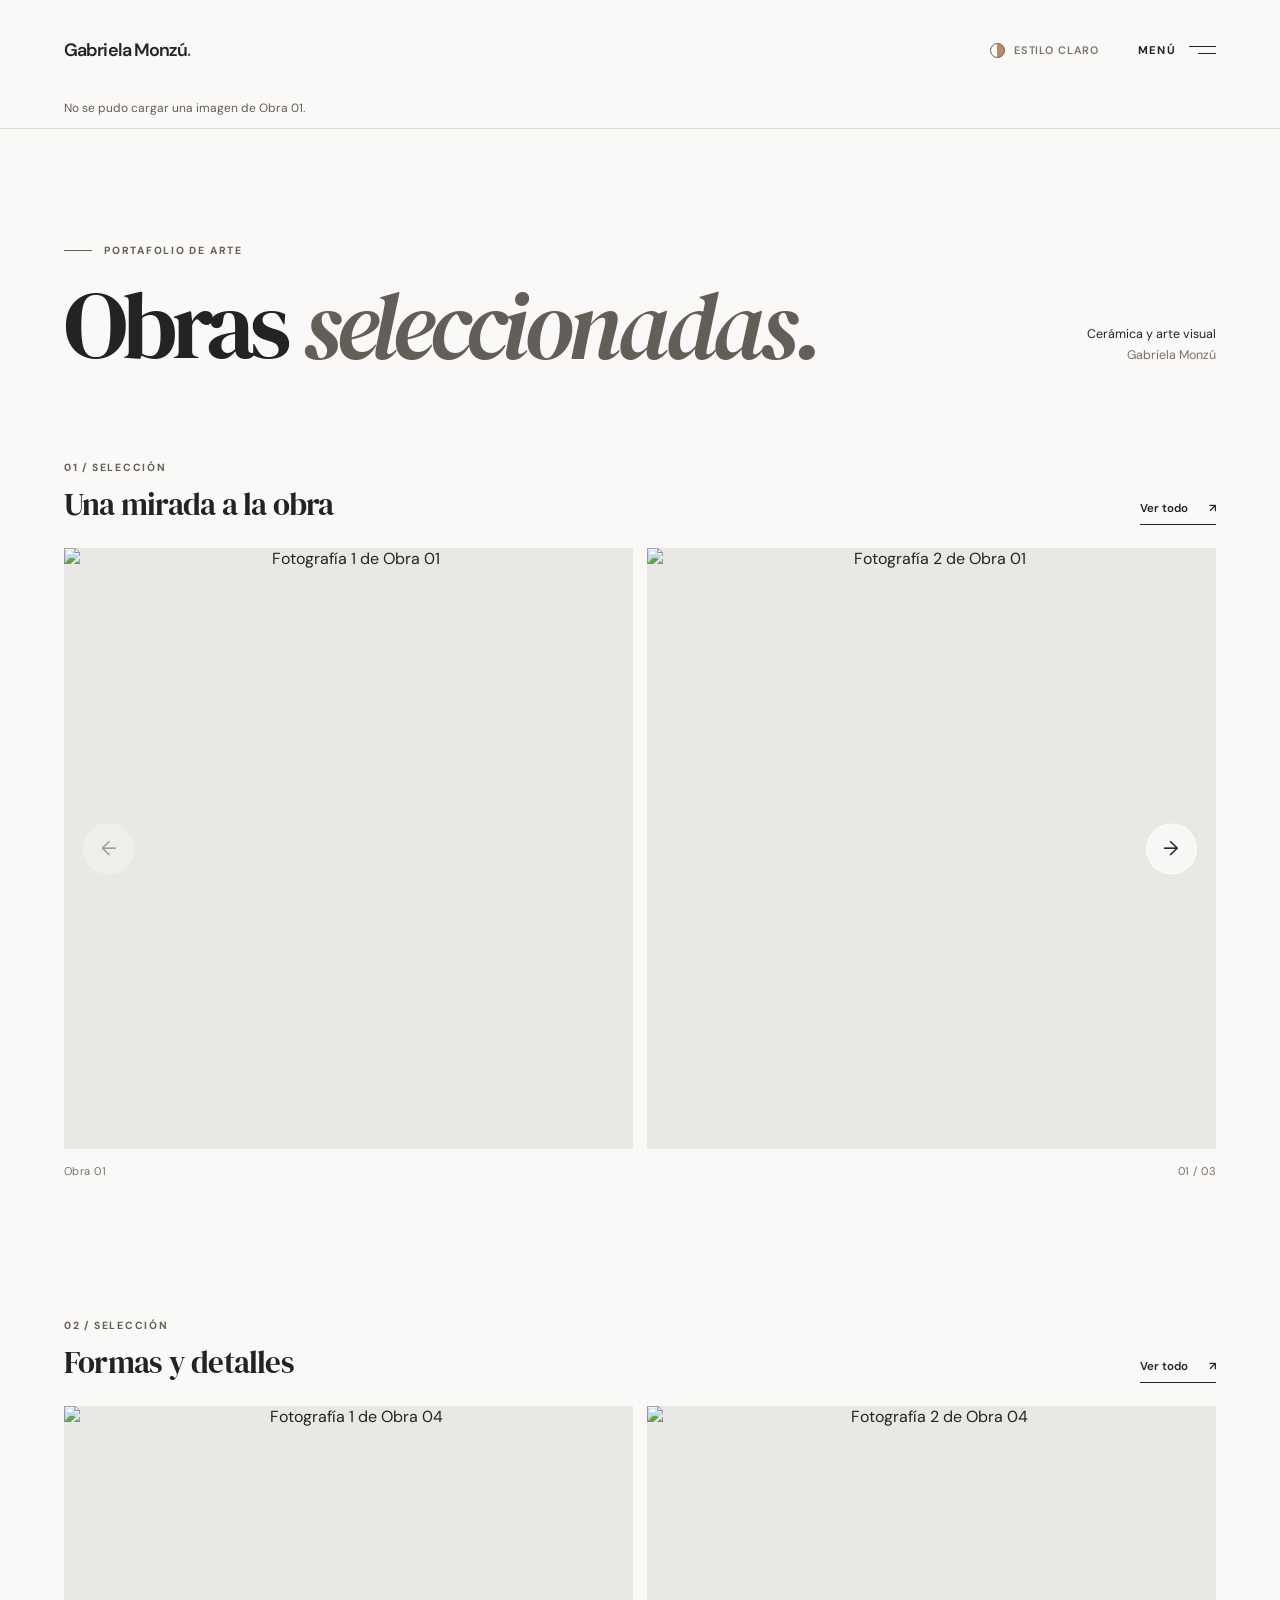
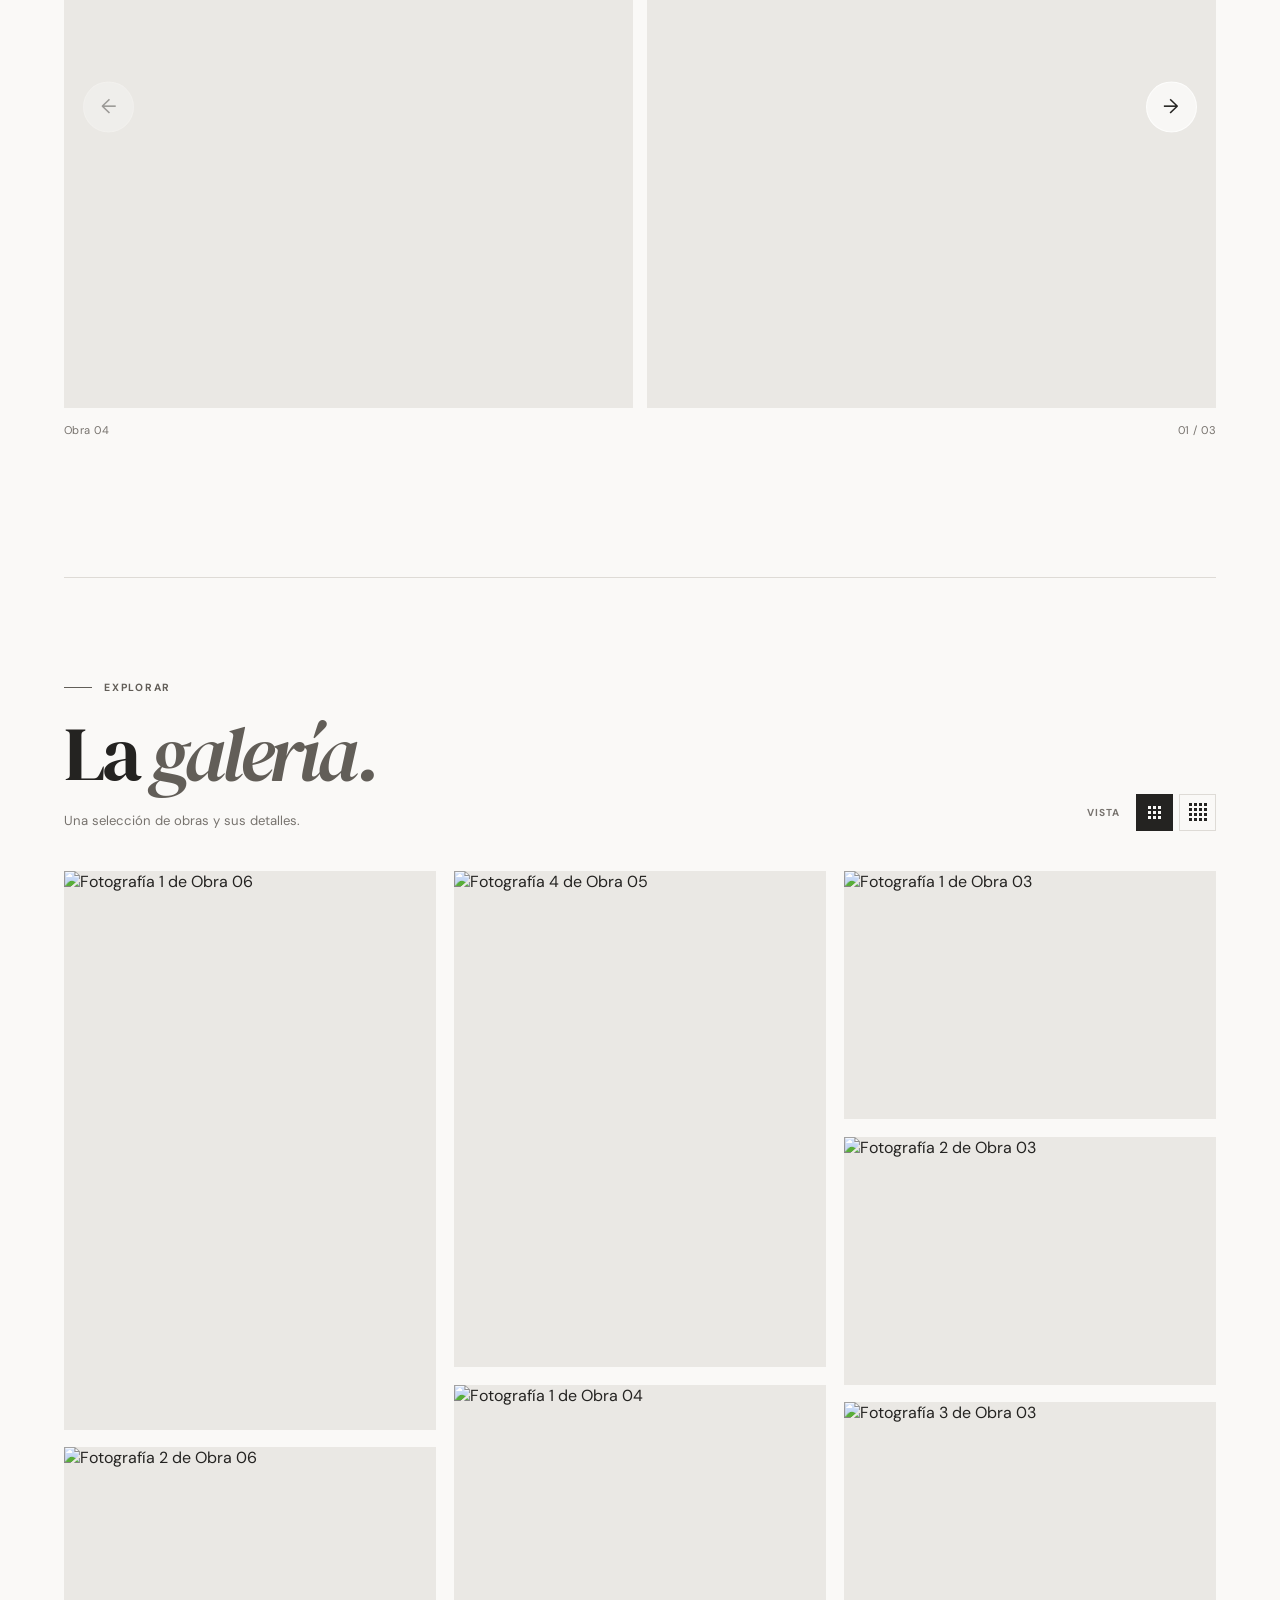
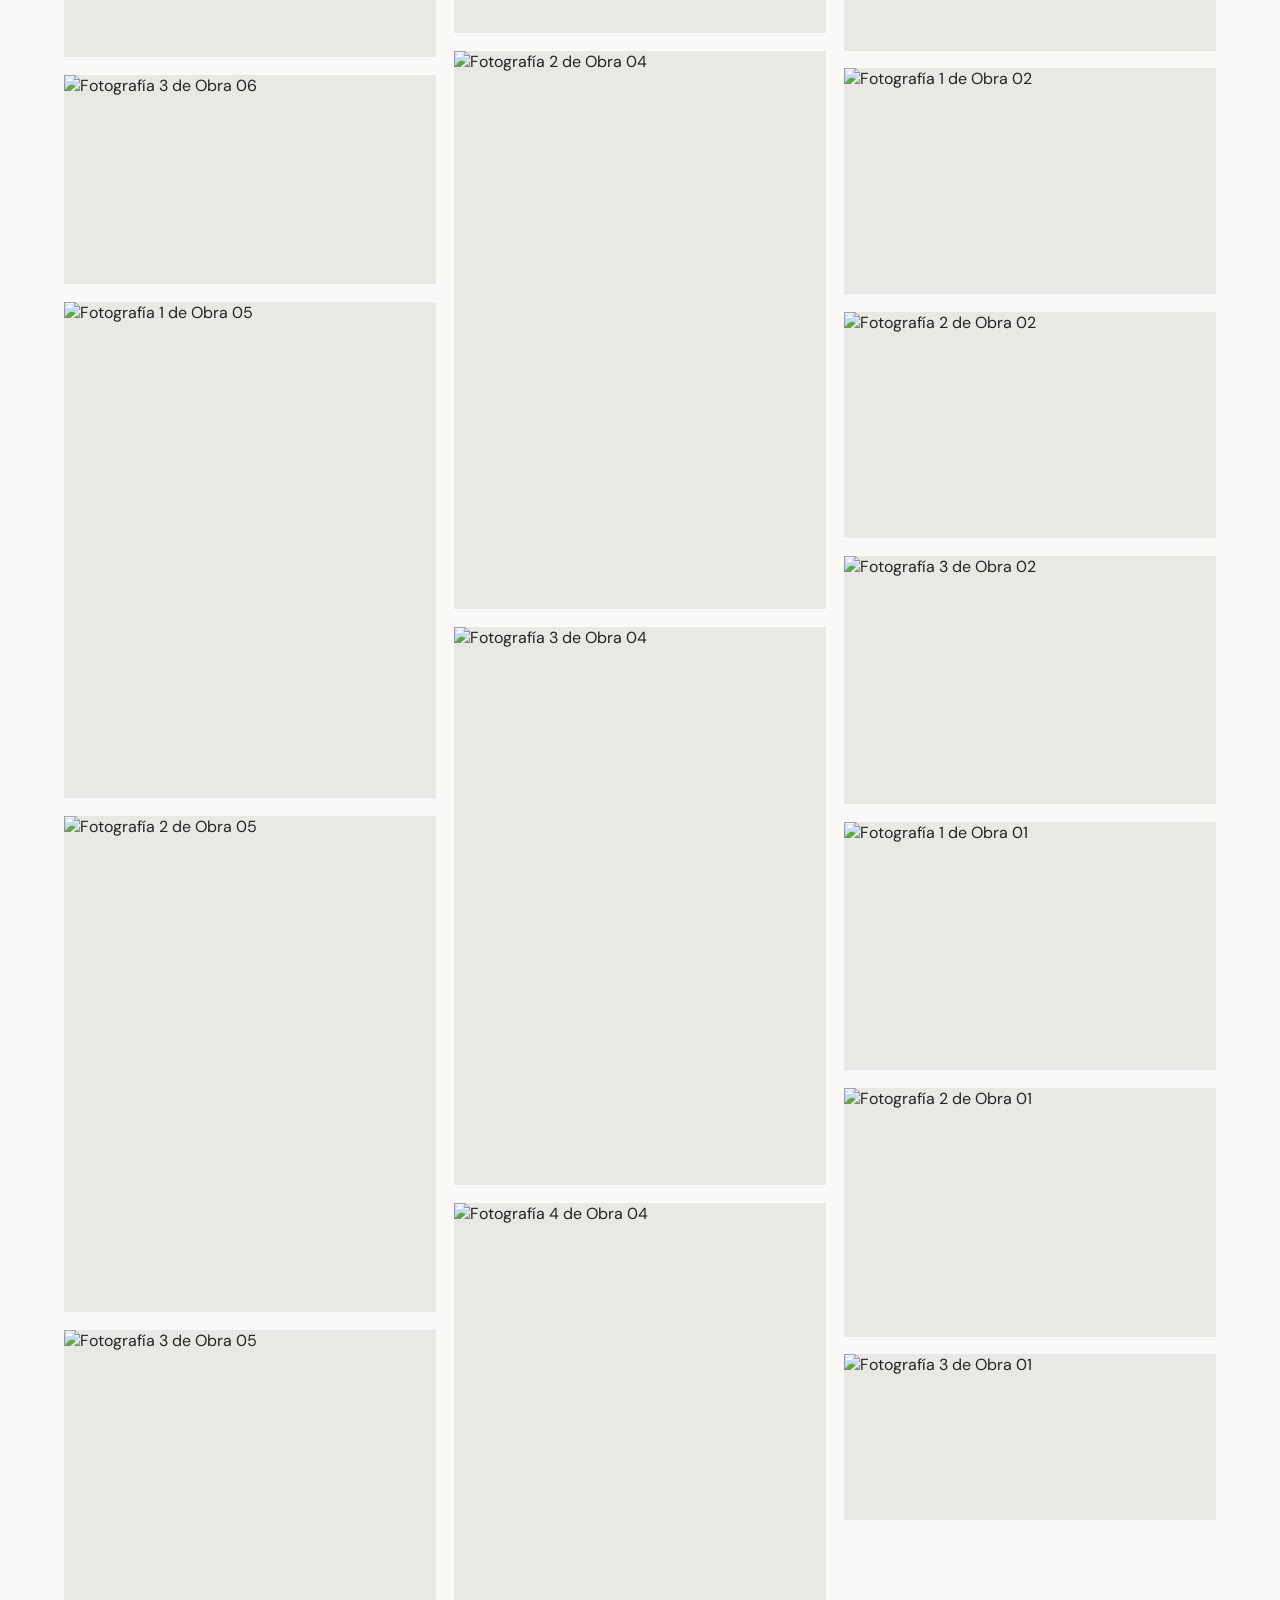
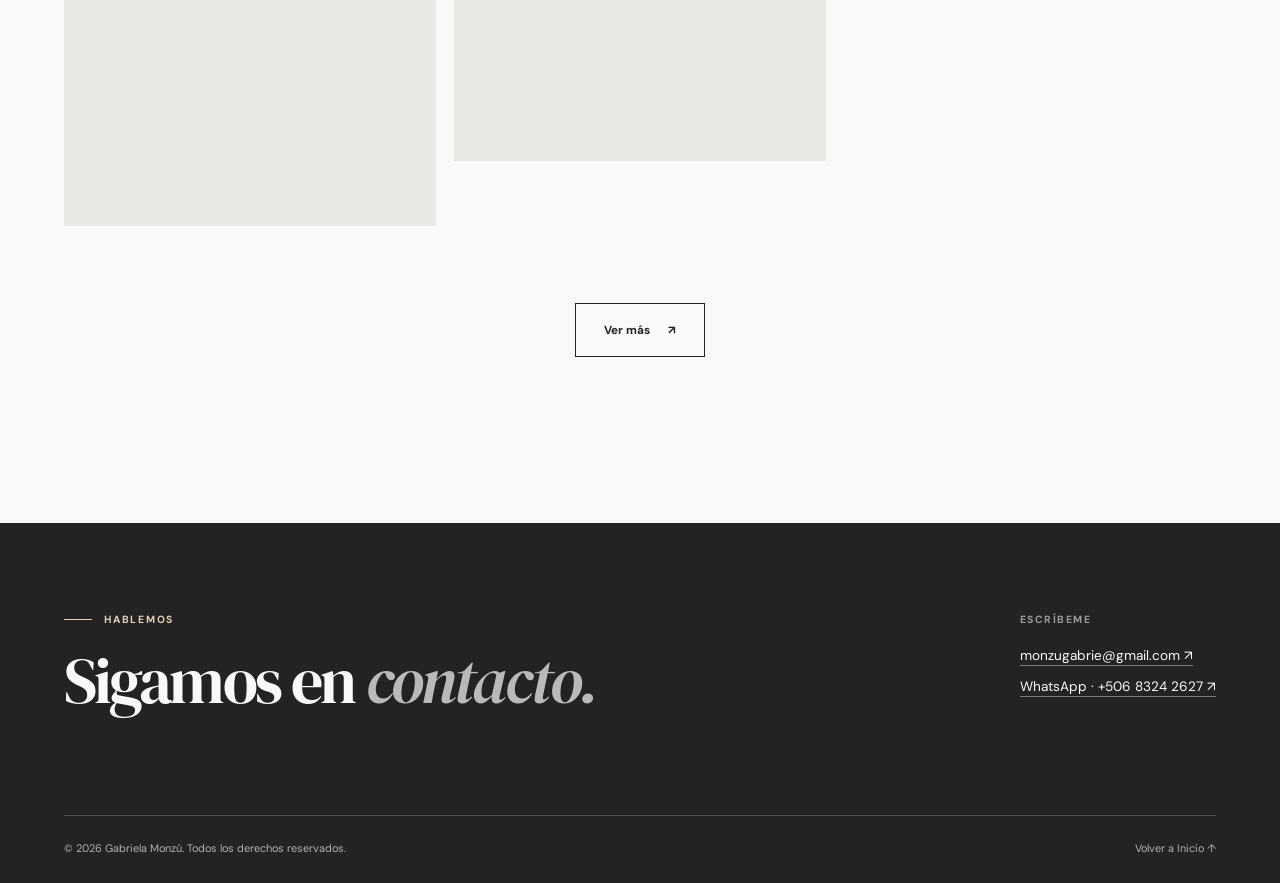
==== index.html @ a0ab060b "página principal en proceso" ====
<!doctype html>
<html lang="es">
<head>
  <meta charset="utf-8">
  <meta name="viewport" content="width=device-width, initial-scale=1">
  <meta name="theme-color" content="#faf9f7">
  <meta name="description" content="Portafolio de Gabriela Monzú, artista de cerámica.">
  <title>Gabriela Monzú | Portafolio</title>
  <link rel="preconnect" href="https://fonts.googleapis.com">
  <link rel="preconnect" href="https://fonts.gstatic.com" crossorigin>
  <link href="https://fonts.googleapis.com/css2?family=DM+Sans:wght@400;500;600;700&family=DM+Serif+Display:ital@0;1&display=swap" rel="stylesheet">
  <link rel="stylesheet" href="https://cdn.jsdelivr.net/npm/swiper@11.2.10/swiper-bundle.min.css">
  <link rel="stylesheet" href="./index.css">
  <script defer src="https://cdn.jsdelivr.net/npm/swiper@11.2.10/swiper-bundle.min.js"></script>
  <script type="module" src="./index.js"></script>
</head>
<body>
  <a class="skip-link" href="#contenido">Saltar al contenido</a>
  <noscript><p class="page-width">Activa JavaScript para explorar el portafolio y sus imágenes.</p></noscript>
  <div id="site-header"></div>
  <main id="contenido">
    <section class="intro page-width" aria-labelledby="intro-title">
      <div>
        <p class="eyebrow"><span class="eyebrow-line"></span> PORTAFOLIO DE ARTE</p>
        <h1 id="intro-title">Obras <em>seleccionadas.</em></h1>
      </div>
      <p class="intro-note">Cerámica y arte visual<br><span>Gabriela Monzú</span></p>
    </section>

    <section class="feature-section page-width" aria-labelledby="selection-one-title">
      <div class="section-heading">
        <div class="heading-copy">
          <span class="section-number">01 / SELECCIÓN</span>
          <h2 id="selection-one-title">Una mirada a la obra</h2>
        </div>
        <a class="text-link" href="./galeria.html">Ver todo <span aria-hidden="true">↗</span></a>
      </div>
      <div class="carousel-shell" data-carousel="1">
        <div class="swiper work-swiper">
          <div class="swiper-wrapper"></div>
        </div>
        <button class="carousel-arrow carousel-previous" type="button" aria-label="Obra anterior">
          <span aria-hidden="true">←</span>
        </button>
        <button class="carousel-arrow carousel-next" type="button" aria-label="Obra siguiente">
          <span aria-hidden="true">→</span>
        </button>
      </div>
      <div class="carousel-caption"><span data-carousel-caption></span><span data-carousel-count></span></div>
      <p class="status-message" data-carousel-status role="status"></p>
    </section>

    <section class="feature-section page-width" aria-labelledby="selection-two-title">
      <div class="section-heading">
        <div class="heading-copy">
          <span class="section-number">02 / SELECCIÓN</span>
          <h2 id="selection-two-title">Formas y detalles</h2>
        </div>
        <a class="text-link" href="./galeria.html">Ver todo <span aria-hidden="true">↗</span></a>
      </div>
      <div class="carousel-shell" data-carousel="2">
        <div class="swiper work-swiper">
          <div class="swiper-wrapper"></div>
        </div>
        <button class="carousel-arrow carousel-previous" type="button" aria-label="Obra anterior">
          <span aria-hidden="true">←</span>
        </button>
        <button class="carousel-arrow carousel-next" type="button" aria-label="Obra siguiente">
          <span aria-hidden="true">→</span>
        </button>
      </div>
      <div class="carousel-caption"><span data-carousel-caption></span><span data-carousel-count></span></div>
      <p class="status-message" data-carousel-status role="status"></p>
    </section>

    <section class="gallery-section page-width" aria-labelledby="gallery-preview-title">
      <div class="gallery-heading">
        <div>
          <p class="eyebrow"><span class="eyebrow-line"></span> EXPLORAR</p>
          <h2 id="gallery-preview-title">La <em>galería.</em></h2>
          <p class="section-description">Una selección de obras y sus detalles.</p>
        </div>
        <div data-grid-control></div>
      </div>
      <div id="gallery-preview" class="masonry" aria-label="Vista previa de la galería"></div>
      <p id="gallery-preview-status" class="status-message" role="status"></p>
      <div class="more-wrap"><a class="outline-button" href="./galeria.html">Ver más <span aria-hidden="true">↗</span></a></div>
    </section>
  </main>
  <div id="site-footer"></div>
  <dialog id="artwork-dialog" class="artwork-dialog" aria-labelledby="artwork-dialog-title"></dialog>
</body>
</html>
---- index.css ----
:root {
  color-scheme: light;
  --paper: #faf9f7;
  --surface: #f0eeeb;
  --ink: #242321;
  --muted: #77736e;
  --line: #dedbd6;
  --accent: #625e58;
  --frame: #eae8e4;
  --inverse: #242321;
  --inverse-text: #faf9f7;
  --serif: "DM Serif Display", Georgia, serif;
  --sans: "DM Sans", Arial, sans-serif;
  --page-width: 1540px;
  --page-gutter: clamp(20px, 5vw, 82px);
  --grid-columns: 3;
}

:root[data-theme="warm"] {
  --paper: #f4ede3;
  --surface: #e9dacb;
  --ink: #382e28;
  --muted: #806f61;
  --line: #d7c6b5;
  --accent: #a75f45;
  --frame: #e6d9cd;
  --inverse: #493930;
  --inverse-text: #fbf3e8;
}

*, *::before, *::after { box-sizing: border-box; }
[hidden] { display: none !important; }
html { scroll-behavior: smooth; }
body {
  margin: 0;
  background: var(--paper);
  color: var(--ink);
  font-family: var(--sans);
  -webkit-font-smoothing: antialiased;
  transition: background-color 350ms ease, color 350ms ease;
}
body:has(dialog[open]) { overflow: hidden; }
button, input, select, textarea { font: inherit; }
button, a { -webkit-tap-highlight-color: transparent; }
button { color: inherit; }
a { color: inherit; }
img { display: block; max-width: 100%; }
button:focus-visible, a:focus-visible, input:focus-visible, select:focus-visible, textarea:focus-visible {
  outline: 2px solid var(--accent);
  outline-offset: 4px;
}
.skip-link {
  position: fixed;
  z-index: 100;
  top: 10px;
  left: 10px;
  padding: 12px 16px;
  background: var(--ink);
  color: var(--paper);
  transform: translateY(-160%);
}
.skip-link:focus { transform: translateY(0); }
.page-width { width: min(100% - 2 * var(--page-gutter), var(--page-width)); margin-inline: auto; }
.site-header { border-bottom: 1px solid var(--line); }
.header-inner {
  min-height: 100px;
  display: flex;
  align-items: center;
  justify-content: space-between;
  gap: 20px;
}
.brand { text-decoration: none; font-size: clamp(1.05rem, 1.4vw, 1.35rem); font-weight: 600; letter-spacing: -.05em; }
.brand span { color: var(--accent); }
.header-actions { display: flex; align-items: center; gap: clamp(18px, 3vw, 40px); }
.site-notice { margin-block: 0; color: var(--accent); font-size: .75rem; }
.site-notice:not(:empty) { padding-bottom: 12px; }
.theme-toggle, .menu-trigger, .icon-button {
  border: 0;
  padding: 0;
  background: none;
  cursor: pointer;
}
.theme-toggle {
  display: inline-flex;
  align-items: center;
  gap: 9px;
  color: var(--muted);
  font-size: .68rem;
  font-weight: 600;
  letter-spacing: .08em;
  text-transform: uppercase;
}
.theme-dot { width: 15px; height: 15px; border: 1px solid var(--accent); border-radius: 50%; background: linear-gradient(90deg, #faf9f7 50%, #be886d 50%); }
.menu-trigger { display: inline-flex; align-items: center; gap: 13px; font-size: .7rem; font-weight: 700; letter-spacing: .12em; text-transform: uppercase; }
.menu-lines { width: 27px; display: grid; gap: 6px; }
.menu-lines::before, .menu-lines::after { content: ""; height: 1px; background: currentColor; }
.menu-lines::after { width: 18px; justify-self: end; }

dialog { color: var(--ink); }
dialog::backdrop { background: rgb(25 22 19 / 55%); }
.menu-dialog {
  position: fixed;
  inset: 0 0 0 auto;
  width: min(430px, 100%);
  height: 100%;
  max-width: none;
  max-height: none;
  margin: 0;
  padding: clamp(24px, 5vw, 52px);
  border: 0;
  background: var(--paper);
}
.drawer-top { display: flex; justify-content: space-between; align-items: center; gap: 20px; }
.drawer-label { font-size: .7rem; font-weight: 700; letter-spacing: .14em; text-transform: uppercase; }
.icon-button { display: grid; place-items: center; width: 44px; height: 44px; font-size: 1.7rem; line-height: 1; }
.menu-nav { display: grid; gap: 5px; margin-top: clamp(58px, 10vh, 105px); }
.menu-nav a, .menu-nav button {
  display: flex;
  align-items: baseline;
  justify-content: space-between;
  width: 100%;
  border: 0;
  border-bottom: 1px solid var(--line);
  padding: 17px 0;
  background: none;
  color: var(--ink);
  font-family: var(--serif);
  font-size: clamp(1.8rem, 4vw, 2.5rem);
  text-align: left;
  text-decoration: none;
}
.menu-nav button:disabled { color: var(--muted); cursor: not-allowed; opacity: .7; }
.menu-nav small { font-family: var(--sans); font-size: .58rem; font-weight: 600; letter-spacing: .08em; text-transform: uppercase; }
.drawer-note { margin-top: 40px; color: var(--muted); font-size: .75rem; }

.intro {
  display: flex;
  align-items: end;
  justify-content: space-between;
  gap: 30px;
  padding-block: clamp(70px, 9vw, 145px) clamp(55px, 7vw, 105px);
}
.eyebrow, .section-number {
  color: var(--accent);
  font-size: .65rem;
  font-weight: 700;
  letter-spacing: .17em;
  text-transform: uppercase;
}
.eyebrow { display: flex; align-items: center; gap: 12px; margin: 0 0 23px; }
.eyebrow-line { width: 28px; height: 1px; background: currentColor; }
h1, h2, p { margin-top: 0; }
.intro h1, .gallery-heading h2, .gallery-page-heading h1 {
  margin: 0;
  font-family: var(--serif);
  font-size: clamp(3.2rem, 7.4vw, 7rem);
  font-weight: 400;
  letter-spacing: -.055em;
  line-height: .96;
}
.intro h1 em, .gallery-heading h2 em, .gallery-page-heading h1 em { color: var(--accent); font-weight: 400; }
.intro-note { margin: 0 0 5px; color: var(--ink); font-size: .78rem; line-height: 1.7; text-align: right; }
.intro-note span { color: var(--muted); }
.feature-section { margin-bottom: clamp(90px, 11vw, 175px); }
.section-heading { display: flex; align-items: end; justify-content: space-between; gap: 20px; margin-bottom: 23px; }
.heading-copy { display: grid; gap: 9px; }
.section-heading h2 { margin: 0; font-family: var(--serif); font-size: clamp(1.5rem, 2.4vw, 2.3rem); font-weight: 400; letter-spacing: -.025em; }
.text-link { padding-block: 8px; border-bottom: 1px solid var(--ink); font-size: .72rem; font-weight: 600; text-decoration: none; white-space: nowrap; }
.text-link span, .outline-button span { display: inline-block; margin-left: 18px; transition: transform 200ms ease; }
.text-link:hover span, .outline-button:hover span { transform: translate(3px, -3px); }
.carousel-shell { position: relative; }
.work-swiper { overflow: hidden; }
.work-swiper .swiper-wrapper { display: flex; }
.work-swiper .swiper-slide { flex: 0 0 100%; width: 100%; }
.work-swiper.is-fallback .swiper-wrapper { overflow-x: auto; scroll-snap-type: x mandatory; scrollbar-width: none; touch-action: pan-x pan-y pinch-zoom; }
.work-swiper.is-fallback .swiper-wrapper::-webkit-scrollbar { display: none; }
.work-swiper.is-fallback .swiper-slide { scroll-snap-align: start; }
.work-swiper.is-fallback .carousel-pair { touch-action: pan-x pan-y pinch-zoom; }
.carousel-pair { display: grid; grid-template-columns: repeat(2, minmax(0, 1fr)); gap: clamp(8px, 1.1vw, 18px); touch-action: pan-y pinch-zoom; }
.carousel-photo { display: block; width: 100%; border: 0; padding: 0; background: var(--frame); cursor: pointer; }
.carousel-photo img { width: 100%; height: clamp(250px, 47vw, 670px); object-fit: contain; }
.carousel-arrow {
  position: absolute;
  z-index: 2;
  top: 50%;
  display: grid;
  place-items: center;
  width: clamp(38px, 4vw, 56px);
  aspect-ratio: 1;
  border: 1px solid rgb(255 255 255 / 70%);
  border-radius: 50%;
  background: rgb(250 249 247 / 90%);
  color: #242321;
  cursor: pointer;
  font-size: 1.25rem;
  transform: translateY(-50%);
  transition: background 180ms ease, transform 180ms ease;
}
.carousel-arrow:hover { background: #fff; transform: translateY(-50%) scale(1.05); }
.carousel-arrow:disabled { opacity: .4; cursor: default; }
.carousel-previous { left: clamp(10px, 1.5vw, 24px); }
.carousel-next { right: clamp(10px, 1.5vw, 24px); }
.carousel-caption { display: flex; justify-content: space-between; gap: 20px; padding-top: 15px; color: var(--muted); font-size: .7rem; letter-spacing: .04em; }
.status-message { min-height: 0; margin: 10px 0 0; color: var(--muted); font-size: .8rem; line-height: 1.5; }
.status-message:empty { display: none; }

.gallery-section { padding-top: clamp(15px, 3vw, 45px); padding-bottom: clamp(110px, 13vw, 200px); border-top: 1px solid var(--line); }
.gallery-heading { display: flex; align-items: end; justify-content: space-between; gap: 24px; padding-block: clamp(35px, 5vw, 70px) 40px; }
.gallery-heading h2, .gallery-page-heading h1 { font-size: clamp(3.2rem, 6vw, 5.8rem); }
.section-description { margin: 19px 0 0; color: var(--muted); font-size: .82rem; line-height: 1.6; }
.grid-control { display: flex; align-items: center; gap: 6px; }
.grid-control-label { margin-right: 10px; color: var(--muted); font-size: .63rem; font-weight: 700; letter-spacing: .1em; text-transform: uppercase; }
.grid-control button { width: 37px; height: 37px; display: grid; place-items: center; border: 1px solid var(--line); background: transparent; cursor: pointer; }
.grid-control button[aria-pressed="true"] { border-color: var(--ink); background: var(--ink); color: var(--paper); }
.grid-icon { display: grid; gap: 2px; grid-template-columns: repeat(var(--icon-columns), 3px); }
.grid-icon i { width: 3px; height: 3px; background: currentColor; }
.masonry { columns: var(--grid-columns); column-gap: clamp(10px, 1.4vw, 22px); }
.gallery-item { display: block; width: 100%; break-inside: avoid; margin: 0 0 clamp(10px, 1.4vw, 22px); border: 0; padding: 0; background: var(--frame); text-align: left; cursor: pointer; }
.gallery-image-wrap { position: relative; display: block; overflow: hidden; }
.gallery-item img { width: 100%; height: auto; transition: transform 450ms ease; }
.gallery-item:hover img, .gallery-item:focus-visible img { transform: scale(1.025); }
.gallery-item-title {
  position: absolute;
  inset: 0;
  display: flex;
  align-items: end;
  padding: clamp(14px, 2vw, 25px);
  background: linear-gradient(transparent 45%, rgb(20 18 17 / 62%));
  color: white;
  font-size: .84rem;
  opacity: 0;
  transition: opacity 200ms ease;
}
.gallery-item:hover .gallery-item-title, .gallery-item:focus-visible .gallery-item-title { opacity: 1; }
.more-wrap { display: flex; justify-content: center; margin-top: clamp(40px, 6vw, 80px); }
.outline-button { display: inline-flex; align-items: center; justify-content: center; min-height: 54px; padding: 0 28px; border: 1px solid var(--ink); background: transparent; color: var(--ink); font-size: .73rem; font-weight: 700; text-decoration: none; cursor: pointer; }
.outline-button:hover { background: var(--ink); color: var(--paper); }
.gallery-page-heading { padding-top: clamp(70px, 8vw, 125px); padding-bottom: clamp(38px, 5vw, 65px); }
.gallery-toolbar { display: flex; align-items: center; justify-content: space-between; gap: 25px; padding-block: 20px; border-block: 1px solid var(--line); margin-bottom: 30px; }
.category-filters { display: flex; flex-wrap: wrap; gap: 8px; }
.category-filters button { border: 0; border-radius: 30px; padding: 9px 14px; background: transparent; color: var(--muted); font-size: .74rem; cursor: pointer; }
.category-filters button[aria-pressed="true"] { background: var(--ink); color: var(--paper); }
.gallery-load-more { margin-top: 30px; }
.gallery-load-more[hidden] { display: none; }

.site-footer { background: var(--inverse); color: var(--inverse-text); }
.site-footer .eyebrow { color: #e3cfc0; }
.footer-inner { padding-block: clamp(65px, 7vw, 110px) 28px; }
.footer-main { display: flex; justify-content: space-between; gap: 40px; padding-bottom: clamp(60px, 8vw, 120px); }
.footer-heading { max-width: 550px; margin: 0; font-family: var(--serif); font-size: clamp(2.5rem, 5vw, 5rem); font-weight: 400; letter-spacing: -.045em; line-height: 1; }
.footer-heading em { opacity: .7; }
.footer-contact { display: grid; align-content: start; gap: 14px; }
.footer-contact p { margin: 0 0 7px; color: rgb(255 255 255 / 55%); font-size: .65rem; font-weight: 700; letter-spacing: .14em; text-transform: uppercase; }
.footer-contact a { width: fit-content; font-size: .85rem; text-decoration-color: rgb(255 255 255 / 40%); text-underline-offset: 5px; overflow-wrap: anywhere; }
.footer-bottom { display: flex; justify-content: space-between; gap: 20px; padding-top: 25px; border-top: 1px solid rgb(255 255 255 / 20%); color: rgb(255 255 255 / 65%); font-size: .68rem; }
.footer-bottom a { text-decoration: none; }

.artwork-dialog { width: min(1040px, calc(100% - 32px)); max-width: none; max-height: min(90vh, 1000px); border: 0; padding: 0; background: var(--paper); }
.artwork-dialog-top { position: sticky; z-index: 2; top: 0; display: flex; justify-content: space-between; align-items: center; gap: 20px; padding: 16px clamp(20px, 4vw, 45px); border-bottom: 1px solid var(--line); background: var(--paper); }
.artwork-dialog-label { color: var(--muted); font-size: .65rem; font-weight: 700; letter-spacing: .12em; text-transform: uppercase; }
.artwork-content { padding: clamp(25px, 5vw, 55px); }
.artwork-content h2 { margin-bottom: 12px; font-family: var(--serif); font-size: clamp(2.5rem, 5vw, 4rem); font-weight: 400; line-height: 1; }
.artwork-meta, .artwork-description { color: var(--muted); font-size: .85rem; line-height: 1.7; }
.artwork-images { display: grid; grid-template-columns: repeat(2, minmax(0, 1fr)); align-items: start; gap: 12px; margin-top: 32px; }
.artwork-images img { width: 100%; height: auto; background: var(--frame); }

@media (max-width: 700px) {
  :root { --grid-columns: 2 !important; }
  .header-inner { min-height: 78px; }
  .theme-toggle { font-size: 0; }
  .theme-dot { width: 18px; height: 18px; }
  .menu-trigger { font-size: 0; }
  .intro { align-items: start; flex-direction: column; padding-block: 64px 60px; }
  .intro-note { text-align: left; }
  .feature-section { margin-bottom: 82px; }
  .carousel-photo img { height: clamp(210px, 62vw, 420px); }
  .gallery-heading { align-items: start; }
  .grid-control { display: none; }
  .gallery-toolbar { align-items: start; }
  .footer-main { flex-direction: column; gap: 48px; }
  .footer-bottom { flex-direction: column; }
  .artwork-images { grid-template-columns: 1fr; }
}

@media (prefers-reduced-motion: reduce) {
  *, *::before, *::after { scroll-behavior: auto !important; animation-duration: .01ms !important; animation-iteration-count: 1 !important; transition-duration: .01ms !important; }
}
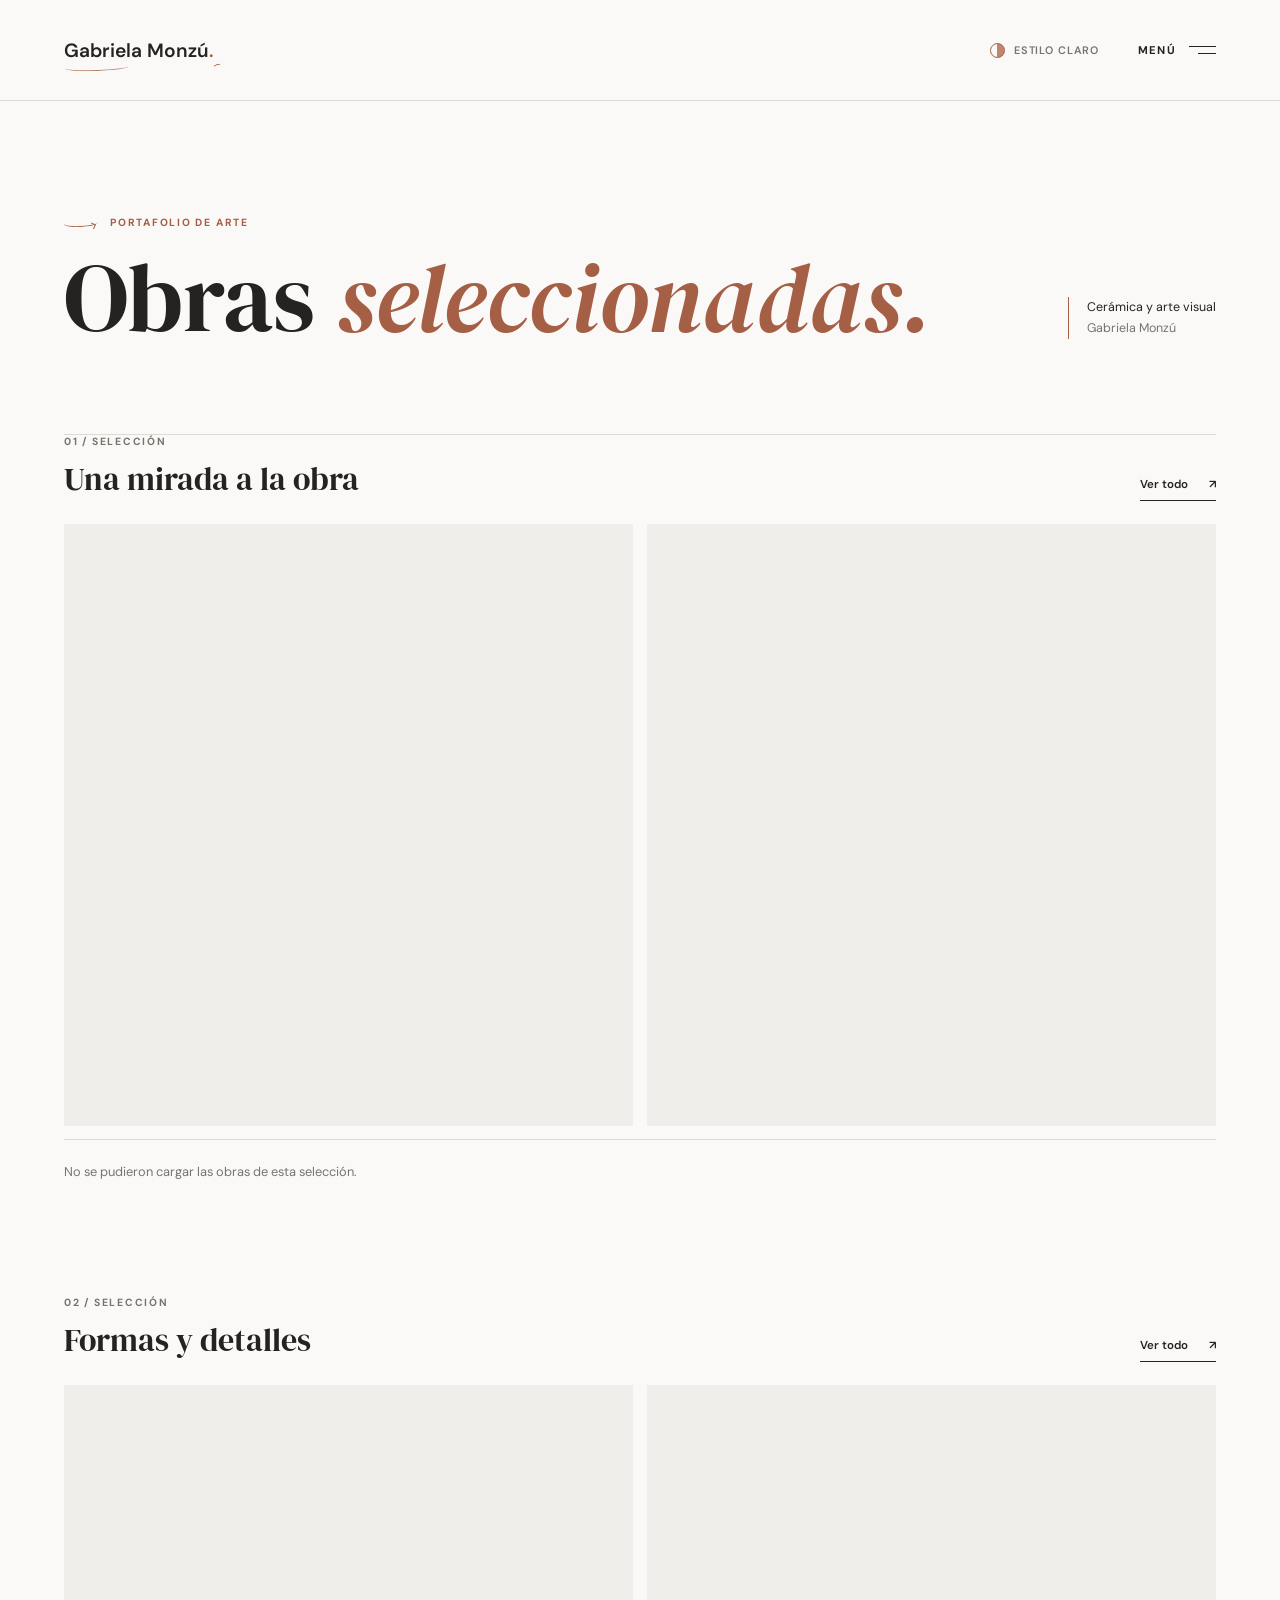
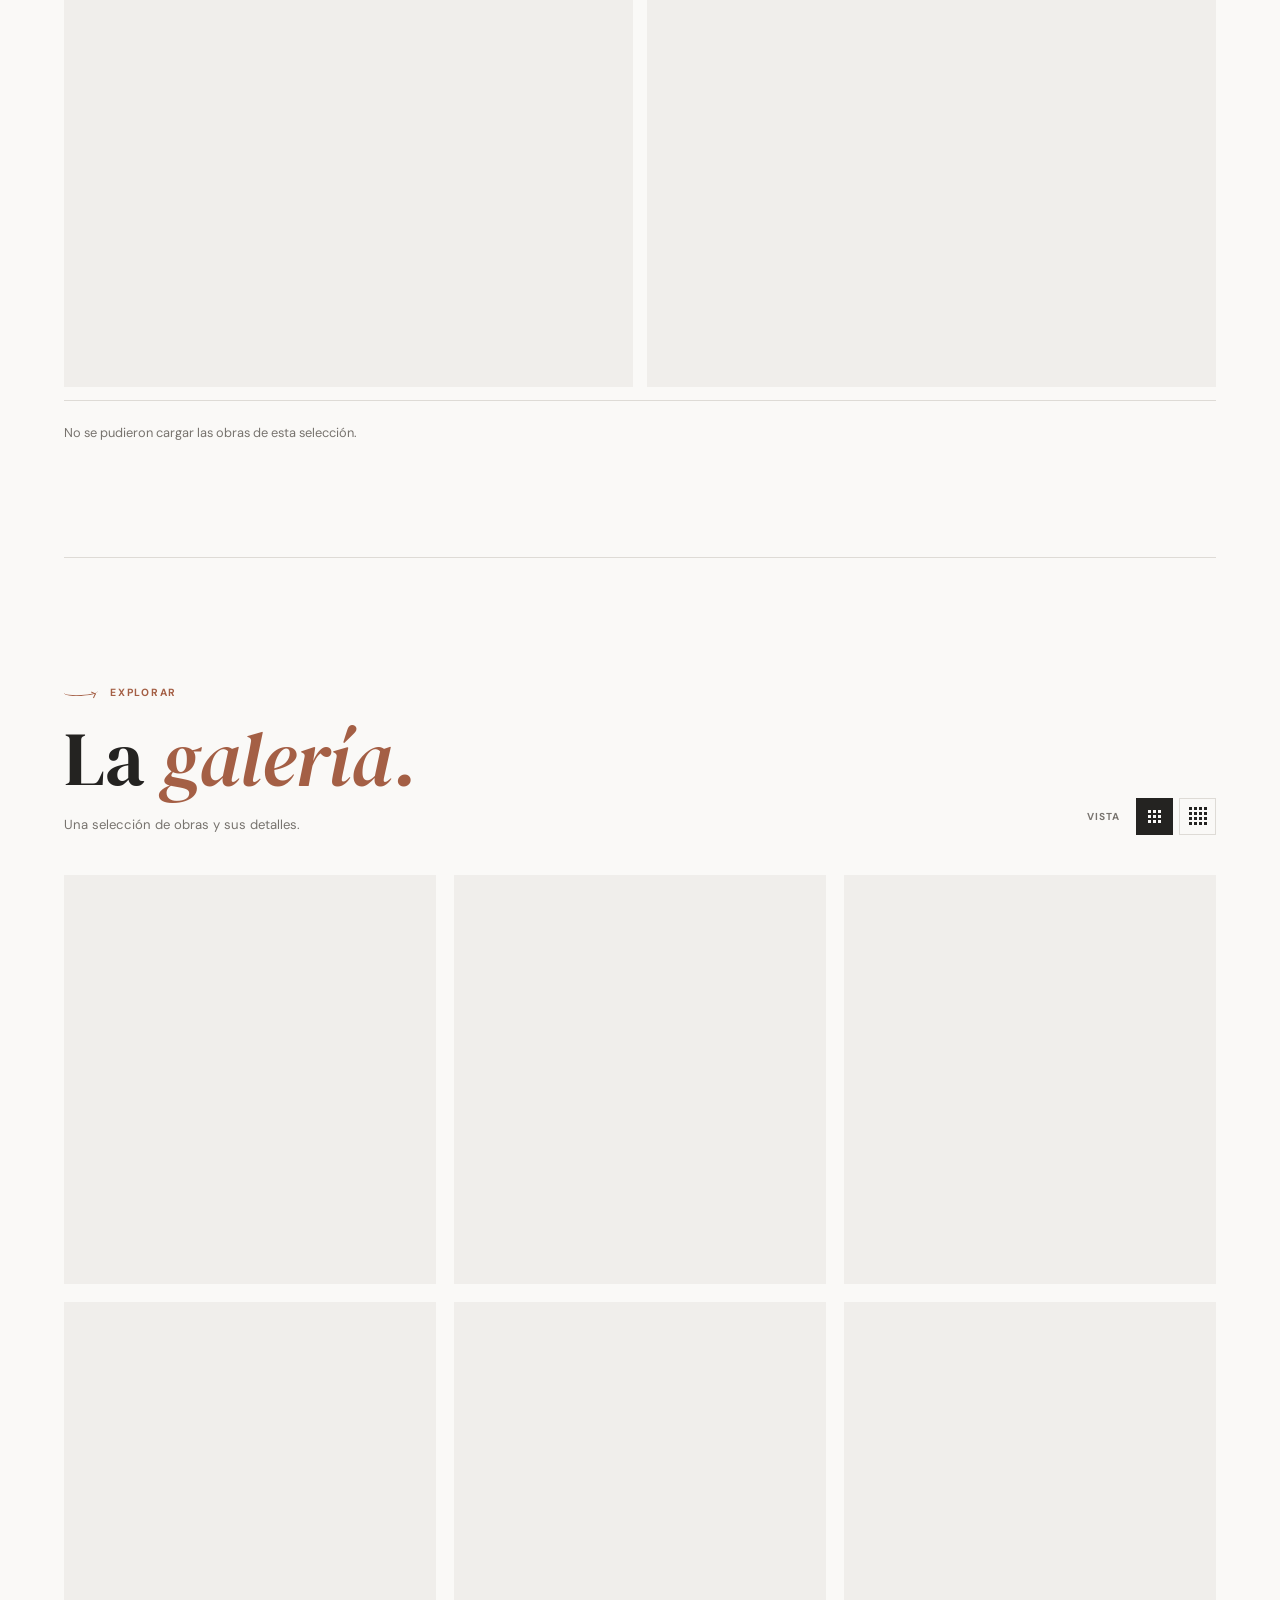
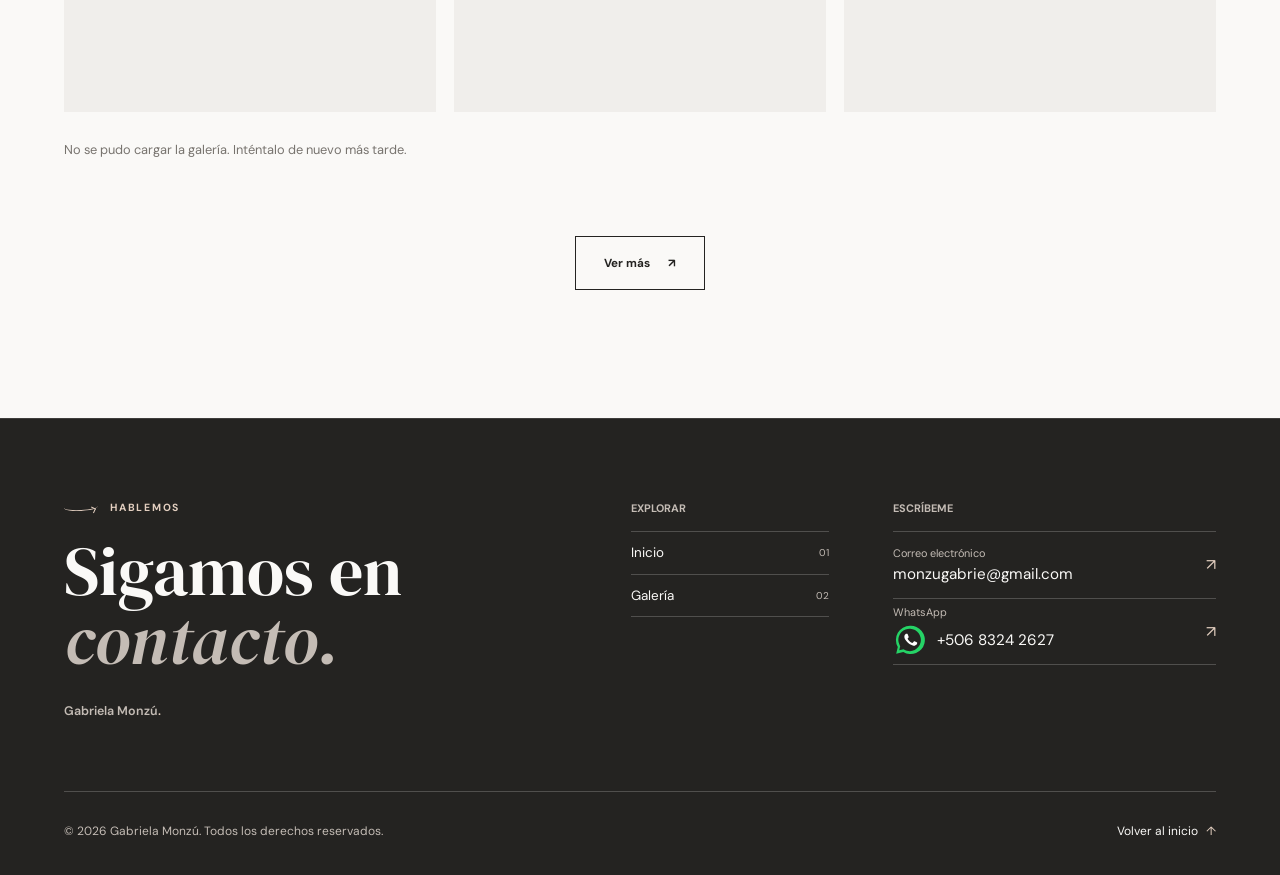
==== commit ddfa022d: "multiples mejoras estéticas, página de administración creada" ====
--- a/index.html
+++ b/index.html
@@ -5,6 +5,14 @@
   <meta name="viewport" content="width=device-width, initial-scale=1">
   <meta name="theme-color" content="#faf9f7">
   <meta name="description" content="Portafolio de Gabriela Monzú, artista de cerámica.">
+  <meta property="og:type" content="website">
+  <meta property="og:site_name" content="Gabriela Monzú">
+  <meta property="og:title" content="Gabriela Monzú | Portafolio">
+  <meta property="og:description" content="Cerámica, obras, formas y detalles.">
+  <meta property="og:url" content="./index.html">
+  <meta name="twitter:card" content="summary_large_image">
+  <meta name="twitter:title" content="Gabriela Monzú | Portafolio">
+  <meta name="twitter:description" content="Cerámica, obras, formas y detalles.">
   <title>Gabriela Monzú | Portafolio</title>
   <link rel="preconnect" href="https://fonts.googleapis.com">
   <link rel="preconnect" href="https://fonts.gstatic.com" crossorigin>
@@ -36,8 +44,8 @@
         <a class="text-link" href="./galeria.html">Ver todo <span aria-hidden="true">↗</span></a>
       </div>
       <div class="carousel-shell" data-carousel="1">
-        <div class="swiper work-swiper">
-          <div class="swiper-wrapper"></div>
+        <div class="swiper work-swiper" aria-busy="true">
+          <div class="swiper-wrapper"><div class="swiper-slide"><div class="carousel-pair"><div class="carousel-skeleton"></div><div class="carousel-skeleton"></div></div></div></div>
         </div>
         <button class="carousel-arrow carousel-previous" type="button" aria-label="Obra anterior">
           <span aria-hidden="true">←</span>
@@ -59,8 +67,8 @@
         <a class="text-link" href="./galeria.html">Ver todo <span aria-hidden="true">↗</span></a>
       </div>
       <div class="carousel-shell" data-carousel="2">
-        <div class="swiper work-swiper">
-          <div class="swiper-wrapper"></div>
+        <div class="swiper work-swiper" aria-busy="true">
+          <div class="swiper-wrapper"><div class="swiper-slide"><div class="carousel-pair"><div class="carousel-skeleton"></div><div class="carousel-skeleton"></div></div></div></div>
         </div>
         <button class="carousel-arrow carousel-previous" type="button" aria-label="Obra anterior">
           <span aria-hidden="true">←</span>
@@ -82,12 +90,13 @@
         </div>
         <div data-grid-control></div>
       </div>
-      <div id="gallery-preview" class="masonry" aria-label="Vista previa de la galería"></div>
+      <div id="gallery-preview" class="masonry" aria-label="Vista previa de la galería" aria-busy="true">
+        <div class="gallery-skeleton"></div><div class="gallery-skeleton"></div><div class="gallery-skeleton"></div><div class="gallery-skeleton"></div><div class="gallery-skeleton"></div><div class="gallery-skeleton"></div>
+      </div>
       <p id="gallery-preview-status" class="status-message" role="status"></p>
       <div class="more-wrap"><a class="outline-button" href="./galeria.html">Ver más <span aria-hidden="true">↗</span></a></div>
     </section>
   </main>
   <div id="site-footer"></div>
-  <dialog id="artwork-dialog" class="artwork-dialog" aria-labelledby="artwork-dialog-title"></dialog>
 </body>
 </html>
--- a/index.css
+++ b/index.css
@@ -5,7 +5,7 @@
   --ink: #242321;
   --muted: #77736e;
   --line: #dedbd6;
-  --accent: #625e58;
+  --accent: #a45f45;
   --frame: #eae8e4;
   --inverse: #242321;
   --inverse-text: #faf9f7;
@@ -28,6 +28,9 @@
   --inverse-text: #fbf3e8;
 }
 
+@keyframes page-enter { from { opacity: 0; transform: translateY(10px); } to { opacity: 1; transform: translateY(0); } }
+@keyframes skeleton-pulse { 0%, 100% { opacity: .62; } 50% { opacity: 1; } }
+
 *, *::before, *::after { box-sizing: border-box; }
 [hidden] { display: none !important; }
 html { scroll-behavior: smooth; }
@@ -37,8 +40,10 @@
   color: var(--ink);
   font-family: var(--sans);
   -webkit-font-smoothing: antialiased;
-  transition: background-color 350ms ease, color 350ms ease;
-}
+  transition: background-color 350ms ease, color 350ms ease, opacity 220ms ease, transform 220ms ease;
+}
+body.page-leaving { opacity: 0; transform: translateY(-7px); }
+body.page-entering { animation: page-enter 360ms cubic-bezier(.2, .7, .2, 1) both; }
 body:has(dialog[open]) { overflow: hidden; }
 button, input, select, textarea { font: inherit; }
 button, a { -webkit-tap-highlight-color: transparent; }
@@ -69,8 +74,10 @@
   justify-content: space-between;
   gap: 20px;
 }
-.brand { text-decoration: none; font-size: clamp(1.05rem, 1.4vw, 1.35rem); font-weight: 600; letter-spacing: -.05em; }
-.brand span { color: var(--accent); }
+.brand { position: relative; display: inline-flex; align-items: baseline; text-decoration: none; font-size: 1.2rem; font-weight: 600; }
+.brand-mark { position: relative; color: var(--accent); }
+.brand::after { content: ""; position: absolute; left: 1px; bottom: -8px; width: 42%; height: 7px; border-bottom: 1px solid var(--accent); border-radius: 50%; transform: rotate(-2deg); opacity: .8; }
+.brand-mark::after { content: ""; position: absolute; right: -8px; bottom: -5px; width: 7px; height: 4px; border-top: 1px solid var(--accent); border-radius: 50%; transform: rotate(-18deg); }
 .header-actions { display: flex; align-items: center; gap: clamp(18px, 3vw, 40px); }
 .site-notice { margin-block: 0; color: var(--accent); font-size: .75rem; }
 .site-notice:not(:empty) { padding-bottom: 12px; }
@@ -134,11 +141,13 @@
 .drawer-note { margin-top: 40px; color: var(--muted); font-size: .75rem; }
 
 .intro {
+  position: relative;
   display: flex;
   align-items: end;
   justify-content: space-between;
   gap: 30px;
   padding-block: clamp(70px, 9vw, 145px) clamp(55px, 7vw, 105px);
+  border-bottom: 1px solid var(--line);
 }
 .eyebrow, .section-number {
   color: var(--accent);
@@ -148,23 +157,24 @@
   text-transform: uppercase;
 }
 .eyebrow { display: flex; align-items: center; gap: 12px; margin: 0 0 23px; }
-.eyebrow-line { width: 28px; height: 1px; background: currentColor; }
+.eyebrow-line { position: relative; width: 34px; height: 8px; border-bottom: 1px solid currentColor; border-radius: 50%; transform: rotate(-3deg); }
+.eyebrow-line::after { content: ""; position: absolute; right: 3px; bottom: -3px; width: 5px; height: 5px; border-right: 1px solid currentColor; border-top: 1px solid currentColor; transform: rotate(28deg); }
 h1, h2, p { margin-top: 0; }
 .intro h1, .gallery-heading h2, .gallery-page-heading h1 {
   margin: 0;
   font-family: var(--serif);
-  font-size: clamp(3.2rem, 7.4vw, 7rem);
+  font-size: 6rem;
   font-weight: 400;
-  letter-spacing: -.055em;
   line-height: .96;
 }
 .intro h1 em, .gallery-heading h2 em, .gallery-page-heading h1 em { color: var(--accent); font-weight: 400; }
-.intro-note { margin: 0 0 5px; color: var(--ink); font-size: .78rem; line-height: 1.7; text-align: right; }
+.intro-note { max-width: 230px; margin: 0 0 5px; padding-left: 18px; border-left: 1px solid var(--accent); color: var(--ink); font-size: .78rem; line-height: 1.7; text-align: left; }
 .intro-note span { color: var(--muted); }
-.feature-section { margin-bottom: clamp(90px, 11vw, 175px); }
+.feature-section { margin-bottom: clamp(85px, 9vw, 140px); }
 .section-heading { display: flex; align-items: end; justify-content: space-between; gap: 20px; margin-bottom: 23px; }
 .heading-copy { display: grid; gap: 9px; }
-.section-heading h2 { margin: 0; font-family: var(--serif); font-size: clamp(1.5rem, 2.4vw, 2.3rem); font-weight: 400; letter-spacing: -.025em; }
+.section-number { color: var(--muted); }
+.section-heading h2 { margin: 0; font-family: var(--serif); font-size: 2rem; font-weight: 400; }
 .text-link { padding-block: 8px; border-bottom: 1px solid var(--ink); font-size: .72rem; font-weight: 600; text-decoration: none; white-space: nowrap; }
 .text-link span, .outline-button span { display: inline-block; margin-left: 18px; transition: transform 200ms ease; }
 .text-link:hover span, .outline-button:hover span { transform: translate(3px, -3px); }
@@ -177,8 +187,15 @@
 .work-swiper.is-fallback .swiper-slide { scroll-snap-align: start; }
 .work-swiper.is-fallback .carousel-pair { touch-action: pan-x pan-y pinch-zoom; }
 .carousel-pair { display: grid; grid-template-columns: repeat(2, minmax(0, 1fr)); gap: clamp(8px, 1.1vw, 18px); touch-action: pan-y pinch-zoom; }
-.carousel-photo { display: block; width: 100%; border: 0; padding: 0; background: var(--frame); cursor: pointer; }
-.carousel-photo img { width: 100%; height: clamp(250px, 47vw, 670px); object-fit: contain; }
+.carousel-skeleton, .gallery-skeleton, .detail-skeleton { background: var(--surface); animation: skeleton-pulse 1.35s ease-in-out infinite; }
+.carousel-skeleton { height: clamp(250px, 47vw, 670px); }
+.gallery-skeleton { width: 100%; height: clamp(260px, 32vw, 480px); break-inside: avoid; margin-bottom: clamp(10px, 1.4vw, 22px); }
+.detail-skeleton { position: absolute; z-index: 1; inset: 0; }
+.media-loading { opacity: 0; }
+.media-loaded { opacity: 1; transition: opacity 280ms ease; }
+.carousel-photo { display: block; width: 100%; overflow: hidden; border: 0; padding: 0; background: transparent; cursor: pointer; }
+.carousel-photo img { width: 100%; height: clamp(250px, 47vw, 670px); object-fit: cover; transition: transform 450ms ease; }
+.carousel-photo:hover img, .carousel-photo:focus-visible img { transform: scale(1.015); }
 .carousel-arrow {
   position: absolute;
   z-index: 2;
@@ -200,13 +217,13 @@
 .carousel-arrow:disabled { opacity: .4; cursor: default; }
 .carousel-previous { left: clamp(10px, 1.5vw, 24px); }
 .carousel-next { right: clamp(10px, 1.5vw, 24px); }
-.carousel-caption { display: flex; justify-content: space-between; gap: 20px; padding-top: 15px; color: var(--muted); font-size: .7rem; letter-spacing: .04em; }
+.carousel-caption { display: flex; justify-content: space-between; gap: 20px; margin-top: 13px; padding-top: 12px; border-top: 1px solid var(--line); color: var(--muted); font-size: .7rem; }
 .status-message { min-height: 0; margin: 10px 0 0; color: var(--muted); font-size: .8rem; line-height: 1.5; }
 .status-message:empty { display: none; }
 
-.gallery-section { padding-top: clamp(15px, 3vw, 45px); padding-bottom: clamp(110px, 13vw, 200px); border-top: 1px solid var(--line); }
+.gallery-section { padding-top: clamp(35px, 5vw, 70px); padding-bottom: clamp(90px, 10vw, 150px); border-top: 1px solid var(--line); }
 .gallery-heading { display: flex; align-items: end; justify-content: space-between; gap: 24px; padding-block: clamp(35px, 5vw, 70px) 40px; }
-.gallery-heading h2, .gallery-page-heading h1 { font-size: clamp(3.2rem, 6vw, 5.8rem); }
+.gallery-heading h2, .gallery-page-heading h1 { font-size: 4.75rem; }
 .section-description { margin: 19px 0 0; color: var(--muted); font-size: .82rem; line-height: 1.6; }
 .grid-control { display: flex; align-items: center; gap: 6px; }
 .grid-control-label { margin-right: 10px; color: var(--muted); font-size: .63rem; font-weight: 700; letter-spacing: .1em; text-transform: uppercase; }
@@ -215,7 +232,7 @@
 .grid-icon { display: grid; gap: 2px; grid-template-columns: repeat(var(--icon-columns), 3px); }
 .grid-icon i { width: 3px; height: 3px; background: currentColor; }
 .masonry { columns: var(--grid-columns); column-gap: clamp(10px, 1.4vw, 22px); }
-.gallery-item { display: block; width: 100%; break-inside: avoid; margin: 0 0 clamp(10px, 1.4vw, 22px); border: 0; padding: 0; background: var(--frame); text-align: left; cursor: pointer; }
+ .gallery-item { display: block; width: 100%; break-inside: avoid; margin: 0 0 clamp(10px, 1.4vw, 22px); border: 0; padding: 0; background: transparent; text-align: left; cursor: pointer; }
 .gallery-image-wrap { position: relative; display: block; overflow: hidden; }
 .gallery-item img { width: 100%; height: auto; transition: transform 450ms ease; }
 .gallery-item:hover img, .gallery-item:focus-visible img { transform: scale(1.025); }
@@ -243,26 +260,79 @@
 .gallery-load-more { margin-top: 30px; }
 .gallery-load-more[hidden] { display: none; }
 
-.site-footer { background: var(--inverse); color: var(--inverse-text); }
+.site-footer { border-top: 1px solid rgb(255 255 255 / 12%); background: var(--inverse); color: var(--inverse-text); }
 .site-footer .eyebrow { color: #e3cfc0; }
-.footer-inner { padding-block: clamp(65px, 7vw, 110px) 28px; }
-.footer-main { display: flex; justify-content: space-between; gap: 40px; padding-bottom: clamp(60px, 8vw, 120px); }
-.footer-heading { max-width: 550px; margin: 0; font-family: var(--serif); font-size: clamp(2.5rem, 5vw, 5rem); font-weight: 400; letter-spacing: -.045em; line-height: 1; }
-.footer-heading em { opacity: .7; }
-.footer-contact { display: grid; align-content: start; gap: 14px; }
-.footer-contact p { margin: 0 0 7px; color: rgb(255 255 255 / 55%); font-size: .65rem; font-weight: 700; letter-spacing: .14em; text-transform: uppercase; }
-.footer-contact a { width: fit-content; font-size: .85rem; text-decoration-color: rgb(255 255 255 / 40%); text-underline-offset: 5px; overflow-wrap: anywhere; }
-.footer-bottom { display: flex; justify-content: space-between; gap: 20px; padding-top: 25px; border-top: 1px solid rgb(255 255 255 / 20%); color: rgb(255 255 255 / 65%); font-size: .68rem; }
-.footer-bottom a { text-decoration: none; }
-
-.artwork-dialog { width: min(1040px, calc(100% - 32px)); max-width: none; max-height: min(90vh, 1000px); border: 0; padding: 0; background: var(--paper); }
-.artwork-dialog-top { position: sticky; z-index: 2; top: 0; display: flex; justify-content: space-between; align-items: center; gap: 20px; padding: 16px clamp(20px, 4vw, 45px); border-bottom: 1px solid var(--line); background: var(--paper); }
-.artwork-dialog-label { color: var(--muted); font-size: .65rem; font-weight: 700; letter-spacing: .12em; text-transform: uppercase; }
-.artwork-content { padding: clamp(25px, 5vw, 55px); }
-.artwork-content h2 { margin-bottom: 12px; font-family: var(--serif); font-size: clamp(2.5rem, 5vw, 4rem); font-weight: 400; line-height: 1; }
-.artwork-meta, .artwork-description { color: var(--muted); font-size: .85rem; line-height: 1.7; }
-.artwork-images { display: grid; grid-template-columns: repeat(2, minmax(0, 1fr)); align-items: start; gap: 12px; margin-top: 32px; }
-.artwork-images img { width: 100%; height: auto; background: var(--frame); }
+.footer-inner { padding-block: 82px 22px; }
+.footer-main { display: grid; grid-template-columns: minmax(0, 1.4fr) minmax(150px, .55fr) minmax(280px, .9fr); align-items: start; gap: clamp(32px, 5vw, 76px); padding-bottom: 72px; }
+.footer-intro { display: grid; justify-items: start; }
+.footer-heading { max-width: 680px; margin: 0 0 27px; font-family: var(--serif); font-size: 4.25rem; font-weight: 400; line-height: 1.02; text-wrap: balance; }
+.footer-heading em { color: #c4bcb5; font-weight: 400; }
+.footer-brand { color: #c4bcb5; font-size: .78rem; font-weight: 600; text-decoration: none; }
+.footer-brand span { color: #e3cfc0; }
+.footer-column-title { margin: 0 0 16px; color: #c4bcb5; font-size: .68rem; font-weight: 700; text-transform: uppercase; }
+.footer-navigation { display: grid; align-content: start; }
+.footer-navigation a { min-height: 43px; display: flex; align-items: center; justify-content: space-between; gap: 12px; border-top: 1px solid rgb(255 255 255 / 20%); color: var(--inverse-text); font-size: .84rem; text-decoration: none; transition: color 180ms ease; }
+.footer-navigation a:last-child { border-bottom: 1px solid rgb(255 255 255 / 20%); }
+.footer-navigation a:hover, .footer-contact-link:hover { color: #e3cfc0; }
+.footer-nav-number { color: #c4bcb5; font-size: .62rem; }
+.footer-contact { width: 100%; display: grid; align-content: start; }
+.footer-contact .footer-column-title { margin-bottom: 16px; }
+.footer-contact-link { position: relative; min-height: 67px; display: flex; align-items: center; justify-content: space-between; gap: 14px; border-top: 1px solid rgb(255 255 255 / 20%); color: inherit; text-decoration: none; transition: color 180ms ease; }
+.footer-contact-link:last-child { border-bottom: 1px solid rgb(255 255 255 / 20%); }
+.footer-link-copy { min-width: 0; display: grid; gap: 4px; }
+.footer-link-label { color: #c4bcb5; font-size: .68rem; }
+.footer-link-value { overflow-wrap: anywhere; font-size: .95rem; }
+.footer-whatsapp-value { display: flex; align-items: center; gap: 10px; }
+.footer-whatsapp-icon { width: 34px; height: 34px; flex: 0 0 auto; fill: #25d366; }
+.footer-whatsapp-handset { fill: #fff; }
+.footer-link-arrow { flex: 0 0 auto; color: #e3cfc0; font-size: 1rem; transition: transform 180ms ease; }
+.footer-contact-link:hover .footer-link-arrow { transform: translate(3px, -3px); }
+.footer-navigation a:focus-visible, .footer-contact-link:focus-visible, .footer-bottom a:focus-visible { outline-color: #e3cfc0; outline-offset: -3px; }
+.footer-bottom { display: flex; align-items: center; justify-content: space-between; gap: 20px; padding-top: 17px; border-top: 1px solid rgb(255 255 255 / 20%); color: #c4bcb5; font-size: .75rem; line-height: 1.5; }
+.footer-bottom a { min-height: 44px; display: inline-flex; align-items: center; gap: 8px; color: var(--inverse-text); text-decoration: none; }
+.footer-bottom a span { color: #e3cfc0; }
+
+@media (max-width: 1000px) {
+  .intro { align-items: start; flex-direction: column; gap: 28px; }
+  .intro h1 { font-size: 4.75rem; }
+  .footer-main { grid-template-columns: minmax(0, 1fr) minmax(280px, .9fr); }
+  .footer-intro { grid-column: 1 / -1; }
+  .footer-heading { font-size: 3.75rem; }
+}
+
+.detail-header { min-height: 92px; display: grid; grid-template-columns: 1fr minmax(0, 2fr) 1fr; align-items: center; gap: 20px; padding: 15px clamp(20px, 4vw, 60px); border-bottom: 1px solid var(--line); }
+.detail-back { justify-self: start; color: var(--muted); font-size: .75rem; text-decoration: none; white-space: nowrap; }
+.detail-back:hover { color: var(--ink); }
+.detail-heading { min-width: 0; text-align: center; }
+.detail-kicker { margin: 0 0 6px; color: var(--muted); font-size: .56rem; font-weight: 700; letter-spacing: .14em; }
+.detail-heading h1 { margin: 0; font-family: var(--serif); font-size: clamp(1.3rem, 2.2vw, 2rem); font-weight: 400; line-height: 1.1; overflow-wrap: anywhere; }
+.detail-brand { justify-self: end; font-size: 1rem; font-weight: 700; letter-spacing: -.05em; text-decoration: none; }
+.detail-brand span { color: var(--accent); }
+.detail-stage { --detail-gap: clamp(8px, 1vw, 16px); position: relative; height: caloverflow: hidden; background: var(--paper); }
+.detail-slide { background: var(--papereight: 300px; overflow: hidden; background: var(--frame); touch-action: none; }
+.detail-stage.is-zoomed { cursor: grab; }
+.detail-stage.is-dragging { cursor: grabbing; }
+.detail-stage.is-zoomed .detail-slide:not([data-position="current"]) { visibility: hidden; }
+.detail-track { position: absolute; inset: 0; overflow: hidden; }
+.detail-slide { position: absolute; top: 0; left: 50%; width: 72%; height: 100%; }
+.detail-slide[data-position="current"] { transform: translateX(-50%); }
+.detail-slide[data-position="previous"] { transform: translateX(calc(-150% - var(--detail-gap))); cursor: pointer; }
+.detail-slide[data-position="next"] { transform: translateX(calc(50% + var(--detail-gap))); cursor: pointer; }
+.detail-slide[data-position="out-left"] { transform: translateX(calc(-250% - 2 * var(--detail-gap))); }
+.detail-slide[data-position="out-right"] { transform: translateX(calc(150% + 2 * var(--detail-gap))); }
+.detail-slide img { display: block; width: 100%; height: 100%; object-fit: contain; transition: object-position 520ms cubic-bezier(.22, 1, .36, 1); }
+.detail-slide[data-position="previous"] img, .detail-slide[data-position="out-left"] img { object-position: right center; }
+.detail-slide[data-position="next"] img, .detail-slide[data-position="out-right"] img { object-position: left center; }
+.detail-arrow { position: absolute; top: 50%; display: grid; place-items: center; width: clamp(44px, 4.5vw, 58px); aspect-ratio: 1; border: 1px solid rgb(255 255 255 / 70%); border-radius: 50%; background: rgb(250 249 247 / 92%); color: #242321; font-size: 1.3rem; cursor: pointer; transform: translateY(-50%); transition: background 180ms ease, opacity 180ms ease; }
+.detail-arrow:hover:not(:disabled) { background: #fff; }
+.detail-arrow:disabled { opacity: .35; cursor: default; }
+.detail-previous { left: clamp(12px, 2vw, 30px); }
+.detail-next { right: clamp(12px, 2vw, 30px); }
+.detail-notice { margin: 0; padding: 12px clamp(20px, 4vw, 60px); color: var(--accent); font-size: .8rem; line-height: 1.5; }
+.detail-notice:empty { display: none; }
+.detail-info { width: min(100% - 2 * clamp(20px, 5vw, 82px), 1100px); margin: 0 auto; display: grid; grid-template-columns: minmax(180px, 1fr) minmax(0, 2fr); gap: 30px; padding-block: clamp(38px, 6vw, 80px); }
+.detail-info .eyebrow { margin-bottom: 14px; }
+.detail-category, .detail-description { margin: 0; color: var(--muted); font-size: .9rem; line-height: 1.75; white-space: pre-wrap; overflow-wrap: anywhere; }
 
 @media (max-width: 700px) {
   :root { --grid-columns: 2 !important; }
@@ -270,18 +340,42 @@
   .theme-toggle { font-size: 0; }
   .theme-dot { width: 18px; height: 18px; }
   .menu-trigger { font-size: 0; }
-  .intro { align-items: start; flex-direction: column; padding-block: 64px 60px; }
+  .intro { align-items: start; flex-direction: column; gap: 26px; padding-block: 64px 52px; }
+  .intro h1 { font-size: 3.45rem; }
   .intro-note { text-align: left; }
   .feature-section { margin-bottom: 82px; }
+  .section-heading h2 { font-size: 1.65rem; }
   .carousel-photo img { height: clamp(210px, 62vw, 420px); }
-  .gallery-heading { align-items: start; }
+  .gallery-heading { align-items: start; flex-direction: column; }
+  .gallery-heading h2, .gallery-page-heading h1 { font-size: 3.25rem; }
   .grid-control { display: none; }
   .gallery-toolbar { align-items: start; }
-  .footer-main { flex-direction: column; gap: 48px; }
-  .footer-bottom { flex-direction: column; }
-  .artwork-images { grid-template-columns: 1fr; }
+  .footer-main { grid-template-columns: minmax(0, 1fr) minmax(0, 1fr); gap: 38px 28px; padding-bottom: 42px; }
+  .footer-intro { grid-column: 1 / -1; }
+  .footer-heading { font-size: 2.75rem; }
+  .footer-brand { margin-top: 2px; }
+  .footer-contact { min-width: 0; }
+  .footer-contact-link { min-height: 70px; gap: 8px; }
+  .footer-link-value { font-size: .82rem; }
+  .footer-whatsapp-icon { width: 32px; height: 32px; }
+  .footer-bottom { align-items: flex-start; flex-direction: column; gap: 8px; }
+  .detail-header { min-height: 80px; grid-template-columns: 1fr minmax(0, 2fr) auto; gap: 12px; padding-inline: 16px; }
+  .detail-back { font-size: .69rem; white-space: normal; }
+  .detail-kicker { font-size: .5rem; }
+  .detail-stage { height: calc(100svh - 80px); }
+  .detail-slide { width: 78%; }
+  .detail-info { grid-template-columns: 1fr; gap: 20px; }
+}
+
+@media (max-width: 440px) {
+  .footer-main { grid-template-columns: minmax(0, 1fr); gap: 30px; }
+  .footer-intro { grid-column: auto; }
+  .footer-contact { max-width: 360px; }
+  .footer-contact-link { min-height: 64px; }
+  .footer-link-value { font-size: .95rem; }
 }
 
 @media (prefers-reduced-motion: reduce) {
   *, *::before, *::after { scroll-behavior: auto !important; animation-duration: .01ms !important; animation-iteration-count: 1 !important; transition-duration: .01ms !important; }
-}
+  ::view-transition-old(root), ::view-transition-new(root) { animation: none; }
+}
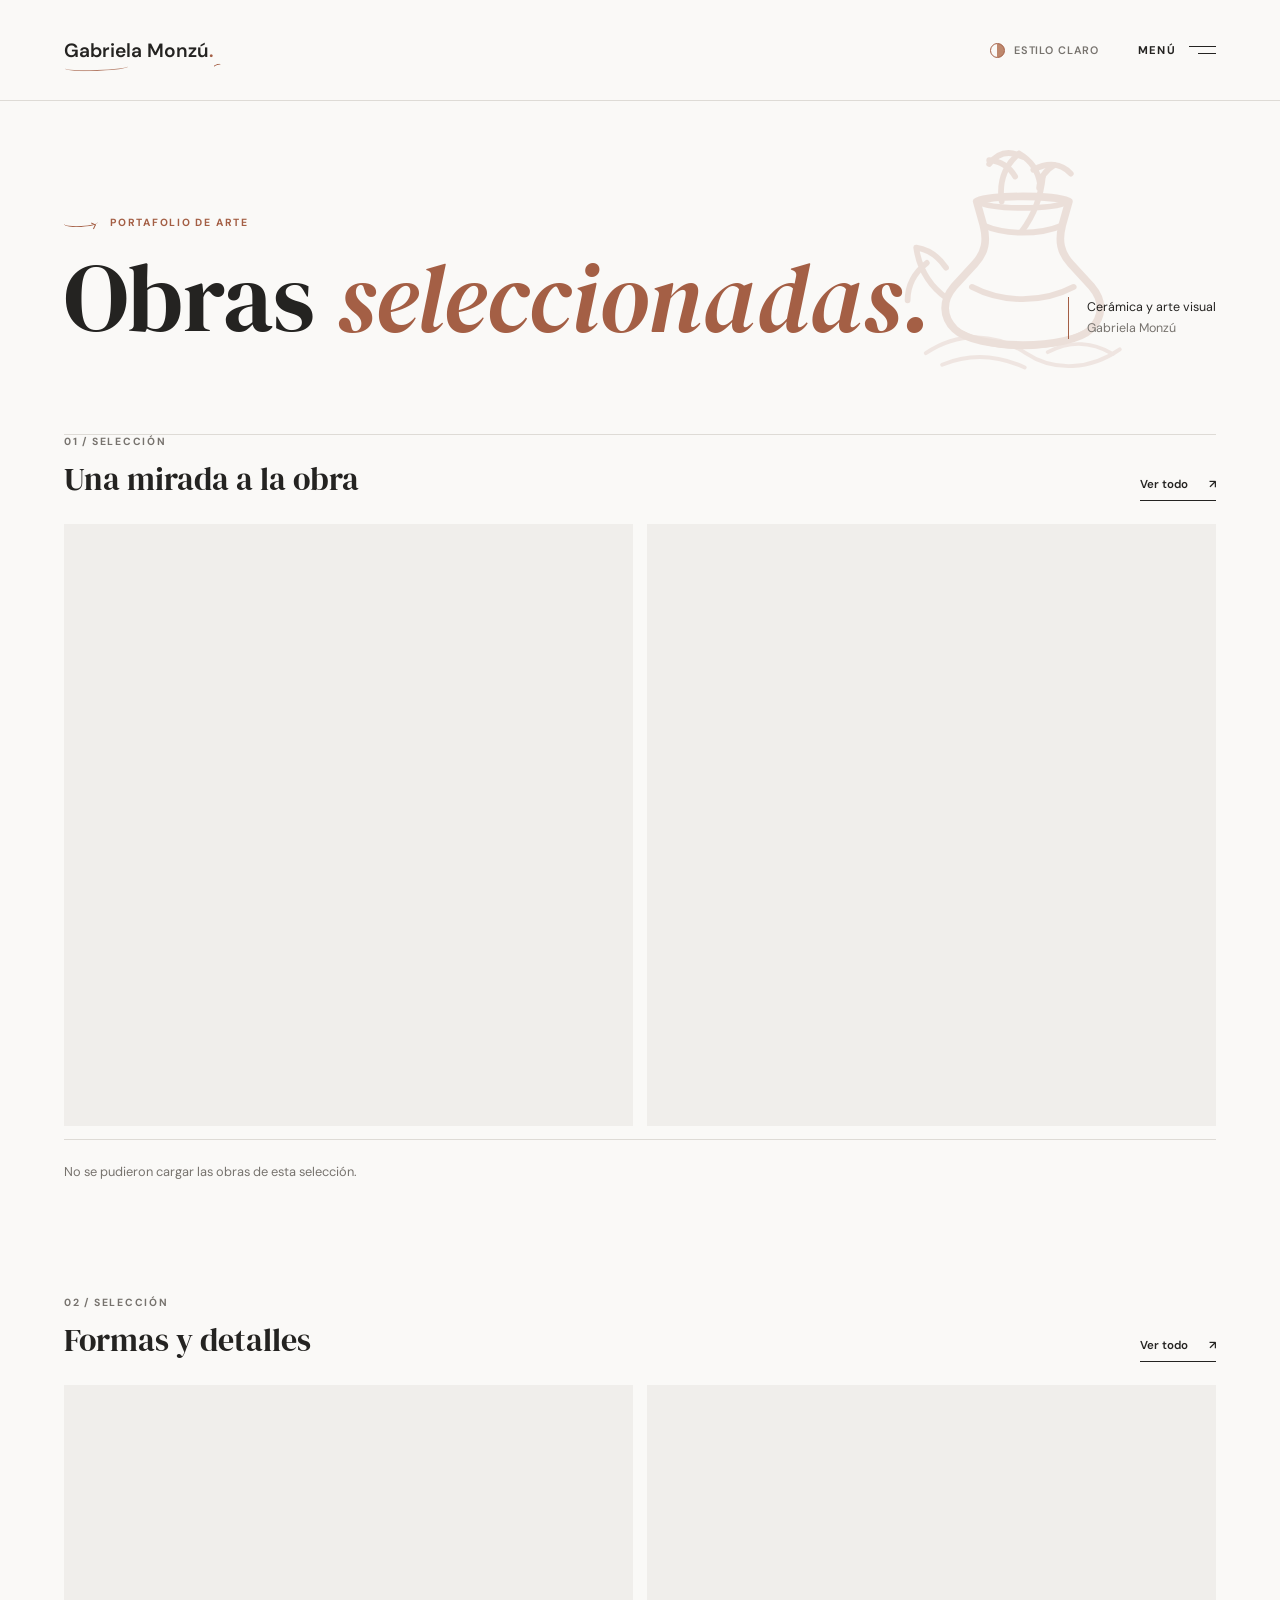
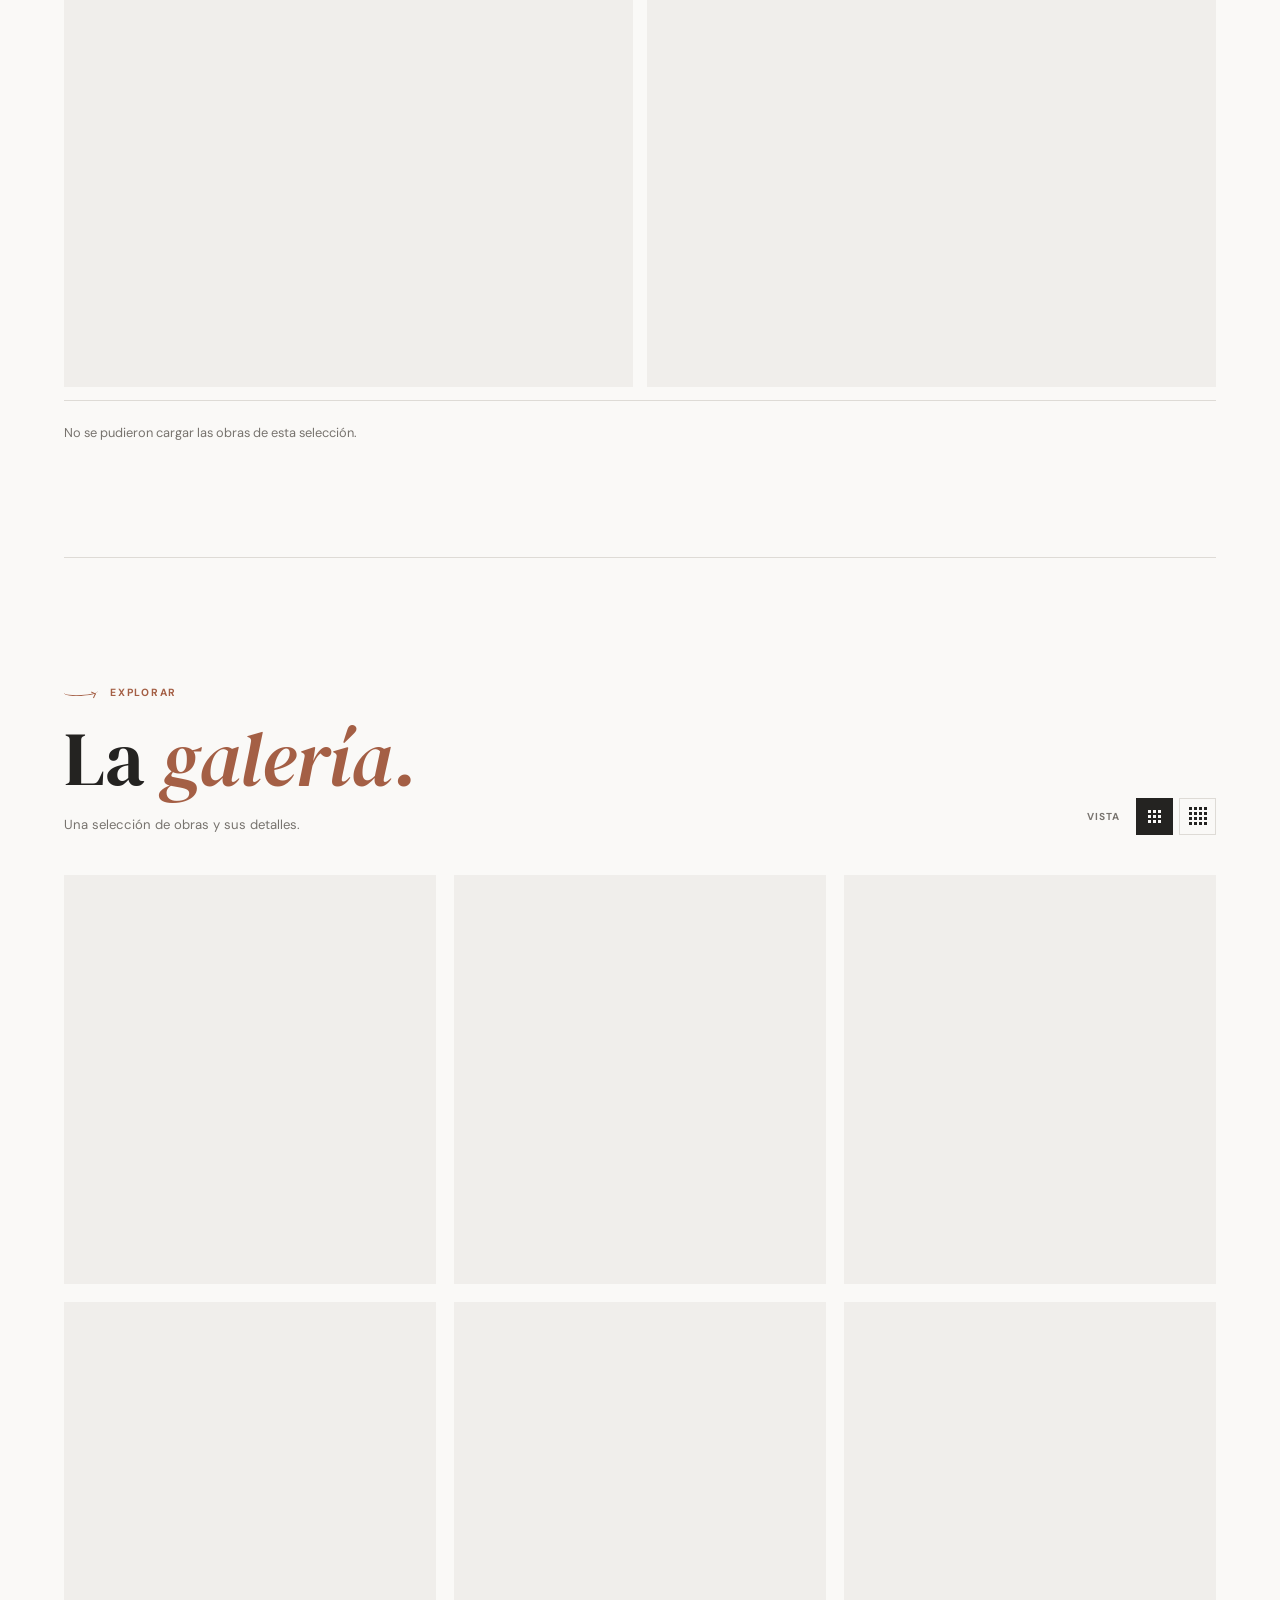
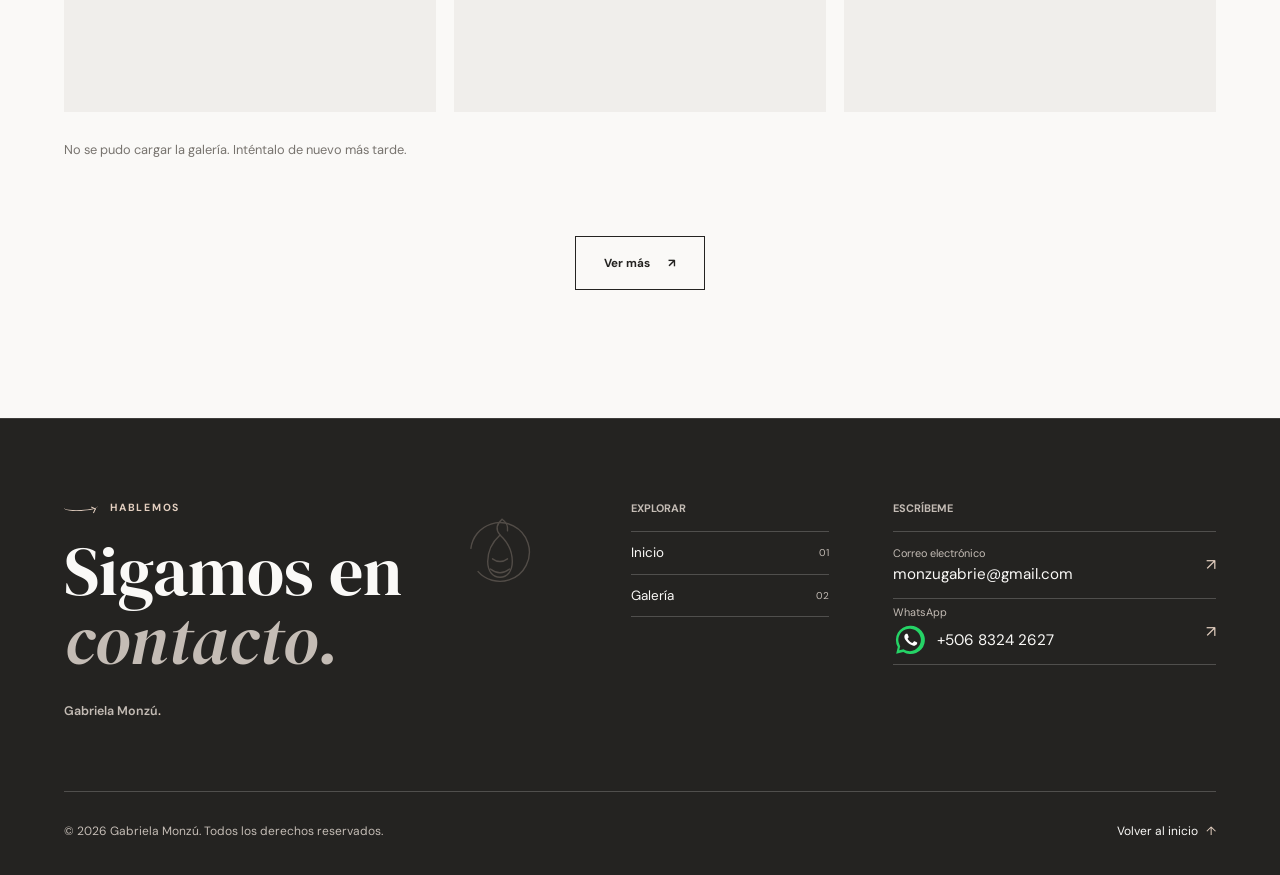
==== commit d28e42bf: "multiples ajustes estéticos, administración creada y funcionando Co-authored-by: Copilot <223556219+" ====
--- a/index.html
+++ b/index.html
@@ -33,6 +33,13 @@
         <h1 id="intro-title">Obras <em>seleccionadas.</em></h1>
       </div>
       <p class="intro-note">Cerámica y arte visual<br><span>Gabriela Monzú</span></p>
+      <svg class="ceramic-motif" viewBox="0 0 360 280" aria-hidden="true" focusable="false">
+        <path class="motif-fill" d="M132 88c18-7 78-7 96 0l-7 25c-4 16-2 28 9 40l22 24c12 14 12 31-1 44-22 22-120 22-142 0-13-13-13-30-1-44l22-24c11-12 13-24 9-40l-7-25Z"/>
+        <path class="motif-line" d="M132 88c18 9 78 9 96 0M139 113c23 10 58 10 82 0M127 177c32 17 74 17 106 0M109 221c38 24 104 24 142 0"/>
+        <path class="motif-line" d="M158 88c-3-21 4-38 18-50M176 38c12 7 20 18 22 32M181 42c-15-8-27-5-36 7M191 55c15-8 29-7 39 4M201 61c-2 22-9 41-22 58"/>
+        <path class="motif-line" d="M145 45c12 1 21 7 27 17M213 50c-9 5-15 13-16 24M101 189c-18-13-29-31-32-53M69 136c13 2 23 9 31 21M80 152c-13 10-20 23-20 39"/>
+        <path class="motif-line motif-ember" d="M79 246c36-24 74-20 104 0 30 20 68 17 98-4M96 258c29-12 58-10 86 3M206 245c24-13 48-10 68 2"/>
+      </svg>
     </section>
 
     <section class="feature-section page-width" aria-labelledby="selection-one-title">
--- a/index.css
+++ b/index.css
@@ -142,6 +142,7 @@
 
 .intro {
   position: relative;
+  isolation: isolate;
   display: flex;
   align-items: end;
   justify-content: space-between;
@@ -149,6 +150,21 @@
   padding-block: clamp(70px, 9vw, 145px) clamp(55px, 7vw, 105px);
   border-bottom: 1px solid var(--line);
 }
+.ceramic-motif {
+  position: absolute;
+  z-index: 0;
+  right: clamp(-30px, 2vw, 20px);
+  bottom: clamp(18px, 4vw, 48px);
+  width: clamp(210px, 27vw, 390px);
+  height: auto;
+  color: var(--accent);
+  opacity: .16;
+  pointer-events: none;
+}
+.motif-fill { fill: none; stroke: currentColor; stroke-width: 8; stroke-linecap: round; stroke-linejoin: round; }
+.motif-line { fill: none; stroke: currentColor; stroke-width: 6; stroke-linecap: round; stroke-linejoin: round; }
+.motif-ember { stroke-width: 4; opacity: .75; }
+.intro > div, .intro-note { position: relative; z-index: 1; }
 .eyebrow, .section-number {
   color: var(--accent);
   font-size: .65rem;
@@ -252,7 +268,9 @@
 .more-wrap { display: flex; justify-content: center; margin-top: clamp(40px, 6vw, 80px); }
 .outline-button { display: inline-flex; align-items: center; justify-content: center; min-height: 54px; padding: 0 28px; border: 1px solid var(--ink); background: transparent; color: var(--ink); font-size: .73rem; font-weight: 700; text-decoration: none; cursor: pointer; }
 .outline-button:hover { background: var(--ink); color: var(--paper); }
-.gallery-page-heading { padding-top: clamp(70px, 8vw, 125px); padding-bottom: clamp(38px, 5vw, 65px); }
+.gallery-page-heading { position: relative; display: flex; align-items: center; justify-content: space-between; gap: 30px; padding-top: clamp(70px, 8vw, 125px); padding-bottom: clamp(38px, 5vw, 65px); overflow: hidden; }
+.gallery-page-heading > div { position: relative; z-index: 1; }
+.gallery-motif { flex: 0 1 250px; width: clamp(170px, 22vw, 250px); height: auto; color: var(--accent); opacity: .14; pointer-events: none; }
 .gallery-toolbar { display: flex; align-items: center; justify-content: space-between; gap: 25px; padding-block: 20px; border-block: 1px solid var(--line); margin-bottom: 30px; }
 .category-filters { display: flex; flex-wrap: wrap; gap: 8px; }
 .category-filters button { border: 0; border-radius: 30px; padding: 9px 14px; background: transparent; color: var(--muted); font-size: .74rem; cursor: pointer; }
@@ -264,7 +282,9 @@
 .site-footer .eyebrow { color: #e3cfc0; }
 .footer-inner { padding-block: 82px 22px; }
 .footer-main { display: grid; grid-template-columns: minmax(0, 1.4fr) minmax(150px, .55fr) minmax(280px, .9fr); align-items: start; gap: clamp(32px, 5vw, 76px); padding-bottom: 72px; }
-.footer-intro { display: grid; justify-items: start; }
+.footer-intro { position: relative; display: grid; justify-items: start; }
+.footer-motif { position: absolute; z-index: 0; right: clamp(0px, 2vw, 28px); top: 10px; width: 82px; height: 82px; color: #e3cfc0; opacity: .24; pointer-events: none; }
+.footer-intro > :not(.footer-motif) { position: relative; z-index: 1; }
 .footer-heading { max-width: 680px; margin: 0 0 27px; font-family: var(--serif); font-size: 4.25rem; font-weight: 400; line-height: 1.02; text-wrap: balance; }
 .footer-heading em { color: #c4bcb5; font-weight: 400; }
 .footer-brand { color: #c4bcb5; font-size: .78rem; font-weight: 600; text-decoration: none; }
@@ -330,12 +350,16 @@
 .detail-next { right: clamp(12px, 2vw, 30px); }
 .detail-notice { margin: 0; padding: 12px clamp(20px, 4vw, 60px); color: var(--accent); font-size: .8rem; line-height: 1.5; }
 .detail-notice:empty { display: none; }
+  .ceramic-motif { right: -90px; bottom: -18px; width: 230px; opacity: .09; }
 .detail-info { width: min(100% - 2 * clamp(20px, 5vw, 82px), 1100px); margin: 0 auto; display: grid; grid-template-columns: minmax(180px, 1fr) minmax(0, 2fr); gap: 30px; padding-block: clamp(38px, 6vw, 80px); }
 .detail-info .eyebrow { margin-bottom: 14px; }
 .detail-category, .detail-description { margin: 0; color: var(--muted); font-size: .9rem; line-height: 1.75; white-space: pre-wrap; overflow-wrap: anywhere; }
 
 @media (max-width: 700px) {
   :root { --grid-columns: 2 !important; }
+  .gallery-page-heading { align-items: end; }
+  .gallery-page-heading .gallery-motif { position: absolute; }
+  .gallery-motif { position: absolute; right: -72px; bottom: 5px; width: 190px; opacity: .08; }
   .header-inner { min-height: 78px; }
   .theme-toggle { font-size: 0; }
   .theme-dot { width: 18px; height: 18px; }
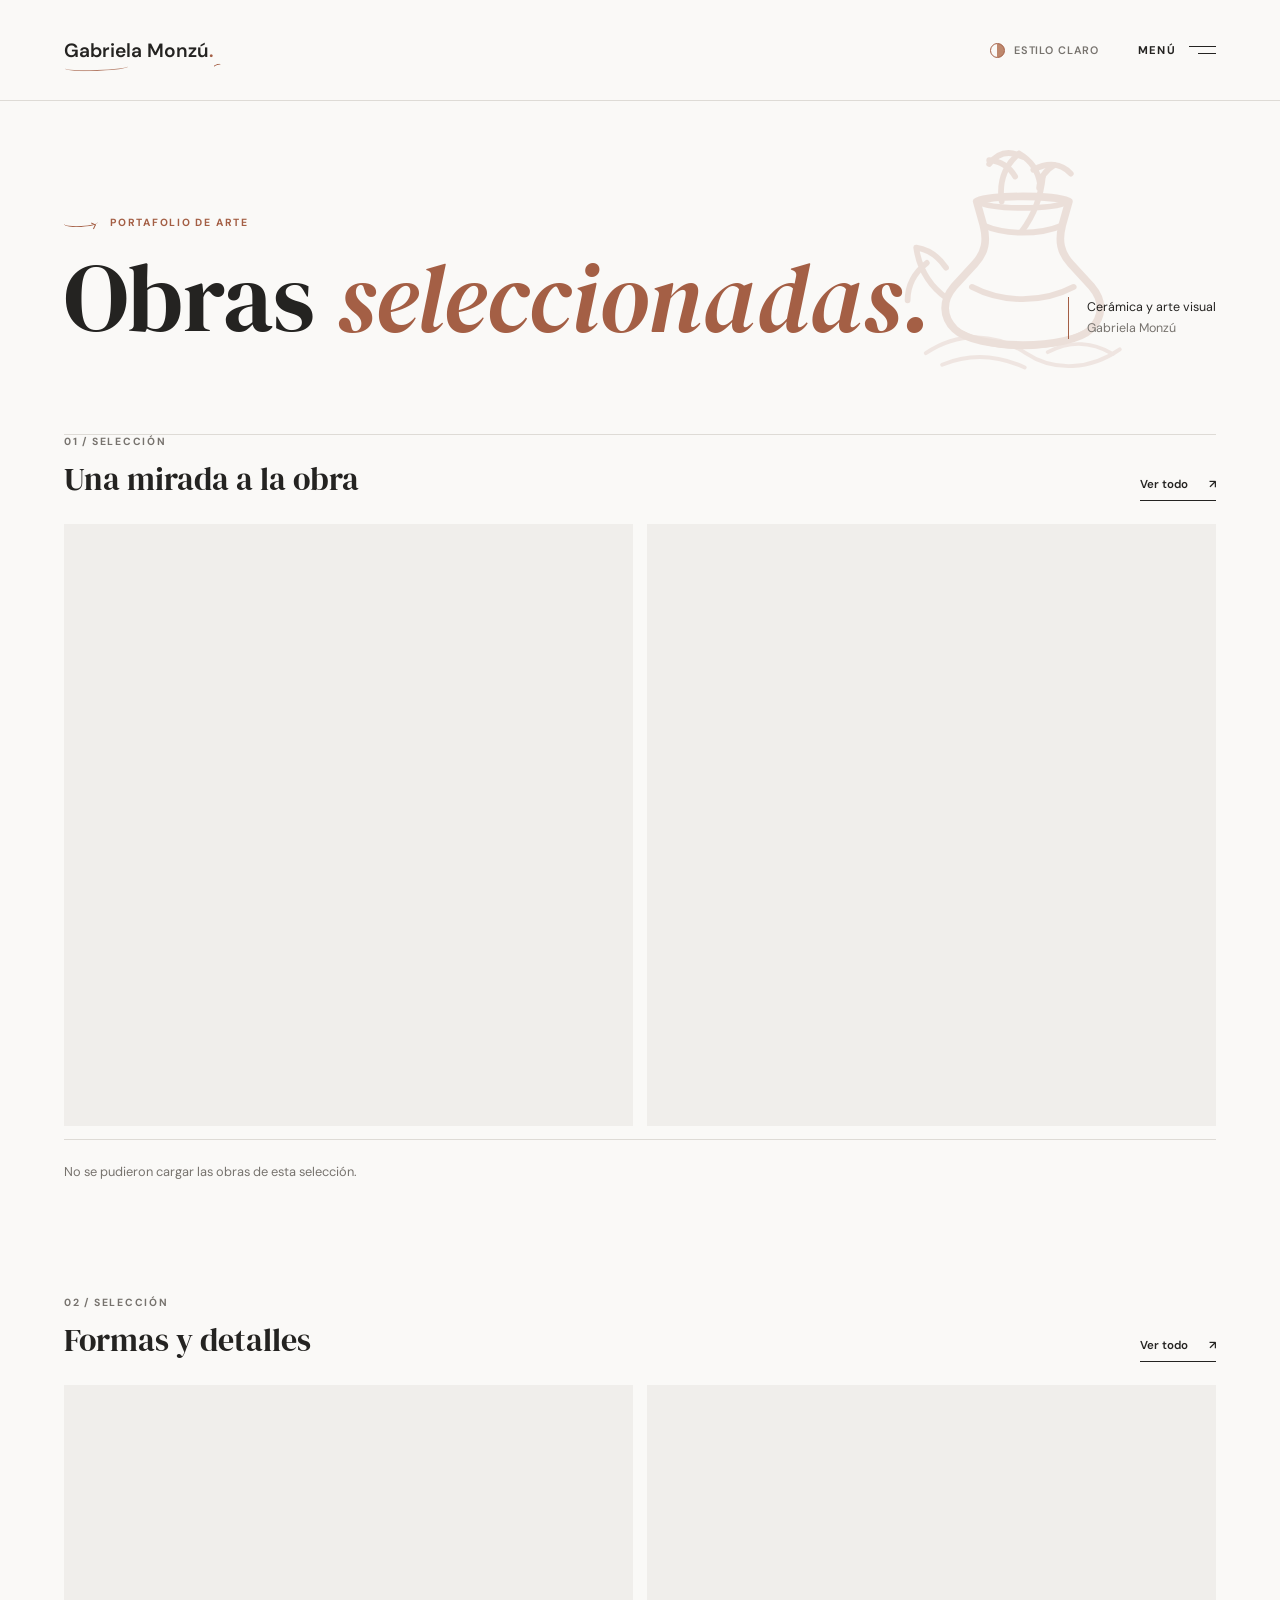
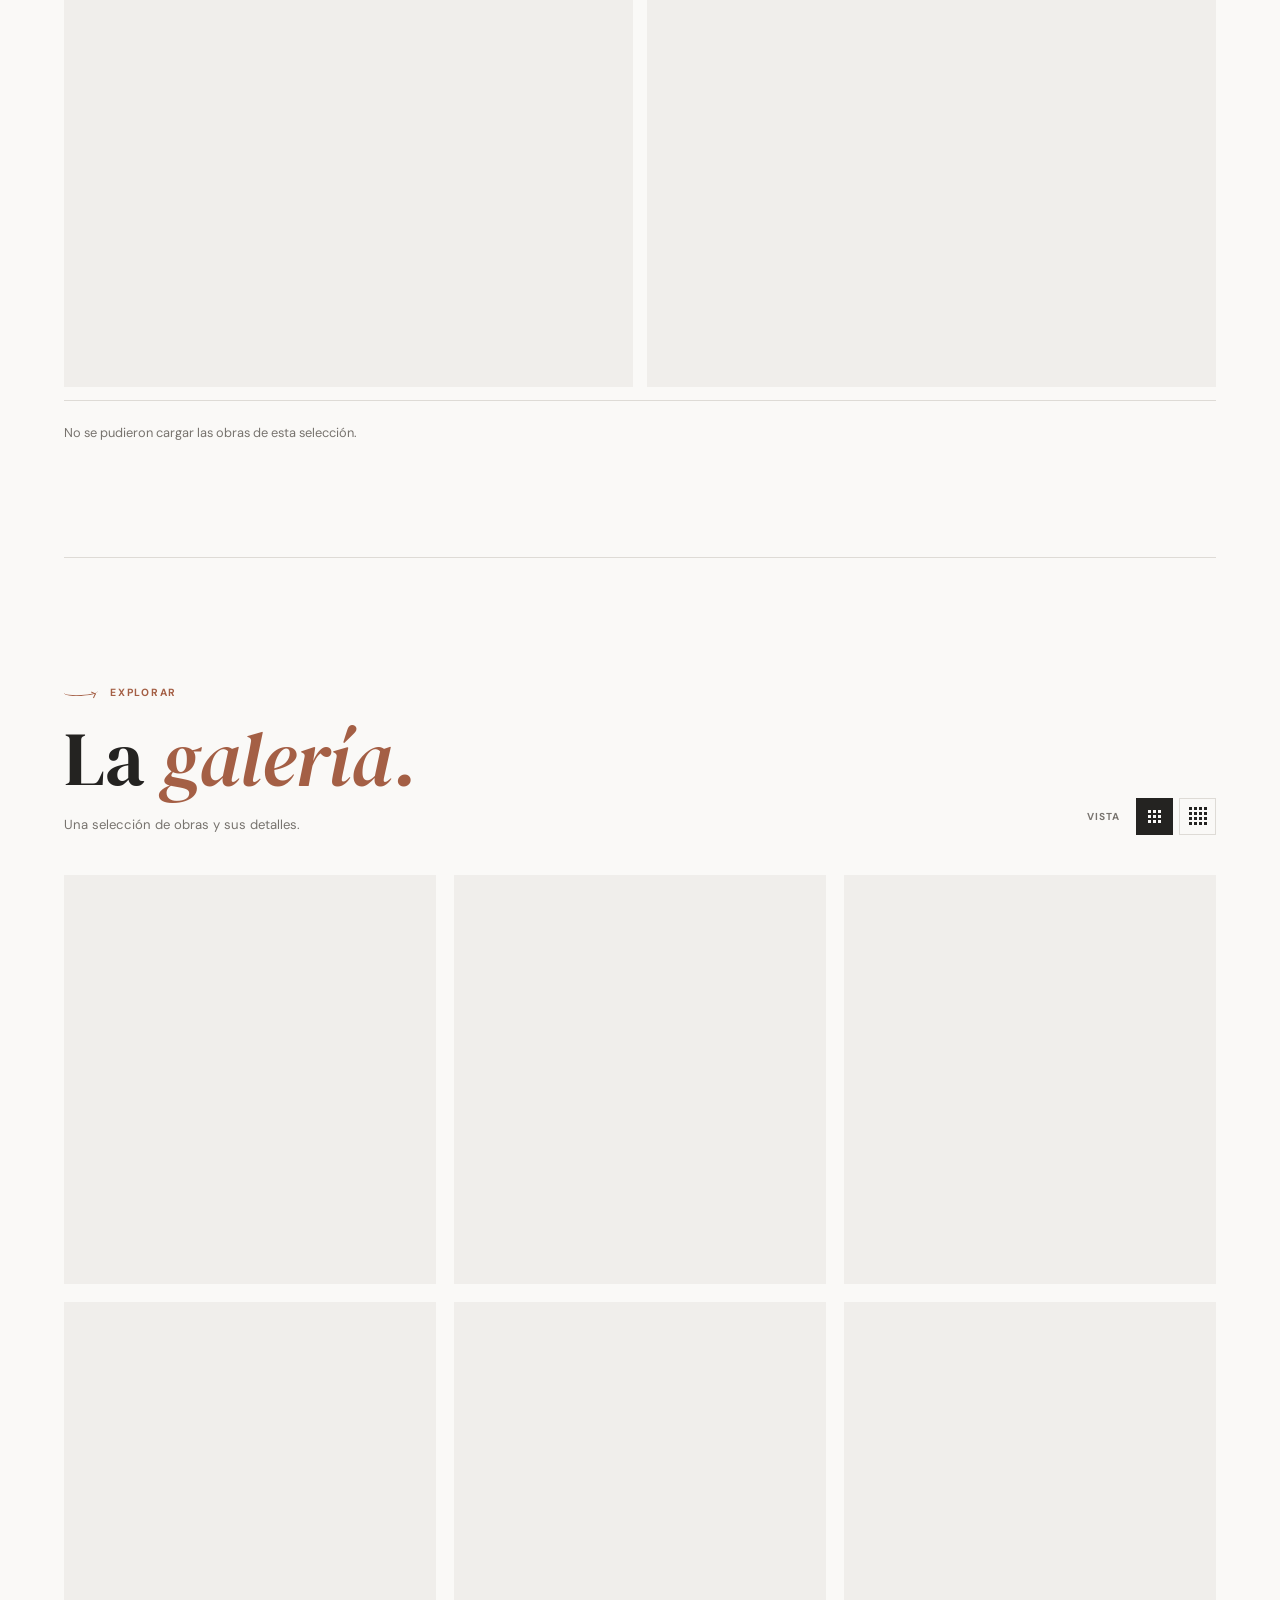
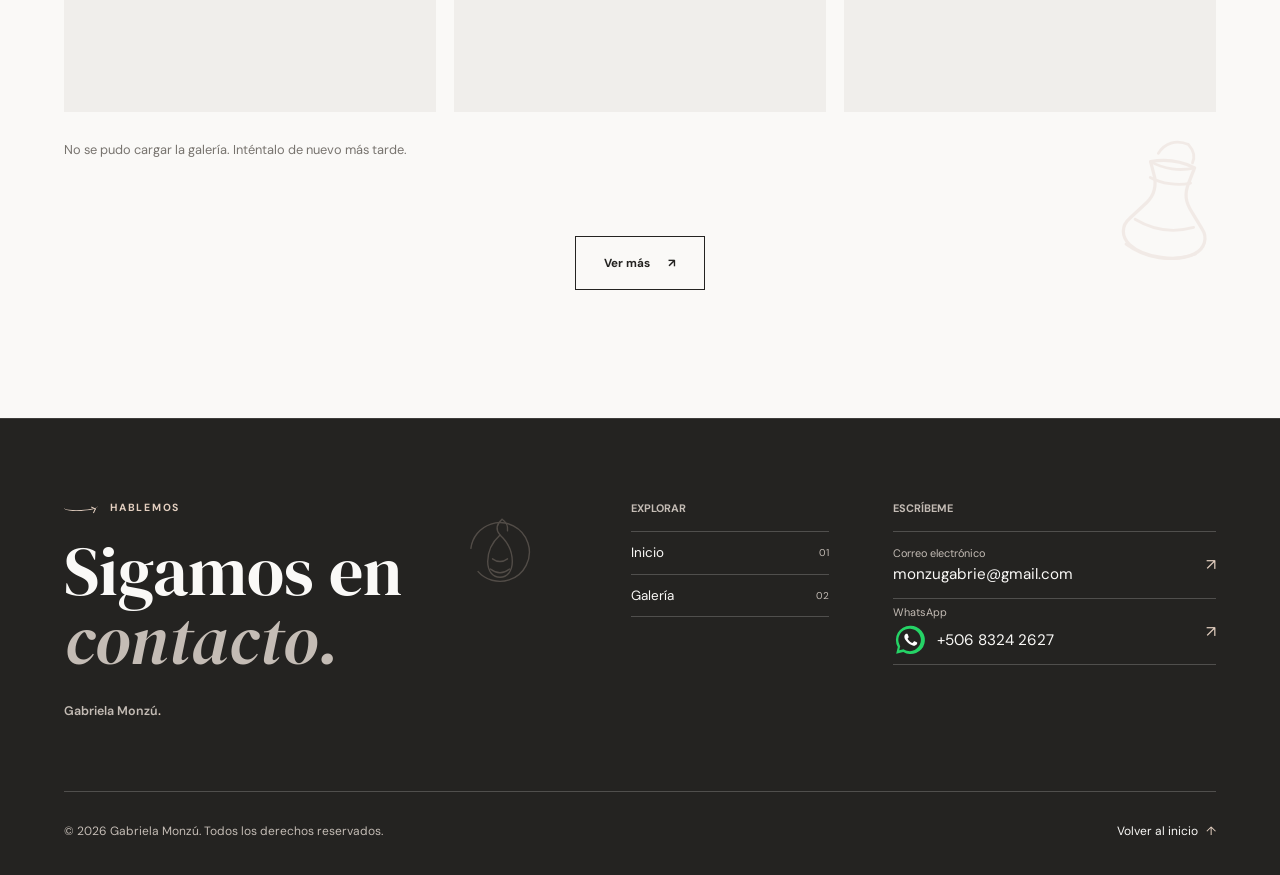
==== commit 63427405: "ajustes de motivos decorativos en inicio, galería, obra y administración Co-authored-by: Copilot <22" ====
--- a/index.html
+++ b/index.html
@@ -43,6 +43,10 @@
     </section>
 
     <section class="feature-section page-width" aria-labelledby="selection-one-title">
+      <svg class="page-motif motif-leaf-left" viewBox="0 0 180 180" aria-hidden="true" focusable="false">
+        <path d="M42 139c13-43 37-69 74-91M62 112c-8-20-3-38 15-54M88 88c18 5 34 0 48-15M111 67c-7-15-5-29 7-41M57 116c-17 2-29 10-36 24" fill="none" stroke="currentColor" stroke-width="3.5" stroke-linecap="round" stroke-linejoin="round"/>
+        <path d="M60 128c22-7 43-4 62 10M68 143c20-4 38 0 54 11" fill="none" stroke="currentColor" stroke-width="2.5" stroke-linecap="round"/>
+      </svg>
       <div class="section-heading">
         <div class="heading-copy">
           <span class="section-number">01 / SELECCIÓN</span>
@@ -66,6 +70,11 @@
     </section>
 
     <section class="feature-section page-width" aria-labelledby="selection-two-title">
+      <svg class="page-motif motif-flower-right" viewBox="0 0 180 180" aria-hidden="true" focusable="false">
+        <circle cx="90" cy="90" r="18" fill="none" stroke="currentColor" stroke-width="3"/>
+        <path d="M90 72c-19-24-33-18-38-2c-5 15 14 24 38 20M108 90c24-19 18-33 2-38c-15-5-24 14-20 38M90 108c19 24 33 18 38 2c5-15-14-24-38-20M72 90c-24-19-18-33-2-38c15-5 24 14 20 38" fill="none" stroke="currentColor" stroke-width="3" stroke-linecap="round" stroke-linejoin="round"/>
+        <path d="M90 108c-2 23 5 38 21 48M111 156c-18 3-31-2-40-14M78 128c-18-5-30-1-39 12" fill="none" stroke="currentColor" stroke-width="2.5" stroke-linecap="round"/>
+      </svg>
       <div class="section-heading">
         <div class="heading-copy">
           <span class="section-number">02 / SELECCIÓN</span>
@@ -89,6 +98,10 @@
     </section>
 
     <section class="gallery-section page-width" aria-labelledby="gallery-preview-title">
+      <svg class="page-motif motif-vessel-right" viewBox="0 0 180 180" aria-hidden="true" focusable="false">
+        <path d="M66 48c15-5 33-5 48 0l-4 17c-3 12-1 21 8 31l13 16c8 9 6 21-4 28-17 12-54 12-71 0-10-7-12-19-4-28l13-16c9-10 11-19 8-31l-7-17Z" fill="none" stroke="currentColor" stroke-width="3.5" stroke-linejoin="round"/>
+        <path d="M66 48c15 6 33 6 48 0M68 65c13 5 31 5 44 0M58 112c21 9 43 9 64 0M52 140c24 13 51 13 76 0M73 38c5-12 17-18 31-14M104 24c7 6 9 12 7 19" fill="none" stroke="currentColor" stroke-width="3" stroke-linecap="round"/>
+      </svg>
       <div class="gallery-heading">
         <div>
           <p class="eyebrow"><span class="eyebrow-line"></span> EXPLORAR</p>
--- a/index.css
+++ b/index.css
@@ -186,7 +186,13 @@
 .intro h1 em, .gallery-heading h2 em, .gallery-page-heading h1 em { color: var(--accent); font-weight: 400; }
 .intro-note { max-width: 230px; margin: 0 0 5px; padding-left: 18px; border-left: 1px solid var(--accent); color: var(--ink); font-size: .78rem; line-height: 1.7; text-align: left; }
 .intro-note span { color: var(--muted); }
-.feature-section { margin-bottom: clamp(85px, 9vw, 140px); }
+.feature-section { position: relative; margin-bottom: clamp(85px, 9vw, 140px); }
+.page-motif { position: absolute; z-index: 0; width: clamp(110px, 13vw, 190px); height: auto; color: var(--accent); opacity: .09; pointer-events: none; }
+.feature-section > :not(.page-motif), .gallery-section > :not(.page-motif) { position: relative; z-index: 1; }
+.motif-leaf-left { left: -28px; bottom: 5%; transform: rotate(-16deg); }
+.motif-flower-right { right: -20px; top: 12%; transform: rotate(11deg); }
+.gallery-section { position: relative; }
+.motif-vessel-right { right: -34px; bottom: 9%; transform: rotate(8deg); }
 .section-heading { display: flex; align-items: end; justify-content: space-between; gap: 20px; margin-bottom: 23px; }
 .heading-copy { display: grid; gap: 9px; }
 .section-number { color: var(--muted); }
@@ -271,6 +277,8 @@
 .gallery-page-heading { position: relative; display: flex; align-items: center; justify-content: space-between; gap: 30px; padding-top: clamp(70px, 8vw, 125px); padding-bottom: clamp(38px, 5vw, 65px); overflow: hidden; }
 .gallery-page-heading > div { position: relative; z-index: 1; }
 .gallery-motif { flex: 0 1 250px; width: clamp(170px, 22vw, 250px); height: auto; color: var(--accent); opacity: .14; pointer-events: none; }
+.gallery-motif-bloom { position: absolute; z-index: 0; right: clamp(18px, 6vw, 110px); bottom: -18px; width: clamp(100px, 11vw, 155px); opacity: .11; transform: rotate(-12deg); }
+.gallery-page-heading > div { z-index: 1; }
 .gallery-toolbar { display: flex; align-items: center; justify-content: space-between; gap: 25px; padding-block: 20px; border-block: 1px solid var(--line); margin-bottom: 30px; }
 .category-filters { display: flex; flex-wrap: wrap; gap: 8px; }
 .category-filters button { border: 0; border-radius: 30px; padding: 9px 14px; background: transparent; color: var(--muted); font-size: .74rem; cursor: pointer; }
@@ -321,6 +329,10 @@
 }
 
 .detail-header { min-height: 92px; display: grid; grid-template-columns: 1fr minmax(0, 2fr) 1fr; align-items: center; gap: 20px; padding: 15px clamp(20px, 4vw, 60px); border-bottom: 1px solid var(--line); }
+.detail-page main { position: relative; }
+.detail-page-motif { position: absolute; z-index: 3; width: clamp(80px, 10vw, 130px); color: var(--accent); opacity: .08; pointer-events: none; }
+.detail-motif-left { left: clamp(-56px, 1vw, 12px); top: clamp(90px, 18vh, 220px); transform: rotate(-18deg); }
+.detail-motif-right { right: clamp(-56px, 1vw, 12px); bottom: clamp(70px, 12vh, 150px); transform: rotate(13deg); }
 .detail-back { justify-self: start; color: var(--muted); font-size: .75rem; text-decoration: none; white-space: nowrap; }
 .detail-back:hover { color: var(--ink); }
 .detail-heading { min-width: 0; text-align: center; }
@@ -328,21 +340,10 @@
 .detail-heading h1 { margin: 0; font-family: var(--serif); font-size: clamp(1.3rem, 2.2vw, 2rem); font-weight: 400; line-height: 1.1; overflow-wrap: anywhere; }
 .detail-brand { justify-self: end; font-size: 1rem; font-weight: 700; letter-spacing: -.05em; text-decoration: none; }
 .detail-brand span { color: var(--accent); }
-.detail-stage { --detail-gap: clamp(8px, 1vw, 16px); position: relative; height: caloverflow: hidden; background: var(--paper); }
-.detail-slide { background: var(--papereight: 300px; overflow: hidden; background: var(--frame); touch-action: none; }
-.detail-stage.is-zoomed { cursor: grab; }
-.detail-stage.is-dragging { cursor: grabbing; }
-.detail-stage.is-zoomed .detail-slide:not([data-position="current"]) { visibility: hidden; }
-.detail-track { position: absolute; inset: 0; overflow: hidden; }
-.detail-slide { position: absolute; top: 0; left: 50%; width: 72%; height: 100%; }
-.detail-slide[data-position="current"] { transform: translateX(-50%); }
-.detail-slide[data-position="previous"] { transform: translateX(calc(-150% - var(--detail-gap))); cursor: pointer; }
-.detail-slide[data-position="next"] { transform: translateX(calc(50% + var(--detail-gap))); cursor: pointer; }
-.detail-slide[data-position="out-left"] { transform: translateX(calc(-250% - 2 * var(--detail-gap))); }
-.detail-slide[data-position="out-right"] { transform: translateX(calc(150% + 2 * var(--detail-gap))); }
-.detail-slide img { display: block; width: 100%; height: 100%; object-fit: contain; transition: object-position 520ms cubic-bezier(.22, 1, .36, 1); }
-.detail-slide[data-position="previous"] img, .detail-slide[data-position="out-left"] img { object-position: right center; }
-.detail-slide[data-position="next"] img, .detail-slide[data-position="out-right"] img { object-position: left center; }
+.detail-stage { position: relative; height: calc(100svh - 92px); min-height: 300px; overflow: hidden; background: var(--paper); }
+.detail-slide { background: var(--paper); }
+.detail-image { width: 100%; height: 100%; display: grid; grid-template: minmax(0, 1fr) / minmax(0, 1fr); place-items: center; }
+.detail-image img { display: block; width: 100%; height: 100%; min-width: 0; min-height: 0; object-fit: contain; }
 .detail-arrow { position: absolute; top: 50%; display: grid; place-items: center; width: clamp(44px, 4.5vw, 58px); aspect-ratio: 1; border: 1px solid rgb(255 255 255 / 70%); border-radius: 50%; background: rgb(250 249 247 / 92%); color: #242321; font-size: 1.3rem; cursor: pointer; transform: translateY(-50%); transition: background 180ms ease, opacity 180ms ease; }
 .detail-arrow:hover:not(:disabled) { background: #fff; }
 .detail-arrow:disabled { opacity: .35; cursor: default; }
@@ -350,28 +351,34 @@
 .detail-next { right: clamp(12px, 2vw, 30px); }
 .detail-notice { margin: 0; padding: 12px clamp(20px, 4vw, 60px); color: var(--accent); font-size: .8rem; line-height: 1.5; }
 .detail-notice:empty { display: none; }
-  .ceramic-motif { right: -90px; bottom: -18px; width: 230px; opacity: .09; }
 .detail-info { width: min(100% - 2 * clamp(20px, 5vw, 82px), 1100px); margin: 0 auto; display: grid; grid-template-columns: minmax(180px, 1fr) minmax(0, 2fr); gap: 30px; padding-block: clamp(38px, 6vw, 80px); }
 .detail-info .eyebrow { margin-bottom: 14px; }
 .detail-category, .detail-description { margin: 0; color: var(--muted); font-size: .9rem; line-height: 1.75; white-space: pre-wrap; overflow-wrap: anywhere; }
 
 @media (max-width: 700px) {
   :root { --grid-columns: 2 !important; }
-  .gallery-page-heading { align-items: end; }
-  .gallery-page-heading .gallery-motif { position: absolute; }
-  .gallery-motif { position: absolute; right: -72px; bottom: 5px; width: 190px; opacity: .08; }
   .header-inner { min-height: 78px; }
   .theme-toggle { font-size: 0; }
   .theme-dot { width: 18px; height: 18px; }
   .menu-trigger { font-size: 0; }
   .intro { align-items: start; flex-direction: column; gap: 26px; padding-block: 64px 52px; }
+  .ceramic-motif { right: -90px; bottom: -18px; width: 230px; opacity: .09; }
   .intro h1 { font-size: 3.45rem; }
   .intro-note { text-align: left; }
   .feature-section { margin-bottom: 82px; }
+  .page-motif { width: 92px; opacity: .065; }
+  .motif-leaf-left { left: -48px; }
+  .motif-flower-right { right: -48px; }
+  .motif-vessel-right { right: -52px; }
   .section-heading h2 { font-size: 1.65rem; }
   .carousel-photo img { height: clamp(210px, 62vw, 420px); }
   .gallery-heading { align-items: start; flex-direction: column; }
+  .gallery-page-heading { align-items: end; }
+  .gallery-page-heading .gallery-motif { position: absolute; }
+  .gallery-motif { position: absolute; right: -72px; bottom: 5px; width: 190px; opacity: .08; }
+  .gallery-motif-bloom { right: -46px; bottom: -8px; width: 95px; opacity: .065; }
   .gallery-heading h2, .gallery-page-heading h1 { font-size: 3.25rem; }
+  .detail-page-motif { width: 78px; opacity: .055; }
   .grid-control { display: none; }
   .gallery-toolbar { align-items: start; }
   .footer-main { grid-template-columns: minmax(0, 1fr) minmax(0, 1fr); gap: 38px 28px; padding-bottom: 42px; }
@@ -387,7 +394,6 @@
   .detail-back { font-size: .69rem; white-space: normal; }
   .detail-kicker { font-size: .5rem; }
   .detail-stage { height: calc(100svh - 80px); }
-  .detail-slide { width: 78%; }
   .detail-info { grid-template-columns: 1fr; gap: 20px; }
 }
 
@@ -401,5 +407,4 @@
 
 @media (prefers-reduced-motion: reduce) {
   *, *::before, *::after { scroll-behavior: auto !important; animation-duration: .01ms !important; animation-iteration-count: 1 !important; transition-duration: .01ms !important; }
-  ::view-transition-old(root), ::view-transition-new(root) { animation: none; }
-}
+}
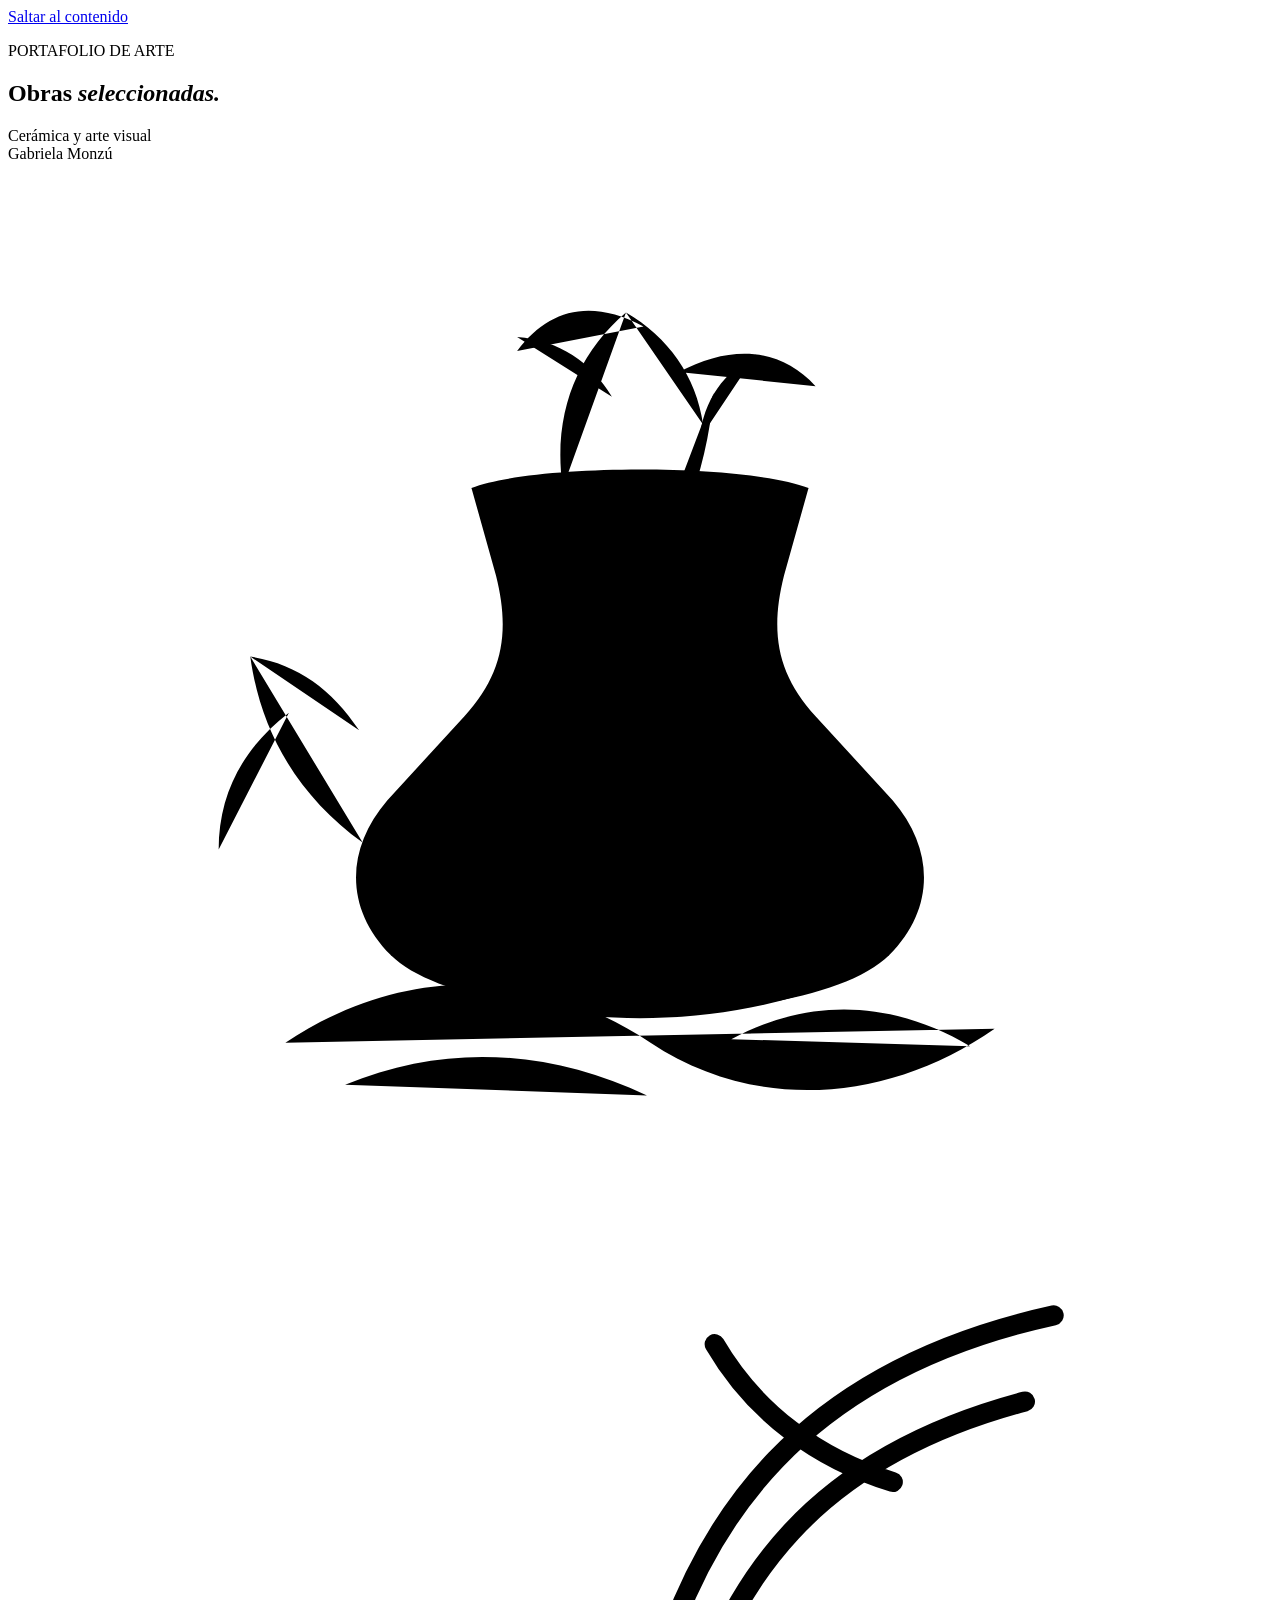
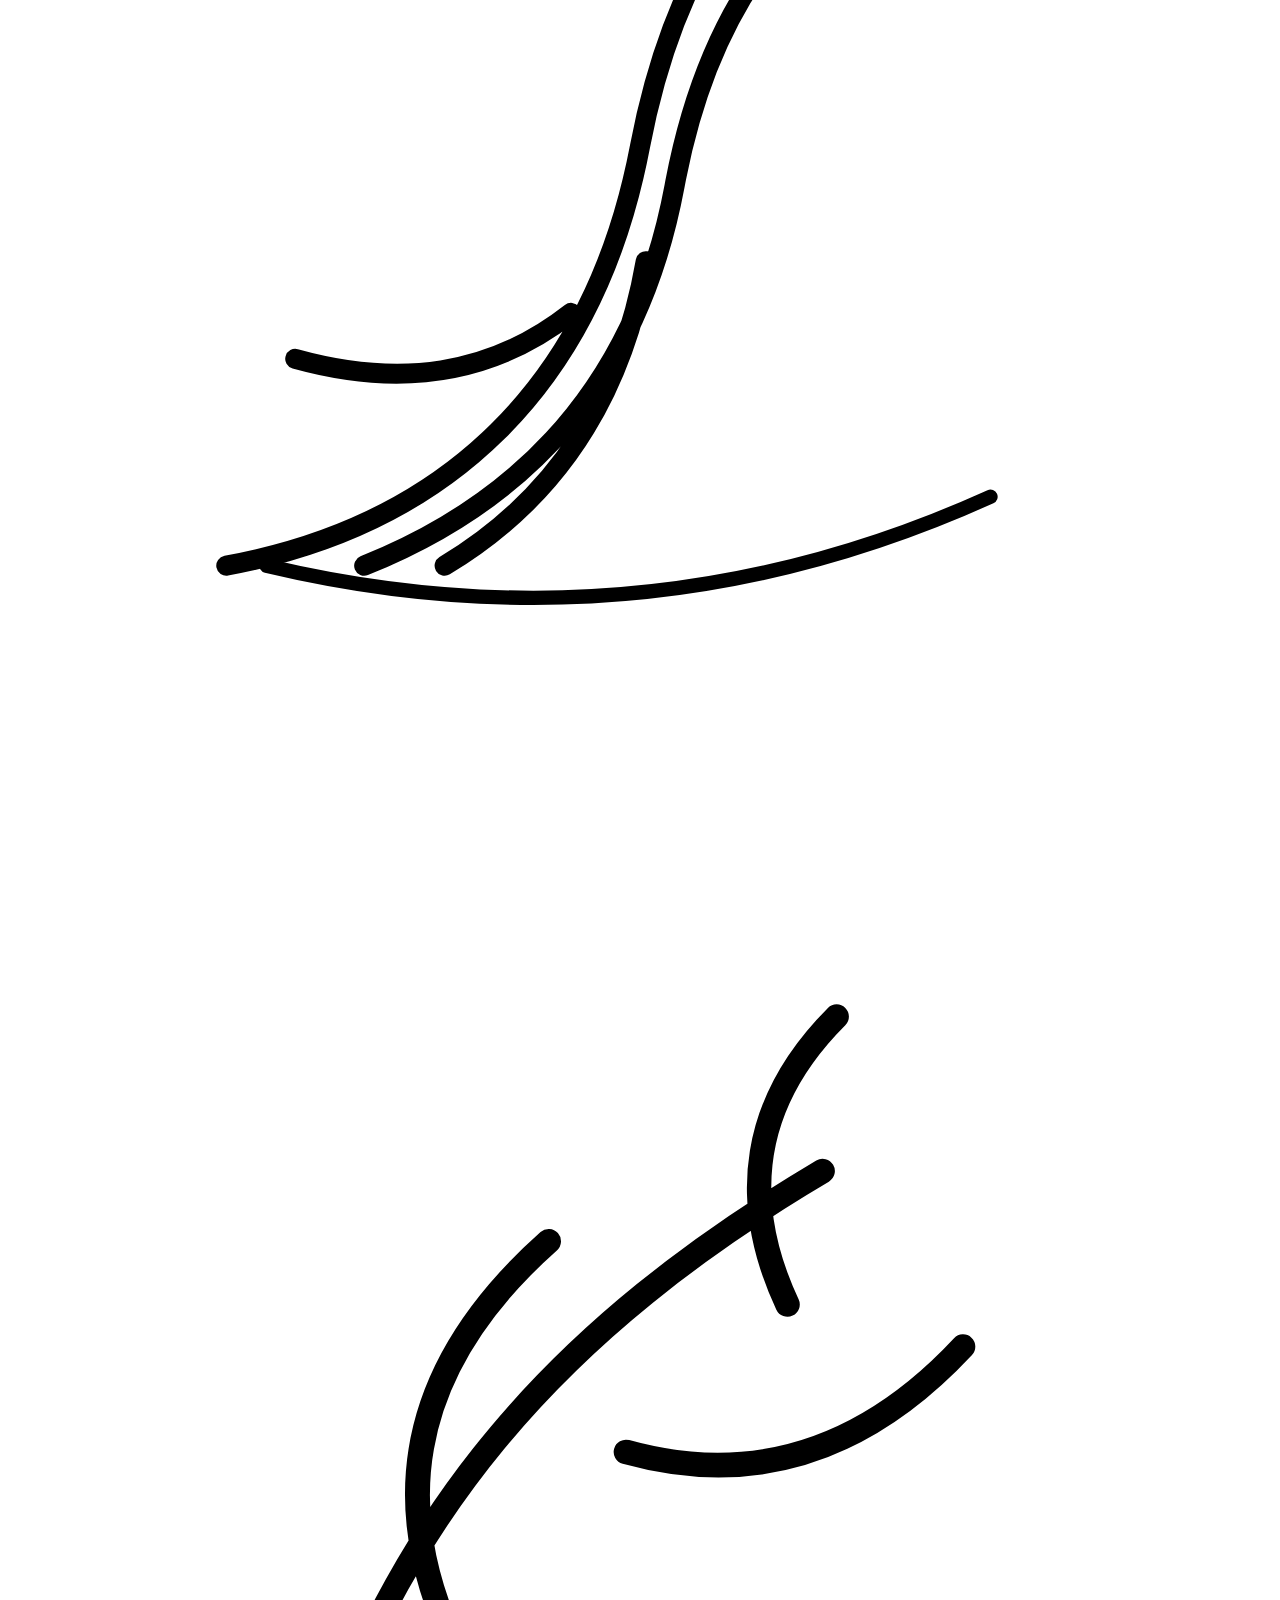
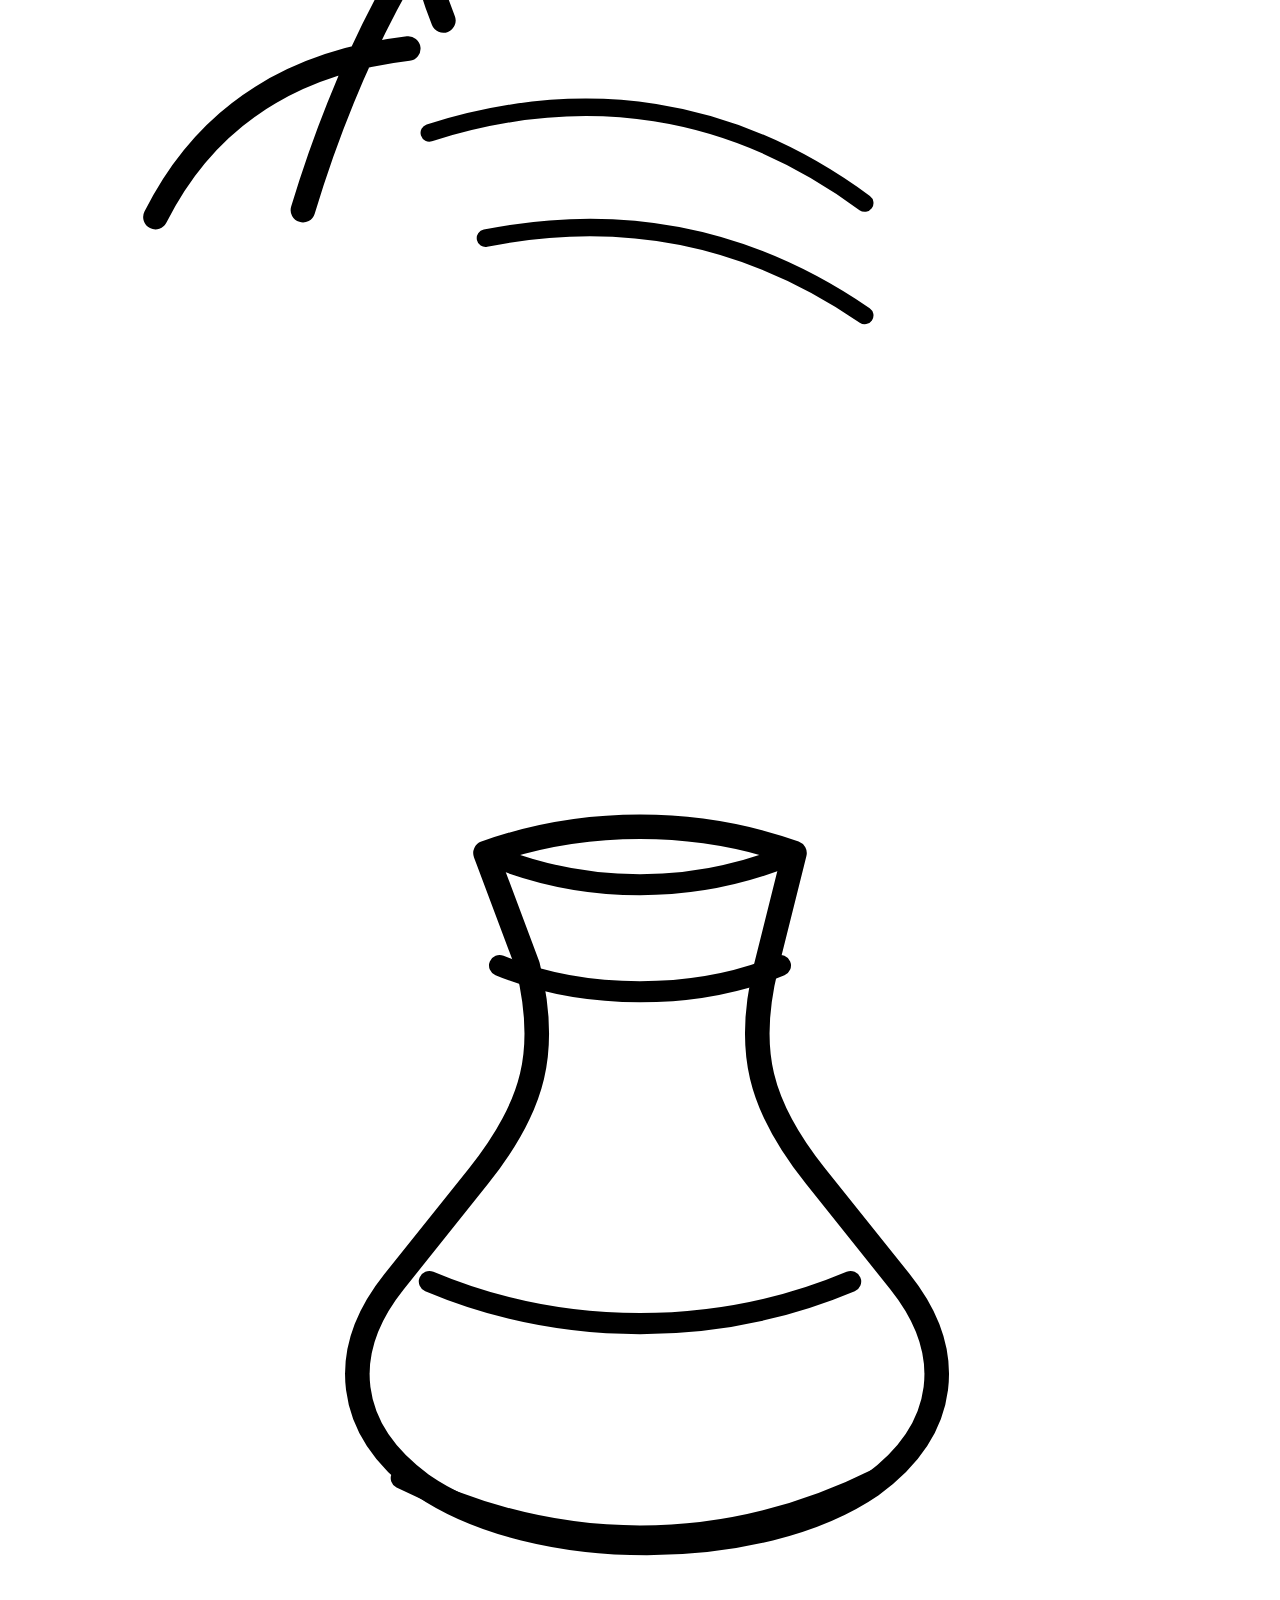
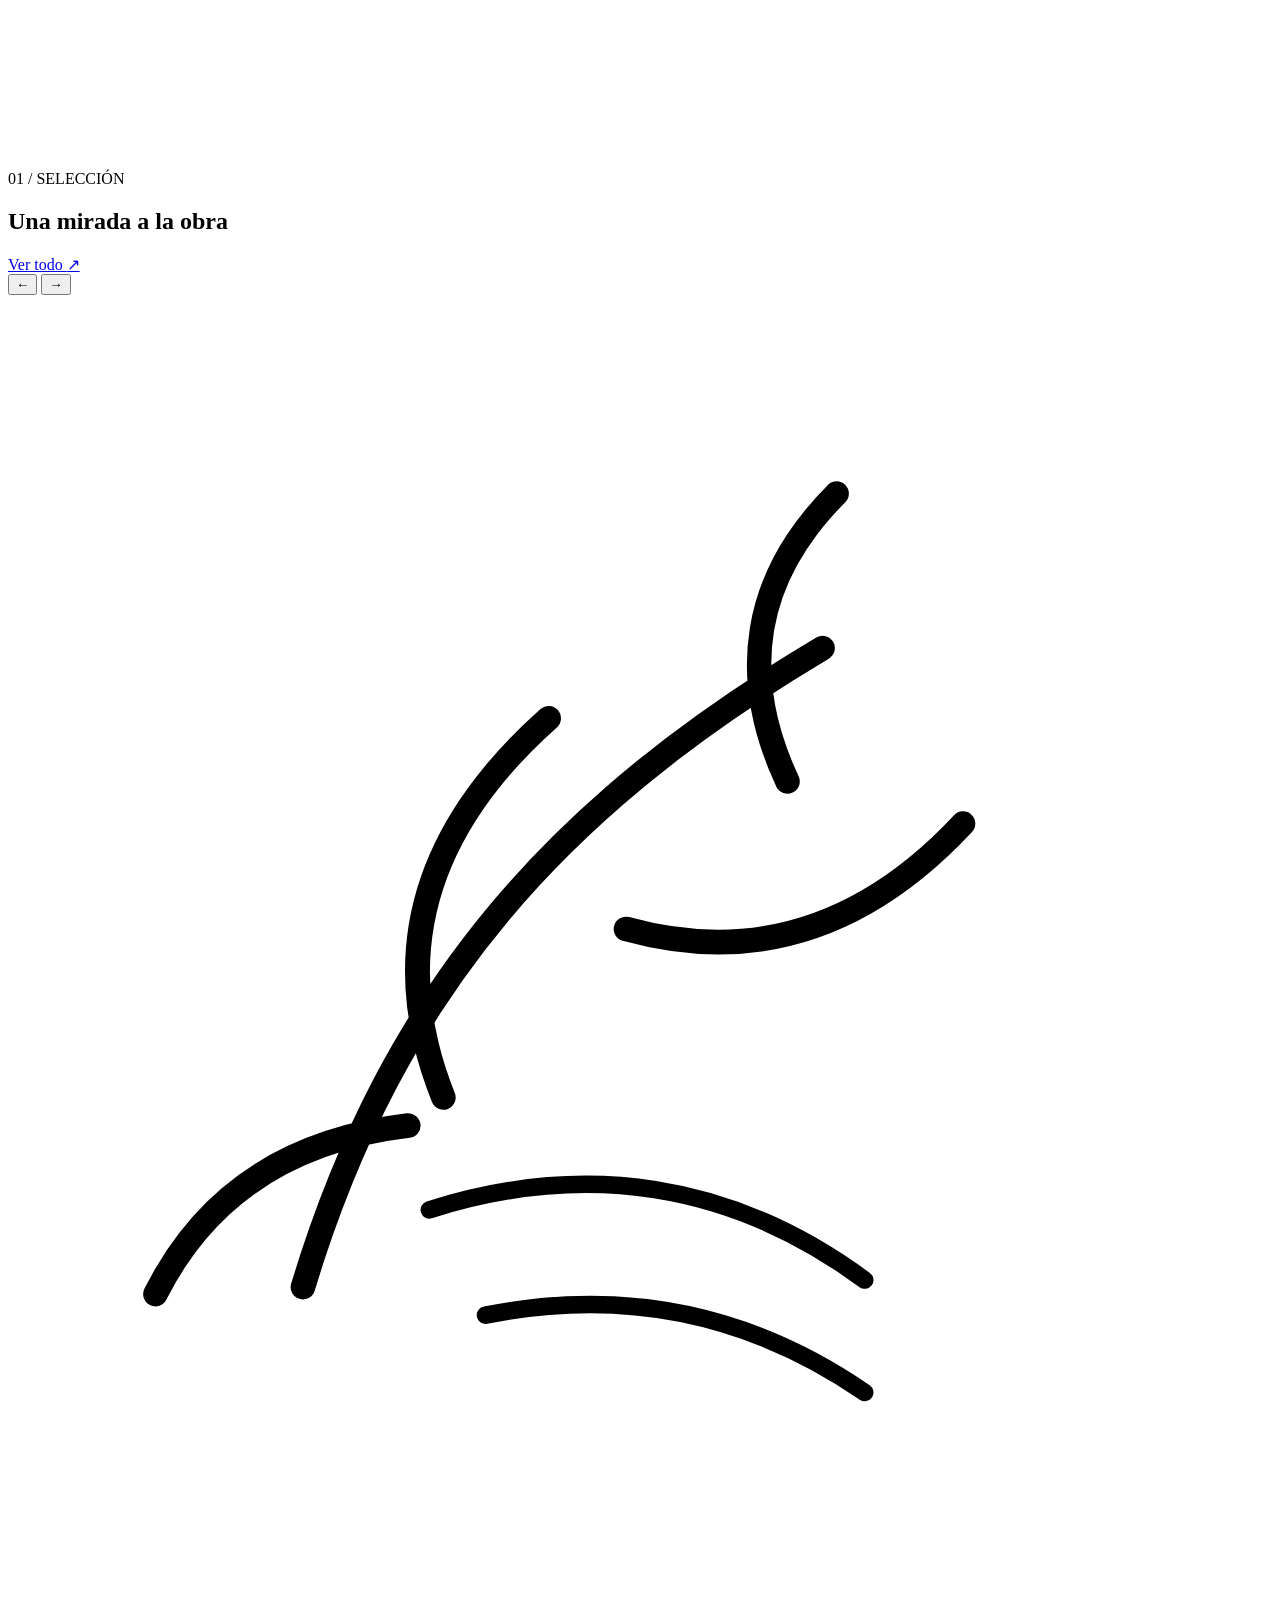
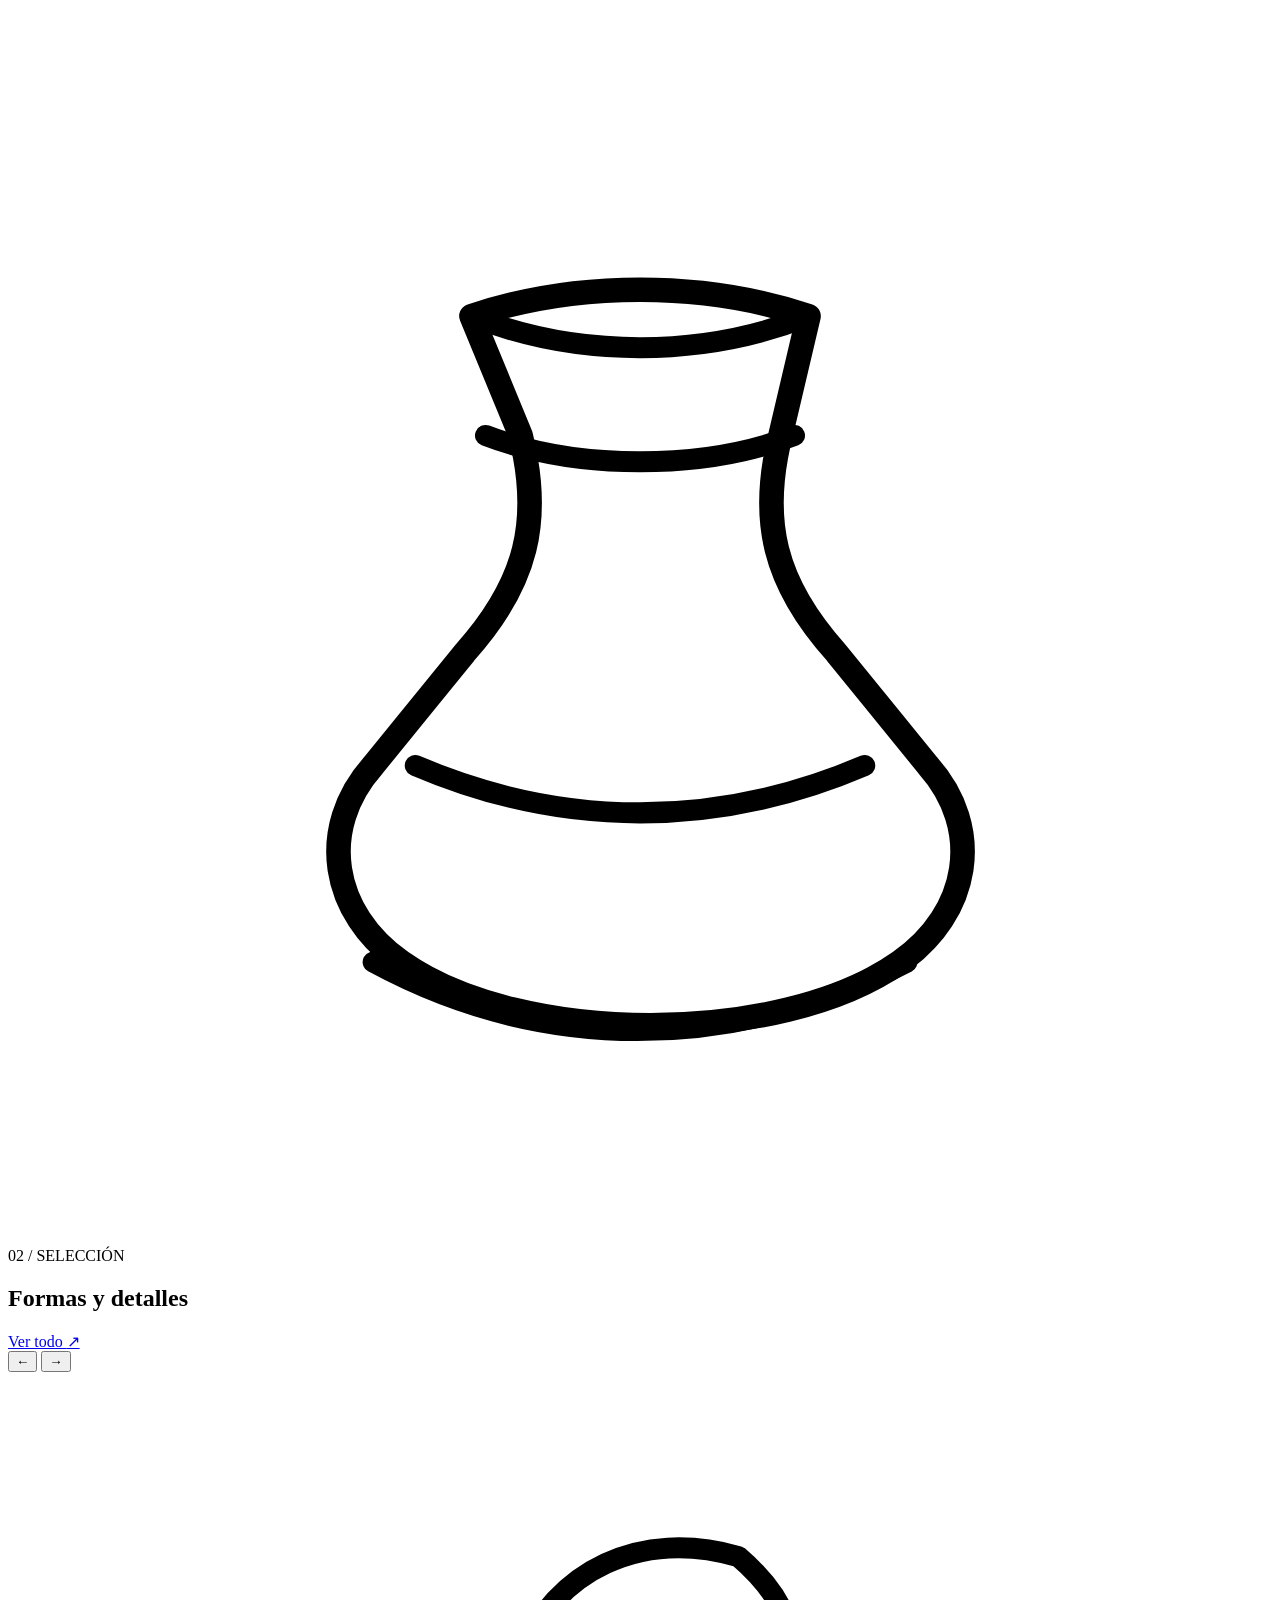
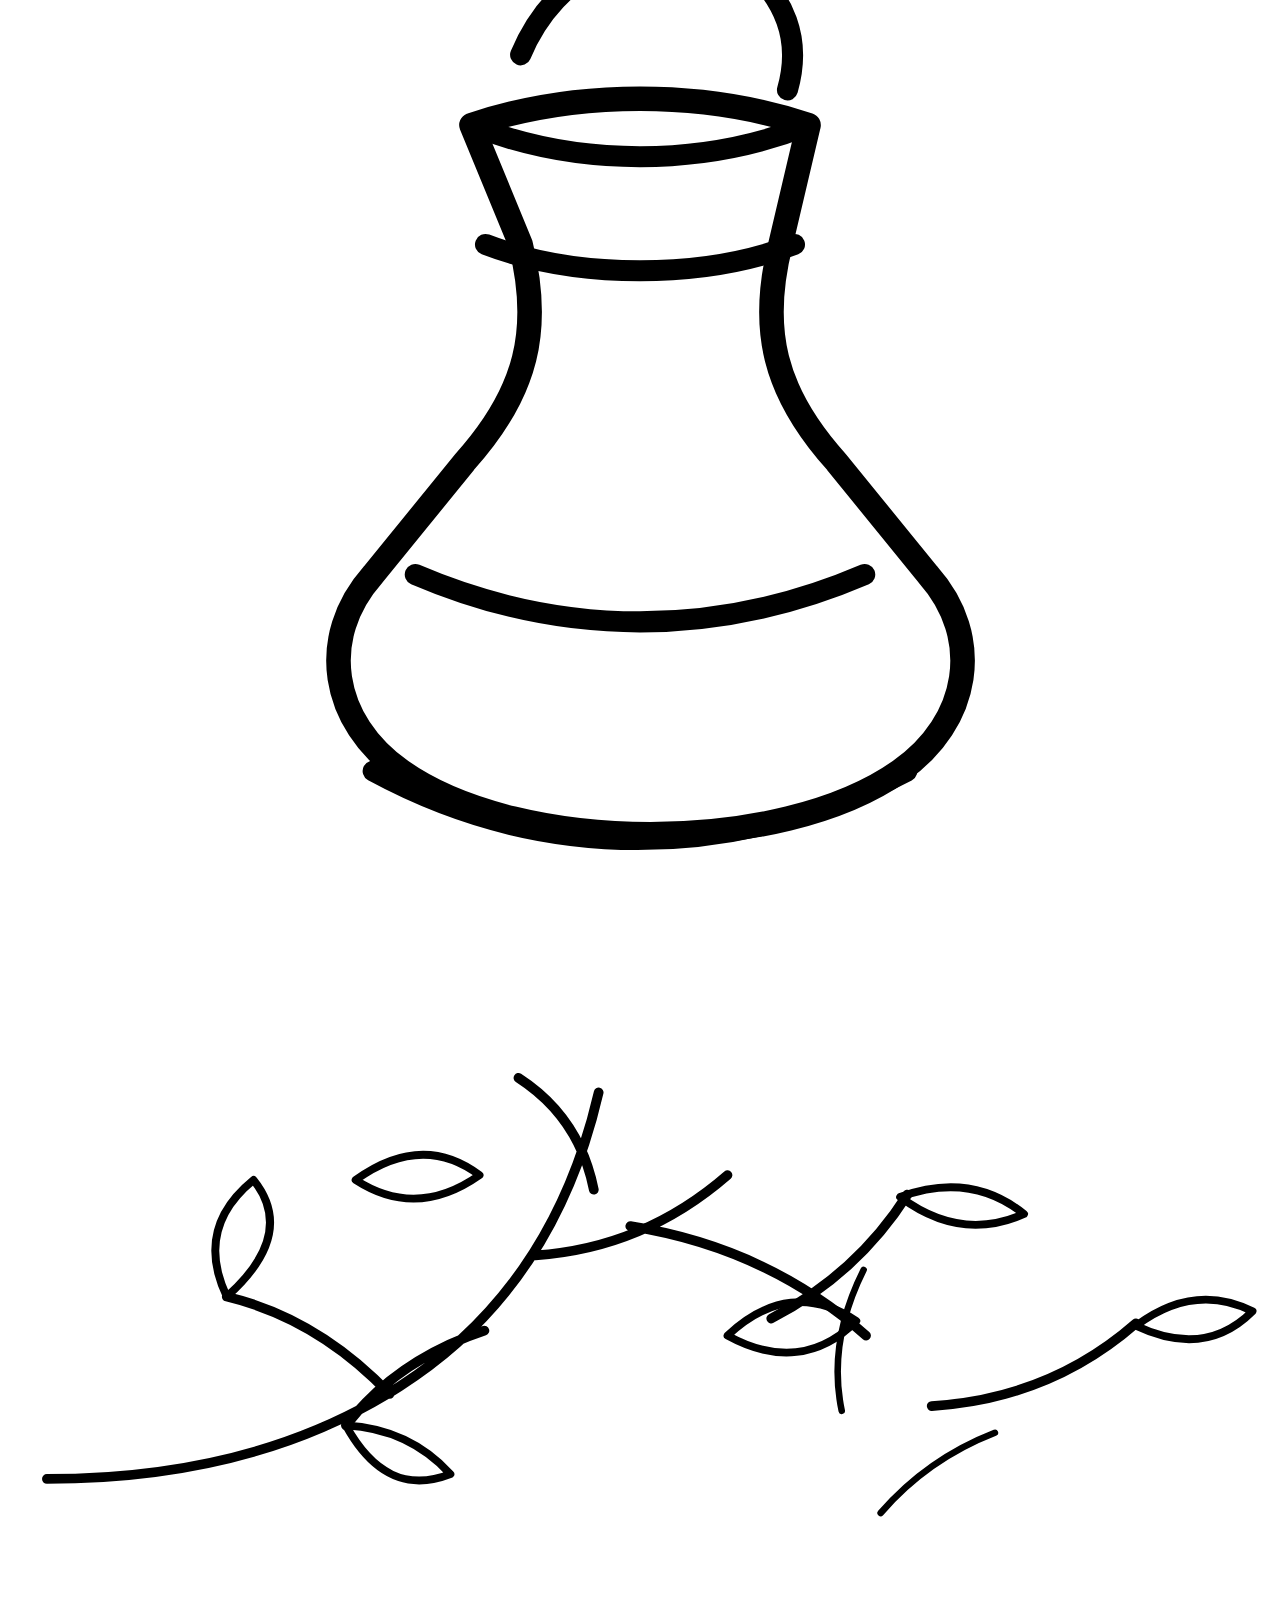
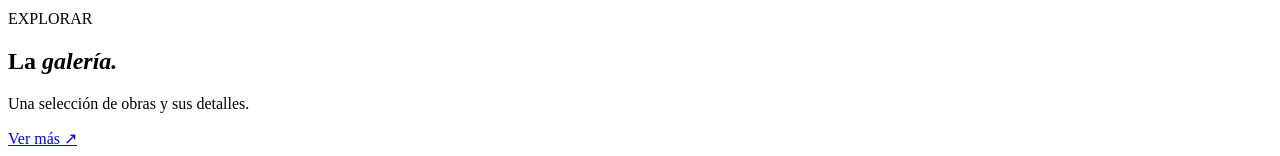
==== commit 61f4e668: "mejorada la página principal y migrada la carpeta #web a la raíz del proyecto" ====
--- a/index.html
+++ b/index.html
@@ -18,9 +18,9 @@
   <link rel="preconnect" href="https://fonts.gstatic.com" crossorigin>
   <link href="https://fonts.googleapis.com/css2?family=DM+Sans:wght@400;500;600;700&family=DM+Serif+Display:ital@0;1&display=swap" rel="stylesheet">
   <link rel="stylesheet" href="https://cdn.jsdelivr.net/npm/swiper@11.2.10/swiper-bundle.min.css">
-  <link rel="stylesheet" href="./index.css">
+  <link rel="stylesheet" href="/web/assets/css/index.css">
   <script defer src="https://cdn.jsdelivr.net/npm/swiper@11.2.10/swiper-bundle.min.js"></script>
-  <script type="module" src="./index.js"></script>
+  <script type="module" src="/web/assets/js/index.js"></script>
 </head>
 <body>
   <a class="skip-link" href="#contenido">Saltar al contenido</a>
@@ -40,12 +40,20 @@
         <path class="motif-line" d="M145 45c12 1 21 7 27 17M213 50c-9 5-15 13-16 24M101 189c-18-13-29-31-32-53M69 136c13 2 23 9 31 21M80 152c-13 10-20 23-20 39"/>
         <path class="motif-line motif-ember" d="M79 246c36-24 74-20 104 0 30 20 68 17 98-4M96 258c29-12 58-10 86 3M206 245c24-13 48-10 68 2"/>
       </svg>
+      <svg class="page-motif motif-arch-intro" viewBox="0 0 220 220" aria-hidden="true" focusable="false">
+        <path d="M38 174c38-7 64-31 72-73 8-42 31-66 72-75M62 174c30-12 48-34 54-66 7-38 27-58 61-67M76 174c20-12 31-30 35-53M50 138c18 5 34 3 48-8M154 55c-13-4-24-12-31-24" fill="none" stroke="currentColor" stroke-width="3.5" stroke-linecap="round" stroke-linejoin="round"/>
+        <path d="M45 174c42 10 84 7 126-12" fill="none" stroke="currentColor" stroke-width="2.5" stroke-linecap="round"/>
+      </svg>
     </section>
 
     <section class="feature-section page-width" aria-labelledby="selection-one-title">
       <svg class="page-motif motif-leaf-left" viewBox="0 0 180 180" aria-hidden="true" focusable="false">
         <path d="M42 139c13-43 37-69 74-91M62 112c-8-20-3-38 15-54M88 88c18 5 34 0 48-15M111 67c-7-15-5-29 7-41M57 116c-17 2-29 10-36 24" fill="none" stroke="currentColor" stroke-width="3.5" stroke-linecap="round" stroke-linejoin="round"/>
         <path d="M60 128c22-7 43-4 62 10M68 143c20-4 38 0 54 11" fill="none" stroke="currentColor" stroke-width="2.5" stroke-linecap="round"/>
+      </svg>
+      <svg class="page-motif motif-vessel-top-right" viewBox="0 0 180 180" aria-hidden="true" focusable="false">
+        <path d="M68 50c14-5 30-5 44 0l-4 16c-3 12-1 20 7 30l12 15c8 10 7 21-4 29-16 11-48 11-64 0-11-8-12-19-4-29l12-15c8-10 10-18 7-30l-6-16Z" fill="none" stroke="currentColor" stroke-width="3.5" stroke-linejoin="round"/>
+        <path d="M68 50c14 6 30 6 44 0M70 66c12 5 28 5 40 0M60 111c19 8 41 8 60 0M56 139c22 11 46 11 68 0" fill="none" stroke="currentColor" stroke-width="3" stroke-linecap="round"/>
       </svg>
       <div class="section-heading">
         <div class="heading-copy">
@@ -70,10 +78,13 @@
     </section>
 
     <section class="feature-section page-width" aria-labelledby="selection-two-title">
-      <svg class="page-motif motif-flower-right" viewBox="0 0 180 180" aria-hidden="true" focusable="false">
-        <circle cx="90" cy="90" r="18" fill="none" stroke="currentColor" stroke-width="3"/>
-        <path d="M90 72c-19-24-33-18-38-2c-5 15 14 24 38 20M108 90c24-19 18-33 2-38c-15-5-24 14-20 38M90 108c19 24 33 18 38 2c5-15-14-24-38-20M72 90c-24-19-18-33-2-38c15-5 24 14 20 38" fill="none" stroke="currentColor" stroke-width="3" stroke-linecap="round" stroke-linejoin="round"/>
-        <path d="M90 108c-2 23 5 38 21 48M111 156c-18 3-31-2-40-14M78 128c-18-5-30-1-39 12" fill="none" stroke="currentColor" stroke-width="2.5" stroke-linecap="round"/>
+      <svg class="page-motif motif-leaf-bottom-left" viewBox="0 0 180 180" aria-hidden="true" focusable="false">
+        <path d="M42 139c13-43 37-69 74-91M62 112c-8-20-3-38 15-54M88 88c18 5 34 0 48-15M111 67c-7-15-5-29 7-41M57 116c-17 2-29 10-36 24" fill="none" stroke="currentColor" stroke-width="3.5" stroke-linecap="round" stroke-linejoin="round"/>
+        <path d="M60 128c22-7 43-4 62 10M68 143c20-4 38 0 54 11" fill="none" stroke="currentColor" stroke-width="2.5" stroke-linecap="round"/>
+      </svg>
+      <svg class="page-motif motif-vessel-mid-left" viewBox="0 0 180 180" aria-hidden="true" focusable="false">
+        <path d="M66 48c15-5 33-5 48 0l-4 17c-3 12-1 21 8 31l13 16c8 9 6 21-4 28-17 12-54 12-71 0-10-7-12-19-4-28l13-16c9-10 11-19 8-31l-7-17Z" fill="none" stroke="currentColor" stroke-width="3.5" stroke-linejoin="round"/>
+        <path d="M66 48c15 6 33 6 48 0M68 65c13 5 31 5 44 0M58 112c21 9 43 9 64 0M52 140c24 13 51 13 76 0" fill="none" stroke="currentColor" stroke-width="3" stroke-linecap="round"/>
       </svg>
       <div class="section-heading">
         <div class="heading-copy">
@@ -102,6 +113,11 @@
         <path d="M66 48c15-5 33-5 48 0l-4 17c-3 12-1 21 8 31l13 16c8 9 6 21-4 28-17 12-54 12-71 0-10-7-12-19-4-28l13-16c9-10 11-19 8-31l-7-17Z" fill="none" stroke="currentColor" stroke-width="3.5" stroke-linejoin="round"/>
         <path d="M66 48c15 6 33 6 48 0M68 65c13 5 31 5 44 0M58 112c21 9 43 9 64 0M52 140c24 13 51 13 76 0M73 38c5-12 17-18 31-14M104 24c7 6 9 12 7 19" fill="none" stroke="currentColor" stroke-width="3" stroke-linecap="round"/>
       </svg>
+      <svg class="page-motif motif-horizontal-gallery" viewBox="0 0 520 220" aria-hidden="true" focusable="false">
+        <path d="M16 174c58 0 106-13 145-38c44-28 70-69 82-121M157 139c-20-21-42-34-67-40M241 55c-4-20-14-35-31-46M217 82c30-2 56-13 79-33M196 113c-24 8-43 21-57 39M256 70c38 6 70 21 97 45M314 108c23-12 42-29 56-51M380 144c32-2 60-13 84-34" fill="none" stroke="currentColor" stroke-width="4" stroke-linecap="round" stroke-linejoin="round"/>
+        <path d="M90 99c-9-19-5-35 11-48c12 15 8 31-11 48ZM143 51c18-13 35-14 51-2c-17 12-34 13-51 2ZM296 115c17-16 35-18 53-6c-15 15-33 17-53 6ZM367 58c19-7 36-5 51 7c-18 8-35 5-51-7ZM139 152c18 1 32 8 43 20c-18 7-32 0-43-20ZM464 111c16-12 32-14 48-6c-13 13-29 15-48 6Z" fill="none" stroke="currentColor" stroke-width="3.2" stroke-linecap="round" stroke-linejoin="round"/>
+        <path d="M352 88c-10 20-13 39-9 58M406 155c-18 7-34 18-47 33" fill="none" stroke="currentColor" stroke-width="2.7" stroke-linecap="round"/>
+      </svg>
       <div class="gallery-heading">
         <div>
           <p class="eyebrow"><span class="eyebrow-line"></span> EXPLORAR</p>
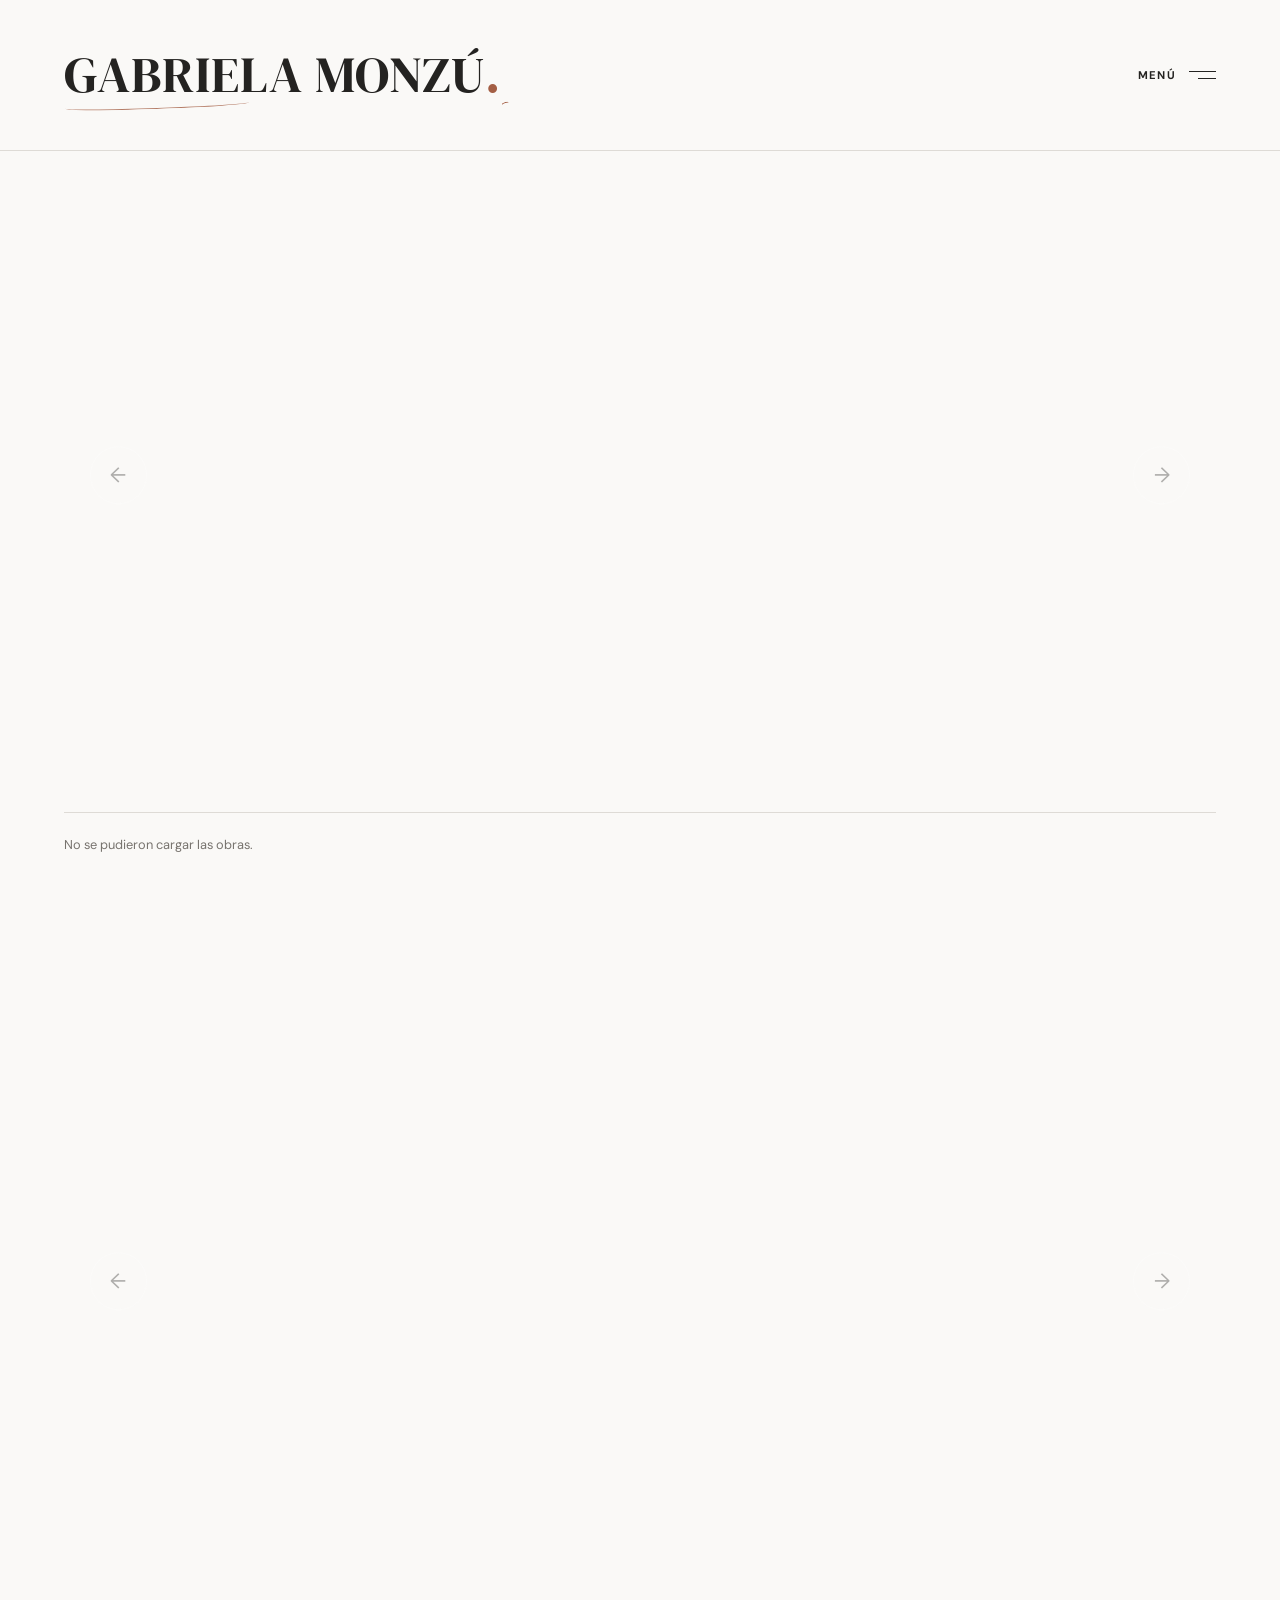
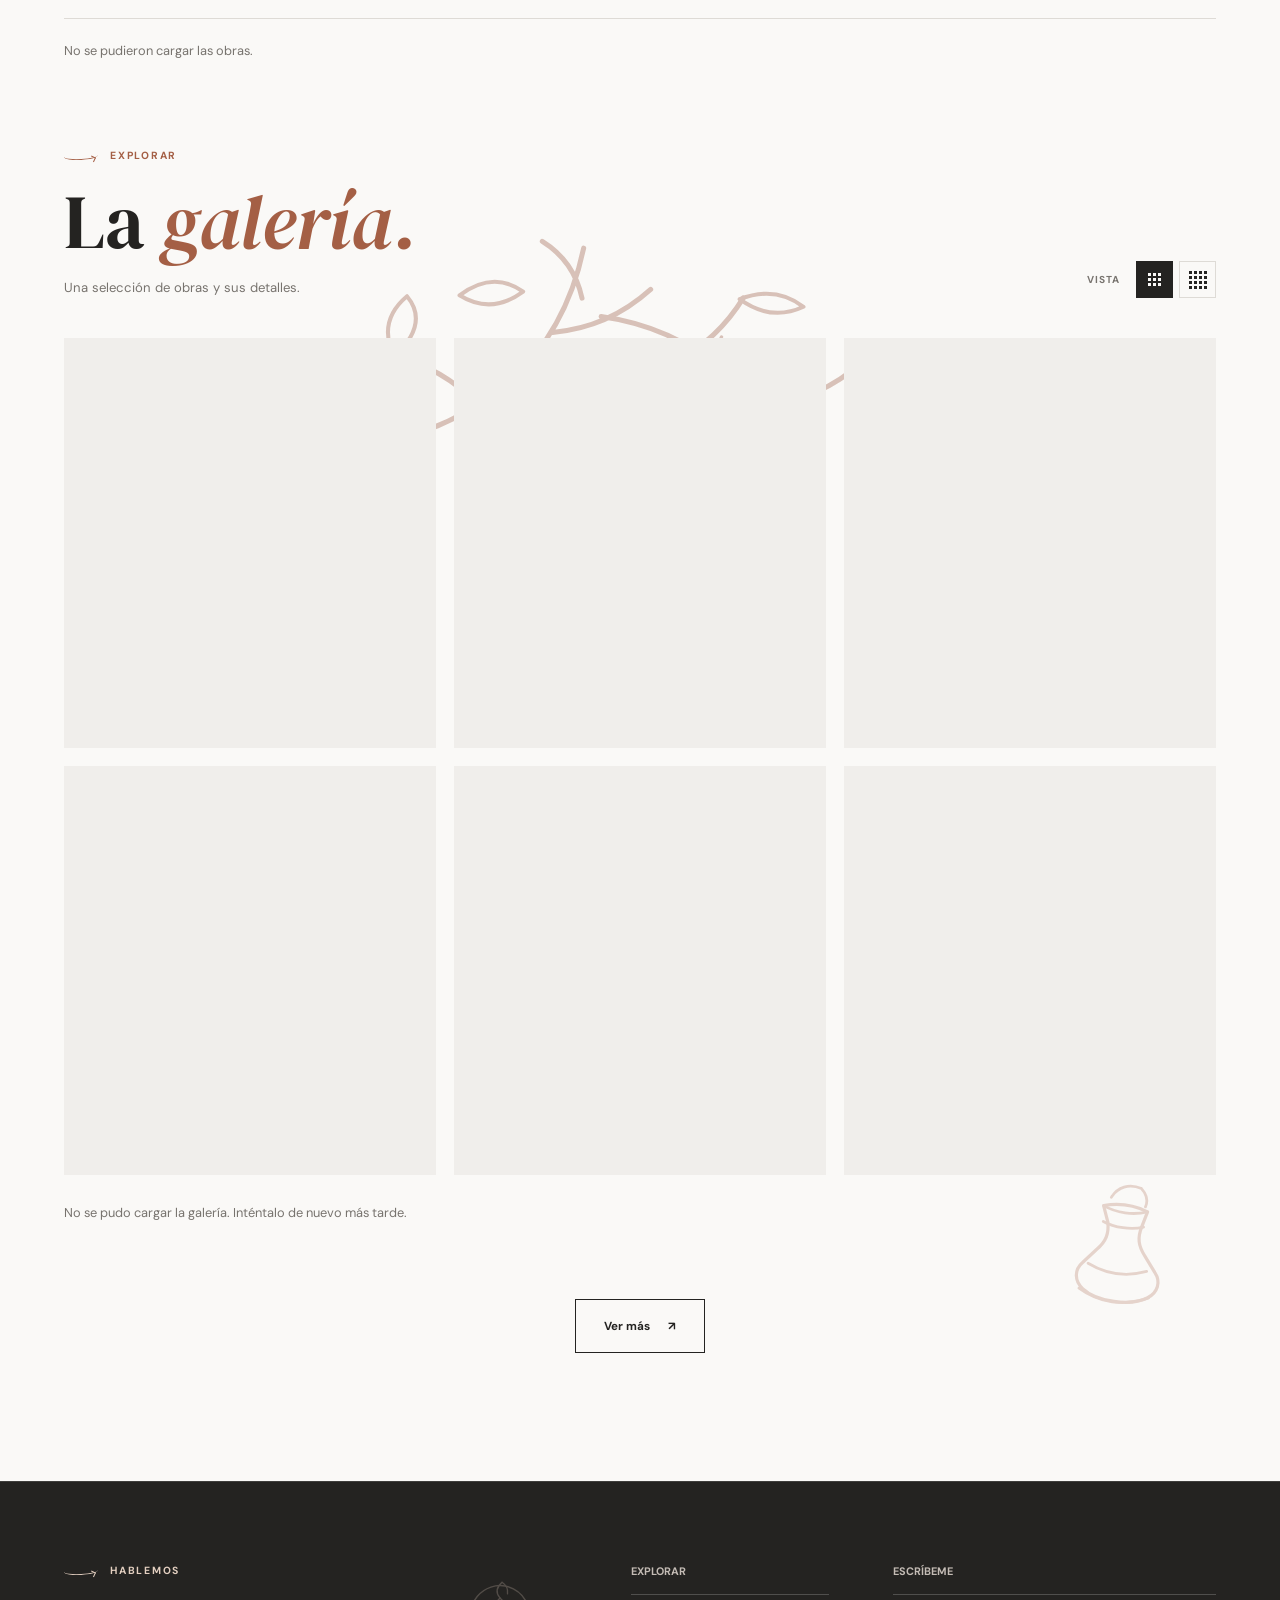
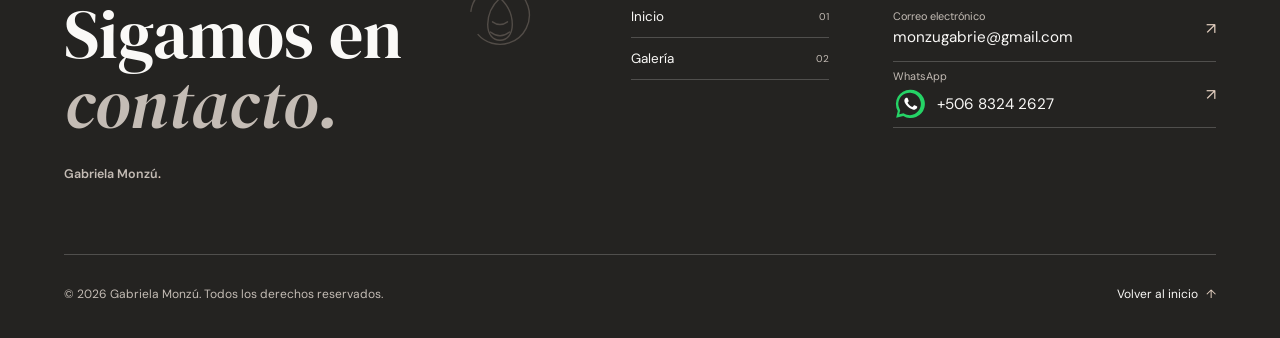
==== commit 755a8355: "múltiples correciones estéticas y funcionales" ====
--- a/index.html
+++ b/index.html
@@ -17,92 +17,31 @@
   <link rel="preconnect" href="https://fonts.googleapis.com">
   <link rel="preconnect" href="https://fonts.gstatic.com" crossorigin>
   <link href="https://fonts.googleapis.com/css2?family=DM+Sans:wght@400;500;600;700&family=DM+Serif+Display:ital@0;1&display=swap" rel="stylesheet">
-  <link rel="stylesheet" href="https://cdn.jsdelivr.net/npm/swiper@11.2.10/swiper-bundle.min.css">
-  <link rel="stylesheet" href="/web/assets/css/index.css">
-  <script defer src="https://cdn.jsdelivr.net/npm/swiper@11.2.10/swiper-bundle.min.js"></script>
-  <script type="module" src="/web/assets/js/index.js"></script>
+  <link rel="stylesheet" href="/assets/css/index.css">
+  <script type="module" src="/assets/js/index.js"></script>
 </head>
 <body>
   <a class="skip-link" href="#contenido">Saltar al contenido</a>
   <noscript><p class="page-width">Activa JavaScript para explorar el portafolio y sus imágenes.</p></noscript>
   <div id="site-header"></div>
   <main id="contenido">
-    <section class="intro page-width" aria-labelledby="intro-title">
-      <div>
-        <p class="eyebrow"><span class="eyebrow-line"></span> PORTAFOLIO DE ARTE</p>
-        <h1 id="intro-title">Obras <em>seleccionadas.</em></h1>
-      </div>
-      <p class="intro-note">Cerámica y arte visual<br><span>Gabriela Monzú</span></p>
-      <svg class="ceramic-motif" viewBox="0 0 360 280" aria-hidden="true" focusable="false">
-        <path class="motif-fill" d="M132 88c18-7 78-7 96 0l-7 25c-4 16-2 28 9 40l22 24c12 14 12 31-1 44-22 22-120 22-142 0-13-13-13-30-1-44l22-24c11-12 13-24 9-40l-7-25Z"/>
-        <path class="motif-line" d="M132 88c18 9 78 9 96 0M139 113c23 10 58 10 82 0M127 177c32 17 74 17 106 0M109 221c38 24 104 24 142 0"/>
-        <path class="motif-line" d="M158 88c-3-21 4-38 18-50M176 38c12 7 20 18 22 32M181 42c-15-8-27-5-36 7M191 55c15-8 29-7 39 4M201 61c-2 22-9 41-22 58"/>
-        <path class="motif-line" d="M145 45c12 1 21 7 27 17M213 50c-9 5-15 13-16 24M101 189c-18-13-29-31-32-53M69 136c13 2 23 9 31 21M80 152c-13 10-20 23-20 39"/>
-        <path class="motif-line motif-ember" d="M79 246c36-24 74-20 104 0 30 20 68 17 98-4M96 258c29-12 58-10 86 3M206 245c24-13 48-10 68 2"/>
-      </svg>
-      <svg class="page-motif motif-arch-intro" viewBox="0 0 220 220" aria-hidden="true" focusable="false">
-        <path d="M38 174c38-7 64-31 72-73 8-42 31-66 72-75M62 174c30-12 48-34 54-66 7-38 27-58 61-67M76 174c20-12 31-30 35-53M50 138c18 5 34 3 48-8M154 55c-13-4-24-12-31-24" fill="none" stroke="currentColor" stroke-width="3.5" stroke-linecap="round" stroke-linejoin="round"/>
-        <path d="M45 174c42 10 84 7 126-12" fill="none" stroke="currentColor" stroke-width="2.5" stroke-linecap="round"/>
-      </svg>
-    </section>
-
-    <section class="feature-section page-width" aria-labelledby="selection-one-title">
-      <svg class="page-motif motif-leaf-left" viewBox="0 0 180 180" aria-hidden="true" focusable="false">
-        <path d="M42 139c13-43 37-69 74-91M62 112c-8-20-3-38 15-54M88 88c18 5 34 0 48-15M111 67c-7-15-5-29 7-41M57 116c-17 2-29 10-36 24" fill="none" stroke="currentColor" stroke-width="3.5" stroke-linecap="round" stroke-linejoin="round"/>
-        <path d="M60 128c22-7 43-4 62 10M68 143c20-4 38 0 54 11" fill="none" stroke="currentColor" stroke-width="2.5" stroke-linecap="round"/>
-      </svg>
-      <svg class="page-motif motif-vessel-top-right" viewBox="0 0 180 180" aria-hidden="true" focusable="false">
-        <path d="M68 50c14-5 30-5 44 0l-4 16c-3 12-1 20 7 30l12 15c8 10 7 21-4 29-16 11-48 11-64 0-11-8-12-19-4-29l12-15c8-10 10-18 7-30l-6-16Z" fill="none" stroke="currentColor" stroke-width="3.5" stroke-linejoin="round"/>
-        <path d="M68 50c14 6 30 6 44 0M70 66c12 5 28 5 40 0M60 111c19 8 41 8 60 0M56 139c22 11 46 11 68 0" fill="none" stroke="currentColor" stroke-width="3" stroke-linecap="round"/>
-      </svg>
-      <div class="section-heading">
-        <div class="heading-copy">
-          <span class="section-number">01 / SELECCIÓN</span>
-          <h2 id="selection-one-title">Una mirada a la obra</h2>
-        </div>
-        <a class="text-link" href="./galeria.html">Ver todo <span aria-hidden="true">↗</span></a>
-      </div>
-      <div class="carousel-shell" data-carousel="1">
-        <div class="swiper work-swiper" aria-busy="true">
-          <div class="swiper-wrapper"><div class="swiper-slide"><div class="carousel-pair"><div class="carousel-skeleton"></div><div class="carousel-skeleton"></div></div></div></div>
-        </div>
-        <button class="carousel-arrow carousel-previous" type="button" aria-label="Obra anterior">
-          <span aria-hidden="true">←</span>
-        </button>
-        <button class="carousel-arrow carousel-next" type="button" aria-label="Obra siguiente">
-          <span aria-hidden="true">→</span>
-        </button>
+    <section class="home-carousel page-width" aria-label="Portadas de obras" data-carousel="1">
+      <div class="detail-stage home-carousel-stage" tabindex="0" aria-busy="true">
+        <div class="detail-skeleton" aria-hidden="true"></div>
+        <div class="detail-track" data-carousel-track></div>
+        <button class="detail-arrow detail-previous" type="button" aria-label="Obra anterior" disabled>←</button>
+        <button class="detail-arrow detail-next" type="button" aria-label="Obra siguiente" disabled>→</button>
       </div>
       <div class="carousel-caption"><span data-carousel-caption></span><span data-carousel-count></span></div>
       <p class="status-message" data-carousel-status role="status"></p>
     </section>
 
-    <section class="feature-section page-width" aria-labelledby="selection-two-title">
-      <svg class="page-motif motif-leaf-bottom-left" viewBox="0 0 180 180" aria-hidden="true" focusable="false">
-        <path d="M42 139c13-43 37-69 74-91M62 112c-8-20-3-38 15-54M88 88c18 5 34 0 48-15M111 67c-7-15-5-29 7-41M57 116c-17 2-29 10-36 24" fill="none" stroke="currentColor" stroke-width="3.5" stroke-linecap="round" stroke-linejoin="round"/>
-        <path d="M60 128c22-7 43-4 62 10M68 143c20-4 38 0 54 11" fill="none" stroke="currentColor" stroke-width="2.5" stroke-linecap="round"/>
-      </svg>
-      <svg class="page-motif motif-vessel-mid-left" viewBox="0 0 180 180" aria-hidden="true" focusable="false">
-        <path d="M66 48c15-5 33-5 48 0l-4 17c-3 12-1 21 8 31l13 16c8 9 6 21-4 28-17 12-54 12-71 0-10-7-12-19-4-28l13-16c9-10 11-19 8-31l-7-17Z" fill="none" stroke="currentColor" stroke-width="3.5" stroke-linejoin="round"/>
-        <path d="M66 48c15 6 33 6 48 0M68 65c13 5 31 5 44 0M58 112c21 9 43 9 64 0M52 140c24 13 51 13 76 0" fill="none" stroke="currentColor" stroke-width="3" stroke-linecap="round"/>
-      </svg>
-      <div class="section-heading">
-        <div class="heading-copy">
-          <span class="section-number">02 / SELECCIÓN</span>
-          <h2 id="selection-two-title">Formas y detalles</h2>
-        </div>
-        <a class="text-link" href="./galeria.html">Ver todo <span aria-hidden="true">↗</span></a>
-      </div>
-      <div class="carousel-shell" data-carousel="2">
-        <div class="swiper work-swiper" aria-busy="true">
-          <div class="swiper-wrapper"><div class="swiper-slide"><div class="carousel-pair"><div class="carousel-skeleton"></div><div class="carousel-skeleton"></div></div></div></div>
-        </div>
-        <button class="carousel-arrow carousel-previous" type="button" aria-label="Obra anterior">
-          <span aria-hidden="true">←</span>
-        </button>
-        <button class="carousel-arrow carousel-next" type="button" aria-label="Obra siguiente">
-          <span aria-hidden="true">→</span>
-        </button>
+    <section class="home-carousel page-width" aria-label="Portadas de obras, segunda selección" data-carousel="2">
+      <div class="detail-stage home-carousel-stage" tabindex="0" aria-busy="true">
+        <div class="detail-skeleton" aria-hidden="true"></div>
+        <div class="detail-track" data-carousel-track></div>
+        <button class="detail-arrow detail-previous" type="button" aria-label="Obra anterior" disabled>←</button>
+        <button class="detail-arrow detail-next" type="button" aria-label="Obra siguiente" disabled>→</button>
       </div>
       <div class="carousel-caption"><span data-carousel-caption></span><span data-carousel-count></span></div>
       <p class="status-message" data-carousel-status role="status"></p>
--- a/assets/css/index.css
+++ b/assets/css/index.css
@@ -0,0 +1,339 @@
+:root {
+  color-scheme: light;
+  --paper: #faf9f7;
+  --surface: #f0eeeb;
+  --ink: #242321;
+  --muted: #77736e;
+  --line: #dedbd6;
+  --accent: #a45f45;
+  --frame: #eae8e4;
+  --inverse: #242321;
+  --inverse-text: #faf9f7;
+  --serif: "DM Serif Display", Georgia, serif;
+  --sans: "DM Sans", Arial, sans-serif;
+  --page-width: 1540px;
+  --page-gutter: clamp(20px, 5vw, 82px);
+  --grid-columns: 3;
+}
+
+@keyframes page-enter { from { opacity: 0; transform: translateY(10px); } to { opacity: 1; transform: translateY(0); } }
+@keyframes skeleton-pulse { 0%, 100% { opacity: .62; } 50% { opacity: 1; } }
+
+*, *::before, *::after { box-sizing: border-box; }
+[hidden] { display: none !important; }
+html { scroll-behavior: smooth; }
+body {
+  margin: 0;
+  background: var(--paper);
+  color: var(--ink);
+  font-family: var(--sans);
+  -webkit-font-smoothing: antialiased;
+  transition: background-color 350ms ease, color 350ms ease, opacity 220ms ease, transform 220ms ease;
+}
+body.page-leaving { opacity: 0; transform: translateY(-7px); }
+body.page-entering { animation: page-enter 360ms cubic-bezier(.2, .7, .2, 1) both; }
+body:has(dialog[open]) { overflow: hidden; }
+button, input, select, textarea { font: inherit; }
+button, a { -webkit-tap-highlight-color: transparent; }
+button { color: inherit; }
+a { color: inherit; }
+img { display: block; max-width: 100%; }
+button:focus-visible, a:focus-visible, input:focus-visible, select:focus-visible, textarea:focus-visible {
+  outline: 2px solid var(--accent);
+  outline-offset: 4px;
+}
+.skip-link {
+  position: fixed;
+  z-index: 100;
+  top: 10px;
+  left: 10px;
+  padding: 12px 16px;
+  background: var(--ink);
+  color: var(--paper);
+  transform: translateY(-160%);
+}
+.skip-link:focus { transform: translateY(0); }
+.page-width { width: min(100% - 2 * var(--page-gutter), var(--page-width)); margin-inline: auto; }
+.site-header { border-bottom: 1px solid var(--line); }
+.header-inner {
+  min-height: 150px;
+  display: flex;
+  align-items: center;
+  justify-content: space-between;
+  gap: 20px;
+}
+.brand { position: relative; display: inline-flex; align-items: baseline; text-decoration: none; font-family: var(--serif); font-size: clamp(2rem, 4vw, 3.4rem); font-weight: 400; letter-spacing: .02em; line-height: 1; }
+.brand-mark { position: relative; color: var(--accent); }
+.brand::after { content: ""; position: absolute; left: 1px; bottom: -8px; width: 42%; height: 7px; border-bottom: 1px solid var(--accent); border-radius: 50%; transform: rotate(-2deg); opacity: .8; }
+.brand-mark::after { content: ""; position: absolute; right: -8px; bottom: -5px; width: 7px; height: 4px; border-top: 1px solid var(--accent); border-radius: 50%; transform: rotate(-18deg); }
+.header-actions { display: flex; align-items: center; gap: clamp(18px, 3vw, 40px); }
+.site-notice { margin-block: 0; color: var(--accent); font-size: .75rem; }
+.site-notice:not(:empty) { padding-bottom: 12px; }
+.menu-trigger, .icon-button {
+  border: 0;
+  padding: 0;
+  background: none;
+  cursor: pointer;
+}
+.menu-trigger { display: inline-flex; align-items: center; gap: 13px; font-size: .7rem; font-weight: 700; letter-spacing: .12em; text-transform: uppercase; }
+.menu-lines { width: 27px; display: grid; gap: 6px; }
+.menu-lines::before, .menu-lines::after { content: ""; height: 1px; background: currentColor; }
+.menu-lines::after { width: 18px; justify-self: end; }
+
+dialog { color: var(--ink); }
+dialog::backdrop { background: rgb(25 22 19 / 55%); }
+.menu-dialog {
+  position: fixed;
+  inset: 0 0 0 auto;
+  width: min(430px, 100%);
+  height: 100%;
+  max-width: none;
+  max-height: none;
+  margin: 0;
+  padding: clamp(24px, 5vw, 52px);
+  border: 0;
+  background: var(--paper);
+}
+.drawer-top { display: flex; justify-content: space-between; align-items: center; gap: 20px; }
+.drawer-label { font-size: .7rem; font-weight: 700; letter-spacing: .14em; text-transform: uppercase; }
+.icon-button { display: grid; place-items: center; width: 44px; height: 44px; font-size: 1.7rem; line-height: 1; }
+.menu-nav { display: grid; gap: 5px; margin-top: clamp(58px, 10vh, 105px); }
+.menu-nav a, .menu-nav button {
+  display: flex;
+  align-items: baseline;
+  justify-content: space-between;
+  width: 100%;
+  border: 0;
+  border-bottom: 1px solid var(--line);
+  padding: 17px 0;
+  background: none;
+  color: var(--ink);
+  font-family: var(--serif);
+  font-size: clamp(1.8rem, 4vw, 2.5rem);
+  text-align: left;
+  text-decoration: none;
+}
+.menu-nav button:disabled { color: var(--muted); cursor: not-allowed; opacity: .7; }
+.menu-nav small { font-family: var(--sans); font-size: .58rem; font-weight: 600; letter-spacing: .08em; text-transform: uppercase; }
+.drawer-note { margin-top: 40px; color: var(--muted); font-size: .75rem; }
+
+.eyebrow, .section-number {
+  color: var(--accent);
+  font-size: .65rem;
+  font-weight: 700;
+  letter-spacing: .17em;
+  text-transform: uppercase;
+}
+.eyebrow { display: flex; align-items: center; gap: 12px; margin: 0 0 23px; }
+.eyebrow-line { position: relative; width: 34px; height: 8px; border-bottom: 1px solid currentColor; border-radius: 50%; transform: rotate(-3deg); }
+.eyebrow-line::after { content: ""; position: absolute; right: 3px; bottom: -3px; width: 5px; height: 5px; border-right: 1px solid currentColor; border-top: 1px solid currentColor; transform: rotate(28deg); }
+h1, h2, p { margin-top: 0; }
+.gallery-heading h2, .gallery-page-heading h1 {
+  margin: 0;
+  font-family: var(--serif);
+  font-size: 6rem;
+  font-weight: 400;
+  line-height: .96;
+}
+.gallery-heading h2 em, .gallery-page-heading h1 em { color: var(--accent); font-weight: 400; }
+.feature-section { position: relative; margin-bottom: clamp(85px, 9vw, 140px); }
+.page-motif { position: absolute; z-index: 0; width: clamp(110px, 13vw, 190px); height: auto; color: var(--accent); opacity: .32; pointer-events: none; }
+.gallery-section > :not(.page-motif) { position: relative; z-index: 1; }
+.motif-horizontal-gallery { z-index: 0; left: clamp(210px, 17vw, 270px); top: clamp(118px, 9vw, 150px); width: clamp(650px, 50vw, 790px); opacity: .36; transform: rotate(-1deg); filter: saturate(.88); }
+.gallery-section { position: relative; }
+.motif-vessel-right { right: clamp(-18px, 1vw, 18px); bottom: 11%; opacity: .24; transform: rotate(8deg); }
+.text-link { padding-block: 8px; border-bottom: 1px solid var(--ink); font-size: .72rem; font-weight: 600; text-decoration: none; white-space: nowrap; }
+.text-link span, .outline-button span { display: inline-block; margin-left: 18px; transition: transform 200ms ease; }
+.text-link:hover span, .outline-button:hover span { transform: translate(3px, -3px); }
+.carousel-skeleton, .gallery-skeleton, .detail-skeleton { background: var(--surface); animation: skeleton-pulse 1.35s ease-in-out infinite; }
+.gallery-skeleton { width: 100%; height: clamp(260px, 32vw, 480px); break-inside: avoid; margin-bottom: clamp(10px, 1.4vw, 22px); }
+.detail-skeleton { position: absolute; z-index: 1; inset: 0; }
+.media-loading { opacity: 0; }
+.media-loaded { opacity: 1; transition: opacity 280ms ease; }
+.carousel-caption { display: flex; justify-content: space-between; gap: 20px; margin-top: 13px; padding-top: 12px; border-top: 1px solid var(--line); color: var(--muted); font-size: .7rem; }
+.status-message { min-height: 0; margin: 10px 0 0; color: var(--muted); font-size: .8rem; line-height: 1.5; }
+.status-message:empty { display: none; }
+
+.gallery-section { padding-top: 0; padding-bottom: clamp(90px, 10vw, 150px); }
+.gallery-heading { display: flex; align-items: end; justify-content: space-between; gap: 24px; padding-block: clamp(24px, 3vw, 40px) 40px; }
+.gallery-heading h2, .gallery-page-heading h1 { font-size: 4.75rem; }
+.section-description { margin: 19px 0 0; color: var(--muted); font-size: .82rem; line-height: 1.6; }
+.grid-control { display: flex; align-items: center; gap: 6px; }
+.grid-control-label { margin-right: 10px; color: var(--muted); font-size: .63rem; font-weight: 700; letter-spacing: .1em; text-transform: uppercase; }
+.grid-control button { width: 37px; height: 37px; display: grid; place-items: center; border: 1px solid var(--line); background: transparent; cursor: pointer; }
+.grid-control button[aria-pressed="true"] { border-color: var(--ink); background: var(--ink); color: var(--paper); }
+.grid-icon { display: grid; gap: 2px; grid-template-columns: repeat(var(--icon-columns), 3px); }
+.grid-icon i { width: 3px; height: 3px; background: currentColor; }
+.masonry { columns: var(--grid-columns); column-gap: clamp(10px, 1.4vw, 22px); }
+.gallery-item { display: block; width: 100%; break-inside: avoid; margin: 0 0 clamp(10px, 1.4vw, 22px); border: 0; padding: 0; background: transparent; text-align: left; cursor: pointer; }
+.gallery-image-wrap { position: relative; display: block; overflow: hidden; }
+.gallery-item img { width: 100%; height: auto; transition: transform 450ms ease; }
+.gallery-item:hover img, .gallery-item:focus-visible img { transform: scale(1.025); }
+.gallery-item-title {
+  position: absolute;
+  inset: 0;
+  display: flex;
+  align-items: end;
+  padding: clamp(14px, 2vw, 25px);
+  background: linear-gradient(transparent 45%, rgb(20 18 17 / 62%));
+  color: white;
+  font-size: .84rem;
+  opacity: 0;
+  transition: opacity 200ms ease;
+}
+.gallery-item:hover .gallery-item-title, .gallery-item:focus-visible .gallery-item-title { opacity: 1; }
+.more-wrap { display: flex; justify-content: center; margin-top: clamp(40px, 6vw, 80px); }
+.outline-button { display: inline-flex; align-items: center; justify-content: center; min-height: 54px; padding: 0 28px; border: 1px solid var(--ink); background: transparent; color: var(--ink); font-size: .73rem; font-weight: 700; text-decoration: none; cursor: pointer; }
+.outline-button:hover { background: var(--ink); color: var(--paper); }
+.gallery-page-heading { position: relative; display: flex; align-items: center; justify-content: space-between; gap: 30px; padding-top: clamp(70px, 8vw, 125px); padding-bottom: clamp(38px, 5vw, 65px); overflow: hidden; }
+.gallery-page-heading > div { position: relative; z-index: 1; }
+.gallery-motif { flex: 0 1 340px; width: clamp(240px, 28vw, 340px); height: auto; color: var(--accent); opacity: .18; pointer-events: none; }
+.gallery-motif-bloom { display: none; }
+.gallery-extra-motif { position: absolute; z-index: 0; height: auto; color: var(--accent); pointer-events: none; }
+.gallery-leaf-top { left: 24%; top: 18px; width: clamp(78px, 8vw, 118px); opacity: .20; transform: rotate(-18deg); }
+.gallery-flower-center { left: 48%; bottom: 18px; width: clamp(70px, 7vw, 105px); opacity: .24; transform: rotate(9deg); }
+.gallery-vessel-low { left: 8%; bottom: 12px; width: clamp(75px, 8vw, 116px); opacity: .20; transform: rotate(-7deg); }
+.gallery-sprig-right { right: 1%; top: clamp(48px, 5vw, 74px); width: clamp(300px, 30vw, 460px); opacity: .42; transform: rotate(-2deg); }
+.gallery-horizontal-sprig { filter: saturate(1); }
+.gallery-page-heading > div { z-index: 1; }
+.gallery-toolbar { display: flex; align-items: center; justify-content: space-between; gap: 25px; padding-block: 20px; border-block: 1px solid var(--line); margin-bottom: 30px; }
+.category-filters { display: flex; flex-wrap: wrap; gap: 8px; }
+.category-filters button { border: 0; border-radius: 30px; padding: 9px 14px; background: transparent; color: var(--muted); font-size: .74rem; cursor: pointer; }
+.category-filters button[aria-pressed="true"] { background: var(--ink); color: var(--paper); }
+.gallery-load-more { margin-top: 30px; }
+.gallery-load-more[hidden] { display: none; }
+
+.site-footer { border-top: 1px solid rgb(255 255 255 / 12%); background: var(--inverse); color: var(--inverse-text); }
+.site-footer .eyebrow { color: #e3cfc0; }
+.footer-inner { padding-block: 82px 22px; }
+.footer-main { display: grid; grid-template-columns: minmax(0, 1.4fr) minmax(150px, .55fr) minmax(280px, .9fr); align-items: start; gap: clamp(32px, 5vw, 76px); padding-bottom: 72px; }
+.footer-intro { position: relative; display: grid; justify-items: start; }
+.footer-motif { position: absolute; z-index: 0; right: clamp(0px, 2vw, 28px); top: 10px; width: 82px; height: 82px; color: #e3cfc0; opacity: .24; pointer-events: none; }
+.footer-intro > :not(.footer-motif) { position: relative; z-index: 1; }
+.footer-heading { max-width: 680px; margin: 0 0 27px; font-family: var(--serif); font-size: 4.25rem; font-weight: 400; line-height: 1.02; text-wrap: balance; }
+.footer-heading em { color: #c4bcb5; font-weight: 400; }
+.footer-brand { color: #c4bcb5; font-size: .78rem; font-weight: 600; text-decoration: none; }
+.footer-brand span { color: #e3cfc0; }
+.footer-column-title { margin: 0 0 16px; color: #c4bcb5; font-size: .68rem; font-weight: 700; text-transform: uppercase; }
+.footer-navigation { display: grid; align-content: start; }
+.footer-navigation a { min-height: 43px; display: flex; align-items: center; justify-content: space-between; gap: 12px; border-top: 1px solid rgb(255 255 255 / 20%); color: var(--inverse-text); font-size: .84rem; text-decoration: none; transition: color 180ms ease; }
+.footer-navigation a:last-child { border-bottom: 1px solid rgb(255 255 255 / 20%); }
+.footer-navigation a:hover, .footer-contact-link:hover { color: #e3cfc0; }
+.footer-nav-number { color: #c4bcb5; font-size: .62rem; }
+.footer-contact { width: 100%; display: grid; align-content: start; }
+.footer-contact .footer-column-title { margin-bottom: 16px; }
+.footer-contact-link { position: relative; min-height: 67px; display: flex; align-items: center; justify-content: space-between; gap: 14px; border-top: 1px solid rgb(255 255 255 / 20%); color: inherit; text-decoration: none; transition: color 180ms ease; }
+.footer-contact-link:last-child { border-bottom: 1px solid rgb(255 255 255 / 20%); }
+.footer-link-copy { min-width: 0; display: grid; gap: 4px; }
+.footer-link-label { color: #c4bcb5; font-size: .68rem; }
+.footer-link-value { overflow-wrap: anywhere; font-size: .95rem; }
+.footer-whatsapp-value { display: flex; align-items: center; gap: 10px; }
+.footer-whatsapp-icon { width: 34px; height: 34px; flex: 0 0 auto; fill: #25d366; }
+.footer-whatsapp-handset { fill: #fff; }
+.footer-link-arrow { flex: 0 0 auto; color: #e3cfc0; font-size: 1rem; transition: transform 180ms ease; }
+.footer-contact-link:hover .footer-link-arrow { transform: translate(3px, -3px); }
+.footer-navigation a:focus-visible, .footer-contact-link:focus-visible, .footer-bottom a:focus-visible { outline-color: #e3cfc0; outline-offset: -3px; }
+.footer-bottom { display: flex; align-items: center; justify-content: space-between; gap: 20px; padding-top: 17px; border-top: 1px solid rgb(255 255 255 / 20%); color: #c4bcb5; font-size: .75rem; line-height: 1.5; }
+.footer-bottom a { min-height: 44px; display: inline-flex; align-items: center; gap: 8px; color: var(--inverse-text); text-decoration: none; }
+.footer-bottom a span { color: #e3cfc0; }
+
+@media (max-width: 1000px) {
+  .footer-main { grid-template-columns: minmax(0, 1fr) minmax(280px, .9fr); }
+  .footer-intro { grid-column: 1 / -1; }
+  .footer-heading { font-size: 3.75rem; }
+}
+
+.detail-header { min-height: 92px; display: grid; grid-template-columns: 1fr minmax(0, 2fr) 1fr; align-items: center; gap: 20px; padding: 15px clamp(20px, 4vw, 60px); border-bottom: 1px solid var(--line); }
+.detail-page main { position: relative; }
+.detail-page-motif { position: absolute; z-index: 3; width: clamp(80px, 10vw, 130px); color: var(--accent); opacity: .18; pointer-events: none; }
+.detail-motif-left { left: clamp(-56px, 1vw, 12px); top: clamp(90px, 18vh, 220px); transform: rotate(-18deg); }
+.detail-motif-right { right: clamp(-56px, 1vw, 12px); bottom: clamp(70px, 12vh, 150px); transform: rotate(13deg); }
+.detail-curl { width: clamp(115px, 12vw, 170px); height: auto; opacity: .24; }
+.detail-tall-vessel { width: clamp(130px, 13vw, 190px); height: auto; opacity: .26; }
+.detail-back { justify-self: start; color: var(--muted); font-size: .75rem; text-decoration: none; white-space: nowrap; }
+.detail-back:hover { color: var(--ink); }
+.detail-heading { min-width: 0; text-align: center; }
+.detail-kicker { margin: 0 0 6px; color: var(--muted); font-size: .56rem; font-weight: 700; letter-spacing: .14em; }
+.detail-heading h1 { margin: 0; font-family: var(--serif); font-size: clamp(1.3rem, 2.2vw, 2rem); font-weight: 400; line-height: 1.1; overflow-wrap: anywhere; }
+.detail-brand { justify-self: end; font-size: 1rem; font-weight: 700; letter-spacing: -.05em; text-decoration: none; }
+.detail-brand span { color: var(--accent); }
+.detail-stage { position: relative; height: calc(100svh - 92px); min-height: 300px; overflow: hidden; background: var(--paper); container-type: inline-size; --slide-width: 70cqw; --slide-step: 73cqw; }
+.detail-track { position: absolute; inset: 0; z-index: 2; pointer-events: none; }
+.detail-slide { position: absolute; top: 0; bottom: 0; left: 50%; width: var(--slide-width); overflow: hidden; background: var(--paper); pointer-events: auto; transform: translateX(-50%); opacity: 1; transition: transform 520ms cubic-bezier(.22, 1, .36, 1), opacity 520ms ease; will-change: transform; }
+.detail-slide[data-position="previous"] { transform: translateX(calc(-50% - var(--slide-step))); opacity: .7; }
+.detail-slide[data-position="next"] { transform: translateX(calc(-50% + var(--slide-step))); opacity: .7; }
+.detail-slide[data-position="out-left"], .detail-slide[data-position="far-previous"] { transform: translateX(calc(-50% - var(--slide-step) * 2)); opacity: 0; }
+.detail-slide[data-position="out-right"], .detail-slide[data-position="far-next"] { transform: translateX(calc(-50% + var(--slide-step) * 2)); opacity: 0; }
+.detail-image { width: 100%; height: 100%; display: grid; grid-template: minmax(0, 1fr) / minmax(0, 1fr); place-items: center; }
+.detail-image img { display: block; width: 100%; height: 100%; min-width: 0; min-height: 0; object-fit: contain; }
+.detail-arrow { position: absolute; z-index: 3; top: 50%; display: grid; place-items: center; width: clamp(44px, 4.5vw, 58px); aspect-ratio: 1; border: 1px solid rgb(255 255 255 / 70%); border-radius: 50%; background: rgb(250 249 247 / 92%); color: #242321; font-size: 1.3rem; cursor: pointer; transform: translateY(-50%); transition: background 180ms ease, opacity 180ms ease; }
+.detail-arrow:hover:not(:disabled) { background: #fff; }
+.detail-arrow:disabled { opacity: .35; cursor: default; }
+.detail-previous { left: clamp(12px, 2vw, 30px); }
+.detail-next { right: clamp(12px, 2vw, 30px); }
+.detail-notice { margin: 0; padding: 12px clamp(20px, 4vw, 60px); color: var(--accent); font-size: .8rem; line-height: 1.5; }
+.detail-notice:empty { display: none; }
+.detail-info { width: min(100% - 2 * clamp(20px, 5vw, 82px), 1100px); margin: 0 auto; display: grid; grid-template-columns: minmax(180px, 1fr) minmax(0, 2fr); gap: 30px; padding-block: clamp(38px, 6vw, 80px); }
+.detail-info .eyebrow { margin-bottom: 14px; }
+.detail-category, .detail-description { margin: 0; color: var(--muted); font-size: .9rem; line-height: 1.75; white-space: pre-wrap; overflow-wrap: anywhere; }
+
+@media (max-width: 700px) {
+  :root { --grid-columns: 2 !important; }
+  .header-inner { min-height: 78px; }
+  .menu-trigger { font-size: 0; }
+  .page-motif { width: 92px; opacity: .20; }
+  .motif-horizontal-gallery { left: 100px; top: 112px; width: 350px; opacity: .32; }
+  .motif-vessel-right { right: -36px; }
+  .gallery-heading { align-items: start; flex-direction: column; }
+  .gallery-page-heading { align-items: end; }
+  .gallery-page-heading .gallery-motif { position: absolute; }
+  .gallery-motif { position: absolute; right: -72px; bottom: 5px; width: 190px; opacity: .12; }
+  .gallery-motif-bloom { display: none; }
+  .gallery-leaf-top { left: 28%; top: 20px; width: 62px; opacity: .18; }
+  .gallery-flower-center { left: 54%; bottom: 4px; width: 58px; opacity: .20; }
+  .gallery-vessel-low { left: 3%; bottom: 8px; width: 64px; opacity: .18; }
+  .gallery-sprig-right { right: -58px; top: 92px; width: 260px; opacity: .38; }
+  .gallery-heading h2, .gallery-page-heading h1 { font-size: 3.25rem; }
+  .detail-page-motif { width: 78px; opacity: .12; }
+  .detail-curl, .detail-tall-vessel { width: 96px; opacity: .18; }
+  .grid-control { display: none; }
+  .gallery-toolbar { align-items: start; }
+  .footer-main { grid-template-columns: minmax(0, 1fr) minmax(0, 1fr); gap: 38px 28px; padding-bottom: 42px; }
+  .footer-intro { grid-column: 1 / -1; }
+  .footer-heading { font-size: 2.75rem; }
+  .footer-brand { margin-top: 2px; }
+  .footer-contact { min-width: 0; }
+  .footer-contact-link { min-height: 70px; gap: 8px; }
+  .footer-link-value { font-size: .82rem; }
+  .footer-whatsapp-icon { width: 32px; height: 32px; }
+  .footer-bottom { align-items: flex-start; flex-direction: column; gap: 8px; }
+  .detail-header { min-height: 80px; grid-template-columns: 1fr minmax(0, 2fr) auto; gap: 12px; padding-inline: 16px; }
+  .detail-back { font-size: .69rem; white-space: normal; }
+  .detail-kicker { font-size: .5rem; }
+  .detail-stage { height: calc(100svh - 80px); --slide-width: 76cqw; --slide-step: 80cqw; }
+  .detail-arrow { width: 40px; }
+  .detail-previous { left: 4px; }
+  .detail-next { right: 4px; }
+  .detail-info { grid-template-columns: 1fr; gap: 20px; }
+}
+
+@media (max-width: 440px) {
+  .footer-main { grid-template-columns: minmax(0, 1fr); gap: 30px; }
+  .footer-intro { grid-column: auto; }
+  .footer-contact { max-width: 360px; }
+  .footer-contact-link { min-height: 64px; }
+  .footer-link-value { font-size: .95rem; }
+}
+
+@media (prefers-reduced-motion: reduce) {
+  *, *::before, *::after { scroll-behavior: auto !important; animation-duration: .01ms !important; animation-iteration-count: 1 !important; transition-duration: .01ms !important; }
+}
+
+.home-carousel { margin-bottom: clamp(70px, 8vw, 120px); }
+.home-carousel[data-carousel="2"] { margin-bottom: clamp(40px, 4vw, 60px); }
+.home-carousel-stage { height: clamp(360px, 72svh, 780px); min-height: 0; touch-action: pan-y; }
+.home-carousel-link { display: block; width: 100%; height: 100%; }
+.home-carousel-link:focus-visible { outline: 2px solid var(--accent); outline-offset: -2px; }
+@media (max-width: 700px) {
+  .home-carousel-stage { height: clamp(300px, 64svh, 560px); }
+}
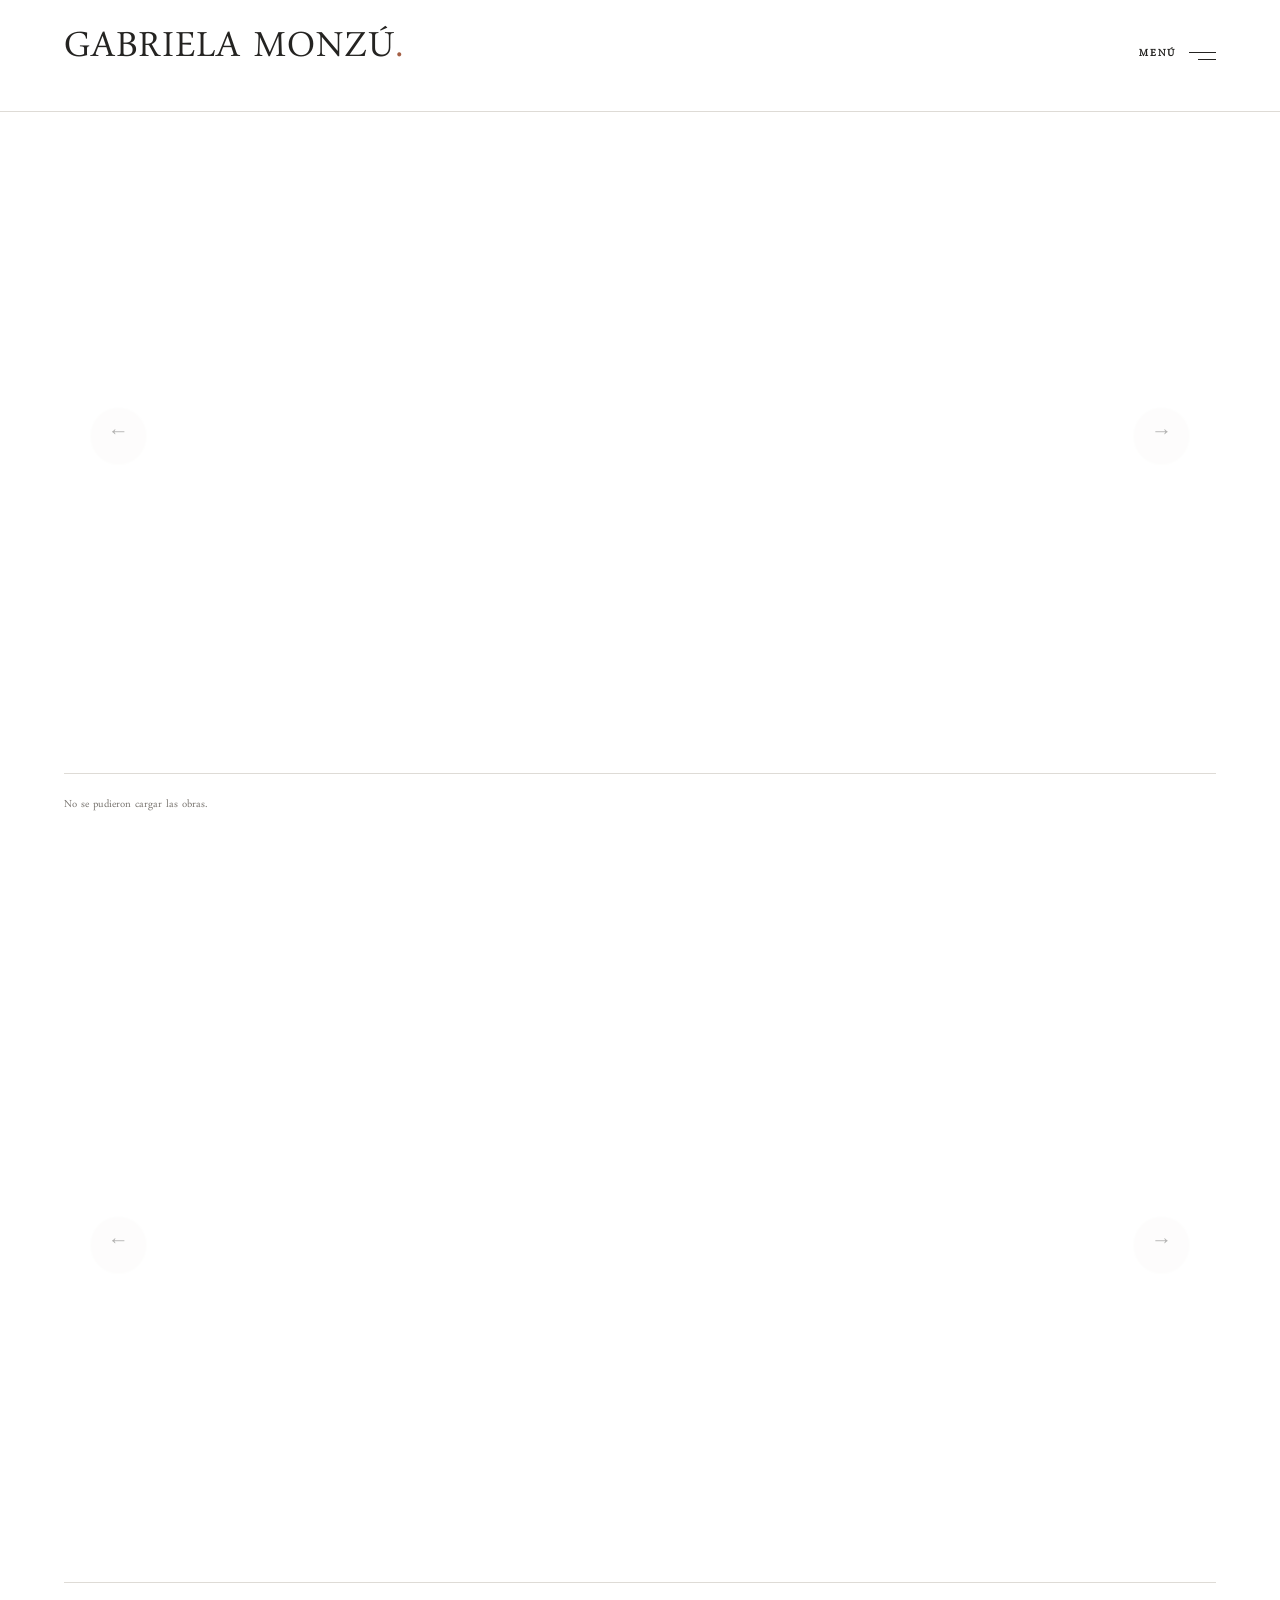
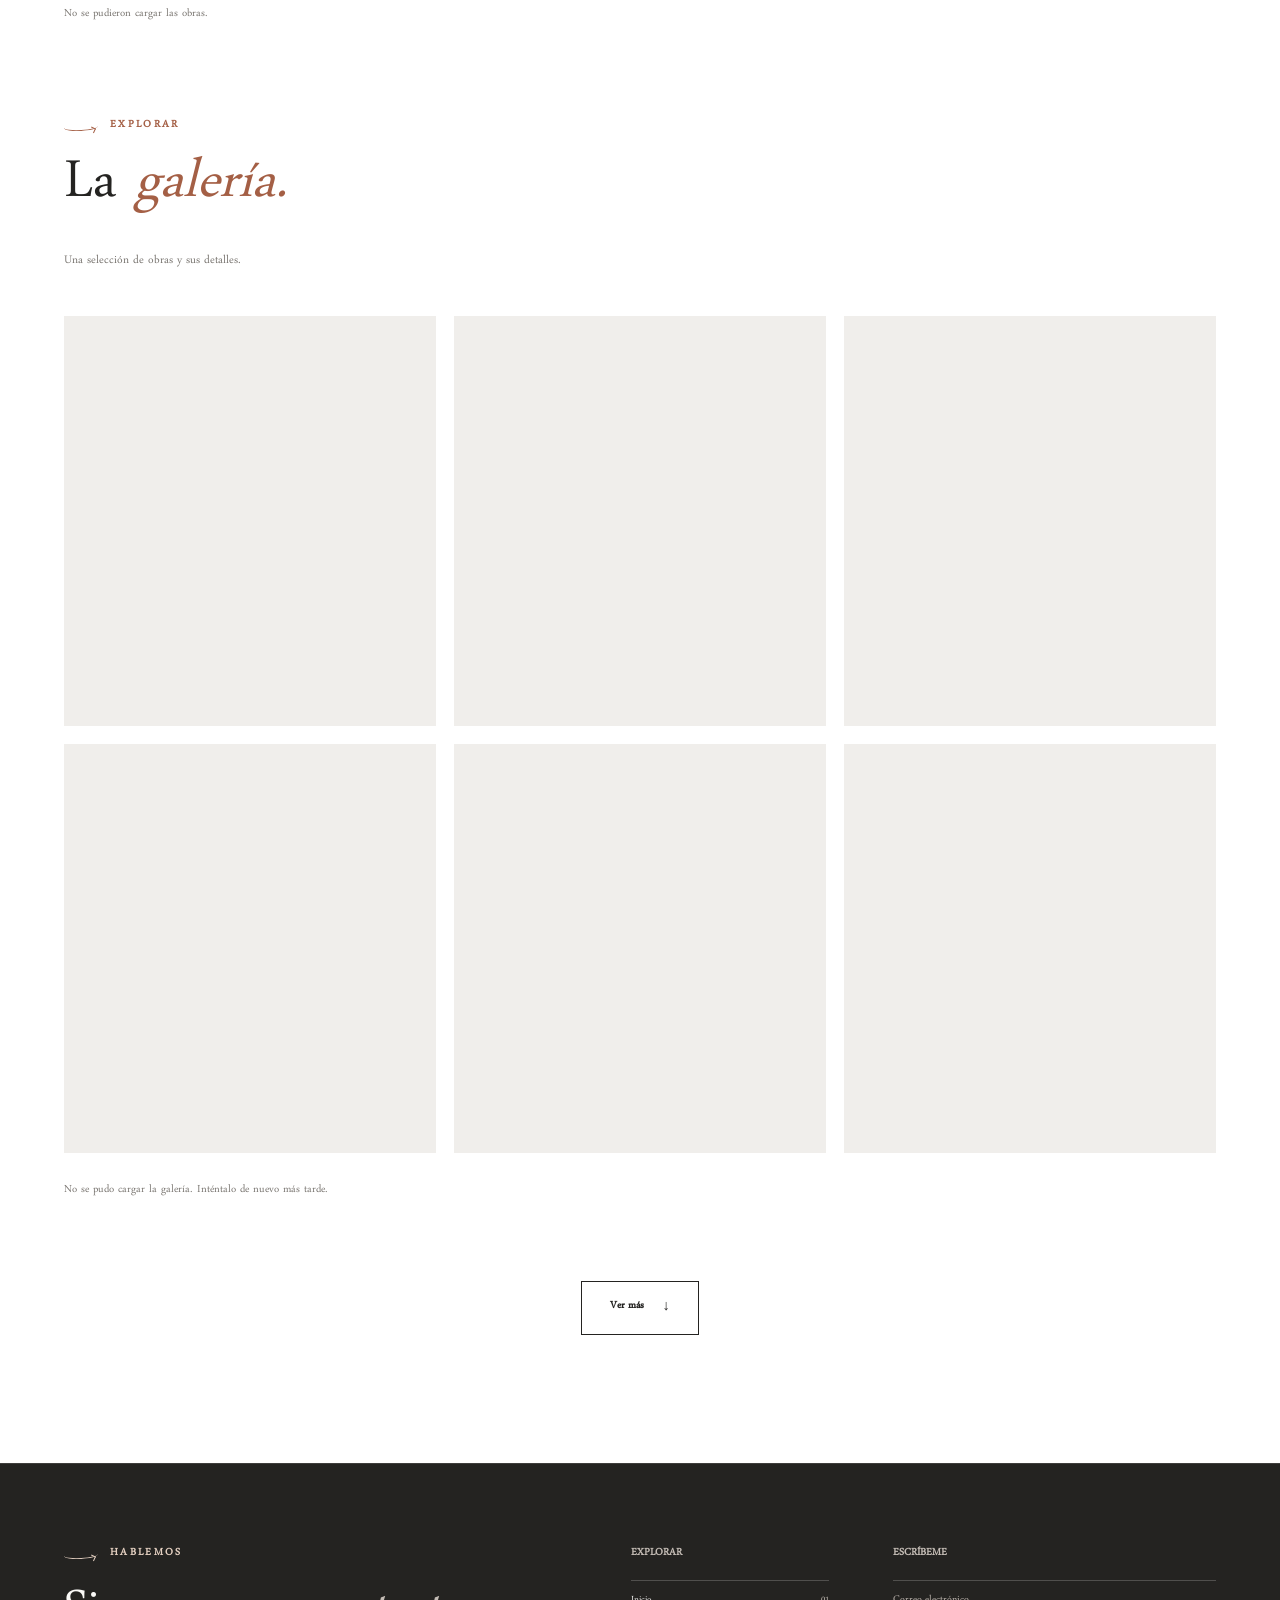
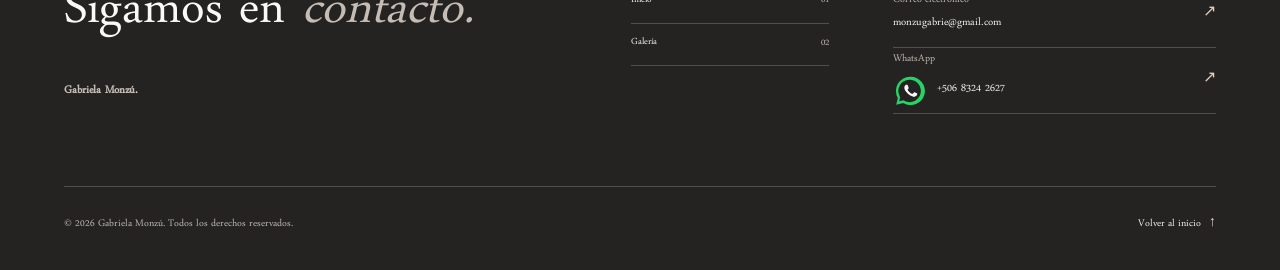
==== commit 2355179a: "Cambios estéticos y funcionales" ====
--- a/index.html
+++ b/index.html
@@ -3,7 +3,7 @@
 <head>
   <meta charset="utf-8">
   <meta name="viewport" content="width=device-width, initial-scale=1">
-  <meta name="theme-color" content="#faf9f7">
+  <meta name="theme-color" content="#ffffff">
   <meta name="description" content="Portafolio de Gabriela Monzú, artista de cerámica.">
   <meta property="og:type" content="website">
   <meta property="og:site_name" content="Gabriela Monzú">
@@ -20,7 +20,7 @@
   <link rel="stylesheet" href="/assets/css/index.css">
   <script type="module" src="/assets/js/index.js"></script>
 </head>
-<body>
+<body class="home-page">
   <a class="skip-link" href="#contenido">Saltar al contenido</a>
   <noscript><p class="page-width">Activa JavaScript para explorar el portafolio y sus imágenes.</p></noscript>
   <div id="site-header"></div>
@@ -47,29 +47,31 @@
       <p class="status-message" data-carousel-status role="status"></p>
     </section>
 
-    <section class="gallery-section page-width" aria-labelledby="gallery-preview-title">
-      <svg class="page-motif motif-vessel-right" viewBox="0 0 180 180" aria-hidden="true" focusable="false">
-        <path d="M66 48c15-5 33-5 48 0l-4 17c-3 12-1 21 8 31l13 16c8 9 6 21-4 28-17 12-54 12-71 0-10-7-12-19-4-28l13-16c9-10 11-19 8-31l-7-17Z" fill="none" stroke="currentColor" stroke-width="3.5" stroke-linejoin="round"/>
-        <path d="M66 48c15 6 33 6 48 0M68 65c13 5 31 5 44 0M58 112c21 9 43 9 64 0M52 140c24 13 51 13 76 0M73 38c5-12 17-18 31-14M104 24c7 6 9 12 7 19" fill="none" stroke="currentColor" stroke-width="3" stroke-linecap="round"/>
-      </svg>
-      <svg class="page-motif motif-horizontal-gallery" viewBox="0 0 520 220" aria-hidden="true" focusable="false">
-        <path d="M16 174c58 0 106-13 145-38c44-28 70-69 82-121M157 139c-20-21-42-34-67-40M241 55c-4-20-14-35-31-46M217 82c30-2 56-13 79-33M196 113c-24 8-43 21-57 39M256 70c38 6 70 21 97 45M314 108c23-12 42-29 56-51M380 144c32-2 60-13 84-34" fill="none" stroke="currentColor" stroke-width="4" stroke-linecap="round" stroke-linejoin="round"/>
-        <path d="M90 99c-9-19-5-35 11-48c12 15 8 31-11 48ZM143 51c18-13 35-14 51-2c-17 12-34 13-51 2ZM296 115c17-16 35-18 53-6c-15 15-33 17-53 6ZM367 58c19-7 36-5 51 7c-18 8-35 5-51-7ZM139 152c18 1 32 8 43 20c-18 7-32 0-43-20ZM464 111c16-12 32-14 48-6c-13 13-29 15-48 6Z" fill="none" stroke="currentColor" stroke-width="3.2" stroke-linecap="round" stroke-linejoin="round"/>
-        <path d="M352 88c-10 20-13 39-9 58M406 155c-18 7-34 18-47 33" fill="none" stroke="currentColor" stroke-width="2.7" stroke-linecap="round"/>
-      </svg>
+    <section class="gallery-section page-width" id="galeria" aria-labelledby="gallery-preview-title">
       <div class="gallery-heading">
         <div>
           <p class="eyebrow"><span class="eyebrow-line"></span> EXPLORAR</p>
           <h2 id="gallery-preview-title">La <em>galería.</em></h2>
           <p class="section-description">Una selección de obras y sus detalles.</p>
         </div>
-        <div data-grid-control></div>
       </div>
       <div id="gallery-preview" class="masonry" aria-label="Vista previa de la galería" aria-busy="true">
         <div class="gallery-skeleton"></div><div class="gallery-skeleton"></div><div class="gallery-skeleton"></div><div class="gallery-skeleton"></div><div class="gallery-skeleton"></div><div class="gallery-skeleton"></div>
       </div>
       <p id="gallery-preview-status" class="status-message" role="status"></p>
-      <div class="more-wrap"><a class="outline-button" href="./galeria.html">Ver más <span aria-hidden="true">↗</span></a></div>
+      <div class="more-wrap gallery-expand-wrap" id="gallery-expand-wrap"><button id="gallery-expand" class="outline-button" type="button">Ver más <span aria-hidden="true">↓</span></button></div>
+      <div id="gallery-full" class="gallery-full" hidden>
+        <div class="gallery-toolbar">
+          <div id="category-filters" class="category-filters" role="group" aria-label="Filtrar por categoría"></div>
+          <div data-grid-control></div>
+        </div>
+        <div id="gallery" class="masonry" aria-label="Galería de obras" aria-busy="true"></div>
+        <p id="gallery-status" class="status-message" role="status"></p>
+        <div class="more-wrap gallery-load-more" id="gallery-more-wrap" hidden>
+          <button id="gallery-more" class="outline-button" type="button">Cargar más <span aria-hidden="true">↓</span></button>
+        </div>
+        <div id="gallery-sentinel" aria-hidden="true"></div>
+      </div>
     </section>
   </main>
   <div id="site-footer"></div>
--- a/assets/css/index.css
+++ b/assets/css/index.css
@@ -16,6 +16,18 @@
   --grid-columns: 3;
 }
 
+@font-face {
+  font-family: "Daunpenh";
+  src: url("/Gu%C3%ADa/Tipografia/daunpenh_0.ttf") format("truetype");
+  font-display: swap;
+}
+
+.home-page {
+  --paper: #ffffff;
+  --serif: "Daunpenh", Georgia, serif;
+  --sans: "Daunpenh", Arial, sans-serif;
+}
+
 @keyframes page-enter { from { opacity: 0; transform: translateY(10px); } to { opacity: 1; transform: translateY(0); } }
 @keyframes skeleton-pulse { 0%, 100% { opacity: .62; } 50% { opacity: 1; } }
 
@@ -56,7 +68,7 @@
 .page-width { width: min(100% - 2 * var(--page-gutter), var(--page-width)); margin-inline: auto; }
 .site-header { border-bottom: 1px solid var(--line); }
 .header-inner {
-  min-height: 150px;
+  padding-block: clamp(18px, 2.4vw, 30px);
   display: flex;
   align-items: center;
   justify-content: space-between;
@@ -64,8 +76,6 @@
 }
 .brand { position: relative; display: inline-flex; align-items: baseline; text-decoration: none; font-family: var(--serif); font-size: clamp(2rem, 4vw, 3.4rem); font-weight: 400; letter-spacing: .02em; line-height: 1; }
 .brand-mark { position: relative; color: var(--accent); }
-.brand::after { content: ""; position: absolute; left: 1px; bottom: -8px; width: 42%; height: 7px; border-bottom: 1px solid var(--accent); border-radius: 50%; transform: rotate(-2deg); opacity: .8; }
-.brand-mark::after { content: ""; position: absolute; right: -8px; bottom: -5px; width: 7px; height: 4px; border-top: 1px solid var(--accent); border-radius: 50%; transform: rotate(-18deg); }
 .header-actions { display: flex; align-items: center; gap: clamp(18px, 3vw, 40px); }
 .site-notice { margin-block: 0; color: var(--accent); font-size: .75rem; }
 .site-notice:not(:empty) { padding-bottom: 12px; }
@@ -75,7 +85,7 @@
   background: none;
   cursor: pointer;
 }
-.menu-trigger { display: inline-flex; align-items: center; gap: 13px; font-size: .7rem; font-weight: 700; letter-spacing: .12em; text-transform: uppercase; }
+.menu-trigger { display: inline-flex; align-items: center; gap: 13px; font-size: .85rem; font-weight: 700; letter-spacing: .12em; text-transform: uppercase; }
 .menu-lines { width: 27px; display: grid; gap: 6px; }
 .menu-lines::before, .menu-lines::after { content: ""; height: 1px; background: currentColor; }
 .menu-lines::after { width: 18px; justify-self: end; }
@@ -95,7 +105,7 @@
   background: var(--paper);
 }
 .drawer-top { display: flex; justify-content: space-between; align-items: center; gap: 20px; }
-.drawer-label { font-size: .7rem; font-weight: 700; letter-spacing: .14em; text-transform: uppercase; }
+.drawer-label { font-size: .85rem; font-weight: 700; letter-spacing: .14em; text-transform: uppercase; }
 .icon-button { display: grid; place-items: center; width: 44px; height: 44px; font-size: 1.7rem; line-height: 1; }
 .menu-nav { display: grid; gap: 5px; margin-top: clamp(58px, 10vh, 105px); }
 .menu-nav a, .menu-nav button {
@@ -119,7 +129,7 @@
 
 .eyebrow, .section-number {
   color: var(--accent);
-  font-size: .65rem;
+  font-size: .85rem;
   font-weight: 700;
   letter-spacing: .17em;
   text-transform: uppercase;
@@ -128,21 +138,16 @@
 .eyebrow-line { position: relative; width: 34px; height: 8px; border-bottom: 1px solid currentColor; border-radius: 50%; transform: rotate(-3deg); }
 .eyebrow-line::after { content: ""; position: absolute; right: 3px; bottom: -3px; width: 5px; height: 5px; border-right: 1px solid currentColor; border-top: 1px solid currentColor; transform: rotate(28deg); }
 h1, h2, p { margin-top: 0; }
-.gallery-heading h2, .gallery-page-heading h1 {
+.gallery-heading h2 {
   margin: 0;
   font-family: var(--serif);
   font-size: 6rem;
   font-weight: 400;
   line-height: .96;
 }
-.gallery-heading h2 em, .gallery-page-heading h1 em { color: var(--accent); font-weight: 400; }
+.gallery-heading h2 em { color: var(--accent); font-weight: 400; }
 .feature-section { position: relative; margin-bottom: clamp(85px, 9vw, 140px); }
-.page-motif { position: absolute; z-index: 0; width: clamp(110px, 13vw, 190px); height: auto; color: var(--accent); opacity: .32; pointer-events: none; }
-.gallery-section > :not(.page-motif) { position: relative; z-index: 1; }
-.motif-horizontal-gallery { z-index: 0; left: clamp(210px, 17vw, 270px); top: clamp(118px, 9vw, 150px); width: clamp(650px, 50vw, 790px); opacity: .36; transform: rotate(-1deg); filter: saturate(.88); }
-.gallery-section { position: relative; }
-.motif-vessel-right { right: clamp(-18px, 1vw, 18px); bottom: 11%; opacity: .24; transform: rotate(8deg); }
-.text-link { padding-block: 8px; border-bottom: 1px solid var(--ink); font-size: .72rem; font-weight: 600; text-decoration: none; white-space: nowrap; }
+.text-link { padding-block: 8px; border-bottom: 1px solid var(--ink); font-size: .9rem; font-weight: 600; text-decoration: none; white-space: nowrap; }
 .text-link span, .outline-button span { display: inline-block; margin-left: 18px; transition: transform 200ms ease; }
 .text-link:hover span, .outline-button:hover span { transform: translate(3px, -3px); }
 .carousel-skeleton, .gallery-skeleton, .detail-skeleton { background: var(--surface); animation: skeleton-pulse 1.35s ease-in-out infinite; }
@@ -150,16 +155,16 @@
 .detail-skeleton { position: absolute; z-index: 1; inset: 0; }
 .media-loading { opacity: 0; }
 .media-loaded { opacity: 1; transition: opacity 280ms ease; }
-.carousel-caption { display: flex; justify-content: space-between; gap: 20px; margin-top: 13px; padding-top: 12px; border-top: 1px solid var(--line); color: var(--muted); font-size: .7rem; }
-.status-message { min-height: 0; margin: 10px 0 0; color: var(--muted); font-size: .8rem; line-height: 1.5; }
+.carousel-caption { display: flex; justify-content: space-between; gap: 20px; margin-top: 13px; padding-top: 12px; border-top: 1px solid var(--line); color: var(--muted); font-size: .9rem; }
+.status-message { min-height: 0; margin: 10px 0 0; color: var(--muted); font-size: .95rem; line-height: 1.5; }
 .status-message:empty { display: none; }
 
 .gallery-section { padding-top: 0; padding-bottom: clamp(90px, 10vw, 150px); }
 .gallery-heading { display: flex; align-items: end; justify-content: space-between; gap: 24px; padding-block: clamp(24px, 3vw, 40px) 40px; }
-.gallery-heading h2, .gallery-page-heading h1 { font-size: 4.75rem; }
-.section-description { margin: 19px 0 0; color: var(--muted); font-size: .82rem; line-height: 1.6; }
+.gallery-heading h2 { font-size: 4.75rem; }
+.section-description { margin: 19px 0 0; color: var(--muted); font-size: 1rem; line-height: 1.6; }
 .grid-control { display: flex; align-items: center; gap: 6px; }
-.grid-control-label { margin-right: 10px; color: var(--muted); font-size: .63rem; font-weight: 700; letter-spacing: .1em; text-transform: uppercase; }
+.grid-control-label { margin-right: 10px; color: var(--muted); font-size: .75rem; font-weight: 700; letter-spacing: .1em; text-transform: uppercase; }
 .grid-control button { width: 37px; height: 37px; display: grid; place-items: center; border: 1px solid var(--line); background: transparent; cursor: pointer; }
 .grid-control button[aria-pressed="true"] { border-color: var(--ink); background: var(--ink); color: var(--paper); }
 .grid-icon { display: grid; gap: 2px; grid-template-columns: repeat(var(--icon-columns), 3px); }
@@ -177,55 +182,42 @@
   padding: clamp(14px, 2vw, 25px);
   background: linear-gradient(transparent 45%, rgb(20 18 17 / 62%));
   color: white;
-  font-size: .84rem;
+  font-size: .95rem;
   opacity: 0;
   transition: opacity 200ms ease;
 }
 .gallery-item:hover .gallery-item-title, .gallery-item:focus-visible .gallery-item-title { opacity: 1; }
 .more-wrap { display: flex; justify-content: center; margin-top: clamp(40px, 6vw, 80px); }
-.outline-button { display: inline-flex; align-items: center; justify-content: center; min-height: 54px; padding: 0 28px; border: 1px solid var(--ink); background: transparent; color: var(--ink); font-size: .73rem; font-weight: 700; text-decoration: none; cursor: pointer; }
+.outline-button { display: inline-flex; align-items: center; justify-content: center; min-height: 54px; padding: 0 28px; border: 1px solid var(--ink); background: transparent; color: var(--ink); font-size: .9rem; font-weight: 700; text-decoration: none; cursor: pointer; }
 .outline-button:hover { background: var(--ink); color: var(--paper); }
-.gallery-page-heading { position: relative; display: flex; align-items: center; justify-content: space-between; gap: 30px; padding-top: clamp(70px, 8vw, 125px); padding-bottom: clamp(38px, 5vw, 65px); overflow: hidden; }
-.gallery-page-heading > div { position: relative; z-index: 1; }
-.gallery-motif { flex: 0 1 340px; width: clamp(240px, 28vw, 340px); height: auto; color: var(--accent); opacity: .18; pointer-events: none; }
-.gallery-motif-bloom { display: none; }
-.gallery-extra-motif { position: absolute; z-index: 0; height: auto; color: var(--accent); pointer-events: none; }
-.gallery-leaf-top { left: 24%; top: 18px; width: clamp(78px, 8vw, 118px); opacity: .20; transform: rotate(-18deg); }
-.gallery-flower-center { left: 48%; bottom: 18px; width: clamp(70px, 7vw, 105px); opacity: .24; transform: rotate(9deg); }
-.gallery-vessel-low { left: 8%; bottom: 12px; width: clamp(75px, 8vw, 116px); opacity: .20; transform: rotate(-7deg); }
-.gallery-sprig-right { right: 1%; top: clamp(48px, 5vw, 74px); width: clamp(300px, 30vw, 460px); opacity: .42; transform: rotate(-2deg); }
-.gallery-horizontal-sprig { filter: saturate(1); }
-.gallery-page-heading > div { z-index: 1; }
 .gallery-toolbar { display: flex; align-items: center; justify-content: space-between; gap: 25px; padding-block: 20px; border-block: 1px solid var(--line); margin-bottom: 30px; }
 .category-filters { display: flex; flex-wrap: wrap; gap: 8px; }
-.category-filters button { border: 0; border-radius: 30px; padding: 9px 14px; background: transparent; color: var(--muted); font-size: .74rem; cursor: pointer; }
+.category-filters button { border: 0; border-radius: 30px; padding: 9px 14px; background: transparent; color: var(--muted); font-size: .95rem; cursor: pointer; }
 .category-filters button[aria-pressed="true"] { background: var(--ink); color: var(--paper); }
 .gallery-load-more { margin-top: 30px; }
-.gallery-load-more[hidden] { display: none; }
+.gallery-load-more[hidden], .gallery-full[hidden], .gallery-expand-wrap[hidden], .masonry[hidden] { display: none; }
 
 .site-footer { border-top: 1px solid rgb(255 255 255 / 12%); background: var(--inverse); color: var(--inverse-text); }
 .site-footer .eyebrow { color: #e3cfc0; }
 .footer-inner { padding-block: 82px 22px; }
 .footer-main { display: grid; grid-template-columns: minmax(0, 1.4fr) minmax(150px, .55fr) minmax(280px, .9fr); align-items: start; gap: clamp(32px, 5vw, 76px); padding-bottom: 72px; }
-.footer-intro { position: relative; display: grid; justify-items: start; }
-.footer-motif { position: absolute; z-index: 0; right: clamp(0px, 2vw, 28px); top: 10px; width: 82px; height: 82px; color: #e3cfc0; opacity: .24; pointer-events: none; }
-.footer-intro > :not(.footer-motif) { position: relative; z-index: 1; }
+.footer-intro { display: grid; justify-items: start; }
 .footer-heading { max-width: 680px; margin: 0 0 27px; font-family: var(--serif); font-size: 4.25rem; font-weight: 400; line-height: 1.02; text-wrap: balance; }
 .footer-heading em { color: #c4bcb5; font-weight: 400; }
-.footer-brand { color: #c4bcb5; font-size: .78rem; font-weight: 600; text-decoration: none; }
+.footer-brand { color: #c4bcb5; font-size: .95rem; font-weight: 600; text-decoration: none; }
 .footer-brand span { color: #e3cfc0; }
-.footer-column-title { margin: 0 0 16px; color: #c4bcb5; font-size: .68rem; font-weight: 700; text-transform: uppercase; }
+.footer-column-title { margin: 0 0 16px; color: #c4bcb5; font-size: .85rem; font-weight: 700; text-transform: uppercase; }
 .footer-navigation { display: grid; align-content: start; }
 .footer-navigation a { min-height: 43px; display: flex; align-items: center; justify-content: space-between; gap: 12px; border-top: 1px solid rgb(255 255 255 / 20%); color: var(--inverse-text); font-size: .84rem; text-decoration: none; transition: color 180ms ease; }
 .footer-navigation a:last-child { border-bottom: 1px solid rgb(255 255 255 / 20%); }
 .footer-navigation a:hover, .footer-contact-link:hover { color: #e3cfc0; }
-.footer-nav-number { color: #c4bcb5; font-size: .62rem; }
+.footer-nav-number { color: #c4bcb5; font-size: .8rem; }
 .footer-contact { width: 100%; display: grid; align-content: start; }
 .footer-contact .footer-column-title { margin-bottom: 16px; }
 .footer-contact-link { position: relative; min-height: 67px; display: flex; align-items: center; justify-content: space-between; gap: 14px; border-top: 1px solid rgb(255 255 255 / 20%); color: inherit; text-decoration: none; transition: color 180ms ease; }
 .footer-contact-link:last-child { border-bottom: 1px solid rgb(255 255 255 / 20%); }
 .footer-link-copy { min-width: 0; display: grid; gap: 4px; }
-.footer-link-label { color: #c4bcb5; font-size: .68rem; }
+.footer-link-label { color: #c4bcb5; font-size: .85rem; }
 .footer-link-value { overflow-wrap: anywhere; font-size: .95rem; }
 .footer-whatsapp-value { display: flex; align-items: center; gap: 10px; }
 .footer-whatsapp-icon { width: 34px; height: 34px; flex: 0 0 auto; fill: #25d366; }
@@ -233,7 +225,7 @@
 .footer-link-arrow { flex: 0 0 auto; color: #e3cfc0; font-size: 1rem; transition: transform 180ms ease; }
 .footer-contact-link:hover .footer-link-arrow { transform: translate(3px, -3px); }
 .footer-navigation a:focus-visible, .footer-contact-link:focus-visible, .footer-bottom a:focus-visible { outline-color: #e3cfc0; outline-offset: -3px; }
-.footer-bottom { display: flex; align-items: center; justify-content: space-between; gap: 20px; padding-top: 17px; border-top: 1px solid rgb(255 255 255 / 20%); color: #c4bcb5; font-size: .75rem; line-height: 1.5; }
+.footer-bottom { display: flex; align-items: center; justify-content: space-between; gap: 20px; padding-top: 17px; border-top: 1px solid rgb(255 255 255 / 20%); color: #c4bcb5; font-size: .9rem; line-height: 1.5; }
 .footer-bottom a { min-height: 44px; display: inline-flex; align-items: center; gap: 8px; color: var(--inverse-text); text-decoration: none; }
 .footer-bottom a span { color: #e3cfc0; }
 
@@ -245,15 +237,10 @@
 
 .detail-header { min-height: 92px; display: grid; grid-template-columns: 1fr minmax(0, 2fr) 1fr; align-items: center; gap: 20px; padding: 15px clamp(20px, 4vw, 60px); border-bottom: 1px solid var(--line); }
 .detail-page main { position: relative; }
-.detail-page-motif { position: absolute; z-index: 3; width: clamp(80px, 10vw, 130px); color: var(--accent); opacity: .18; pointer-events: none; }
-.detail-motif-left { left: clamp(-56px, 1vw, 12px); top: clamp(90px, 18vh, 220px); transform: rotate(-18deg); }
-.detail-motif-right { right: clamp(-56px, 1vw, 12px); bottom: clamp(70px, 12vh, 150px); transform: rotate(13deg); }
-.detail-curl { width: clamp(115px, 12vw, 170px); height: auto; opacity: .24; }
-.detail-tall-vessel { width: clamp(130px, 13vw, 190px); height: auto; opacity: .26; }
-.detail-back { justify-self: start; color: var(--muted); font-size: .75rem; text-decoration: none; white-space: nowrap; }
+.detail-back { justify-self: start; color: var(--muted); font-size: .9rem; text-decoration: none; white-space: nowrap; }
 .detail-back:hover { color: var(--ink); }
 .detail-heading { min-width: 0; text-align: center; }
-.detail-kicker { margin: 0 0 6px; color: var(--muted); font-size: .56rem; font-weight: 700; letter-spacing: .14em; }
+.detail-kicker { margin: 0 0 6px; color: var(--muted); font-size: .75rem; font-weight: 700; letter-spacing: .14em; }
 .detail-heading h1 { margin: 0; font-family: var(--serif); font-size: clamp(1.3rem, 2.2vw, 2rem); font-weight: 400; line-height: 1.1; overflow-wrap: anywhere; }
 .detail-brand { justify-self: end; font-size: 1rem; font-weight: 700; letter-spacing: -.05em; text-decoration: none; }
 .detail-brand span { color: var(--accent); }
@@ -281,21 +268,8 @@
   :root { --grid-columns: 2 !important; }
   .header-inner { min-height: 78px; }
   .menu-trigger { font-size: 0; }
-  .page-motif { width: 92px; opacity: .20; }
-  .motif-horizontal-gallery { left: 100px; top: 112px; width: 350px; opacity: .32; }
-  .motif-vessel-right { right: -36px; }
   .gallery-heading { align-items: start; flex-direction: column; }
-  .gallery-page-heading { align-items: end; }
-  .gallery-page-heading .gallery-motif { position: absolute; }
-  .gallery-motif { position: absolute; right: -72px; bottom: 5px; width: 190px; opacity: .12; }
-  .gallery-motif-bloom { display: none; }
-  .gallery-leaf-top { left: 28%; top: 20px; width: 62px; opacity: .18; }
-  .gallery-flower-center { left: 54%; bottom: 4px; width: 58px; opacity: .20; }
-  .gallery-vessel-low { left: 3%; bottom: 8px; width: 64px; opacity: .18; }
-  .gallery-sprig-right { right: -58px; top: 92px; width: 260px; opacity: .38; }
-  .gallery-heading h2, .gallery-page-heading h1 { font-size: 3.25rem; }
-  .detail-page-motif { width: 78px; opacity: .12; }
-  .detail-curl, .detail-tall-vessel { width: 96px; opacity: .18; }
+  .gallery-heading h2 { font-size: 3.25rem; }
   .grid-control { display: none; }
   .gallery-toolbar { align-items: start; }
   .footer-main { grid-template-columns: minmax(0, 1fr) minmax(0, 1fr); gap: 38px 28px; padding-bottom: 42px; }
@@ -308,8 +282,8 @@
   .footer-whatsapp-icon { width: 32px; height: 32px; }
   .footer-bottom { align-items: flex-start; flex-direction: column; gap: 8px; }
   .detail-header { min-height: 80px; grid-template-columns: 1fr minmax(0, 2fr) auto; gap: 12px; padding-inline: 16px; }
-  .detail-back { font-size: .69rem; white-space: normal; }
-  .detail-kicker { font-size: .5rem; }
+  .detail-back { font-size: .85rem; white-space: normal; }
+  .detail-kicker { font-size: .65rem; }
   .detail-stage { height: calc(100svh - 80px); --slide-width: 76cqw; --slide-step: 80cqw; }
   .detail-arrow { width: 40px; }
   .detail-previous { left: 4px; }
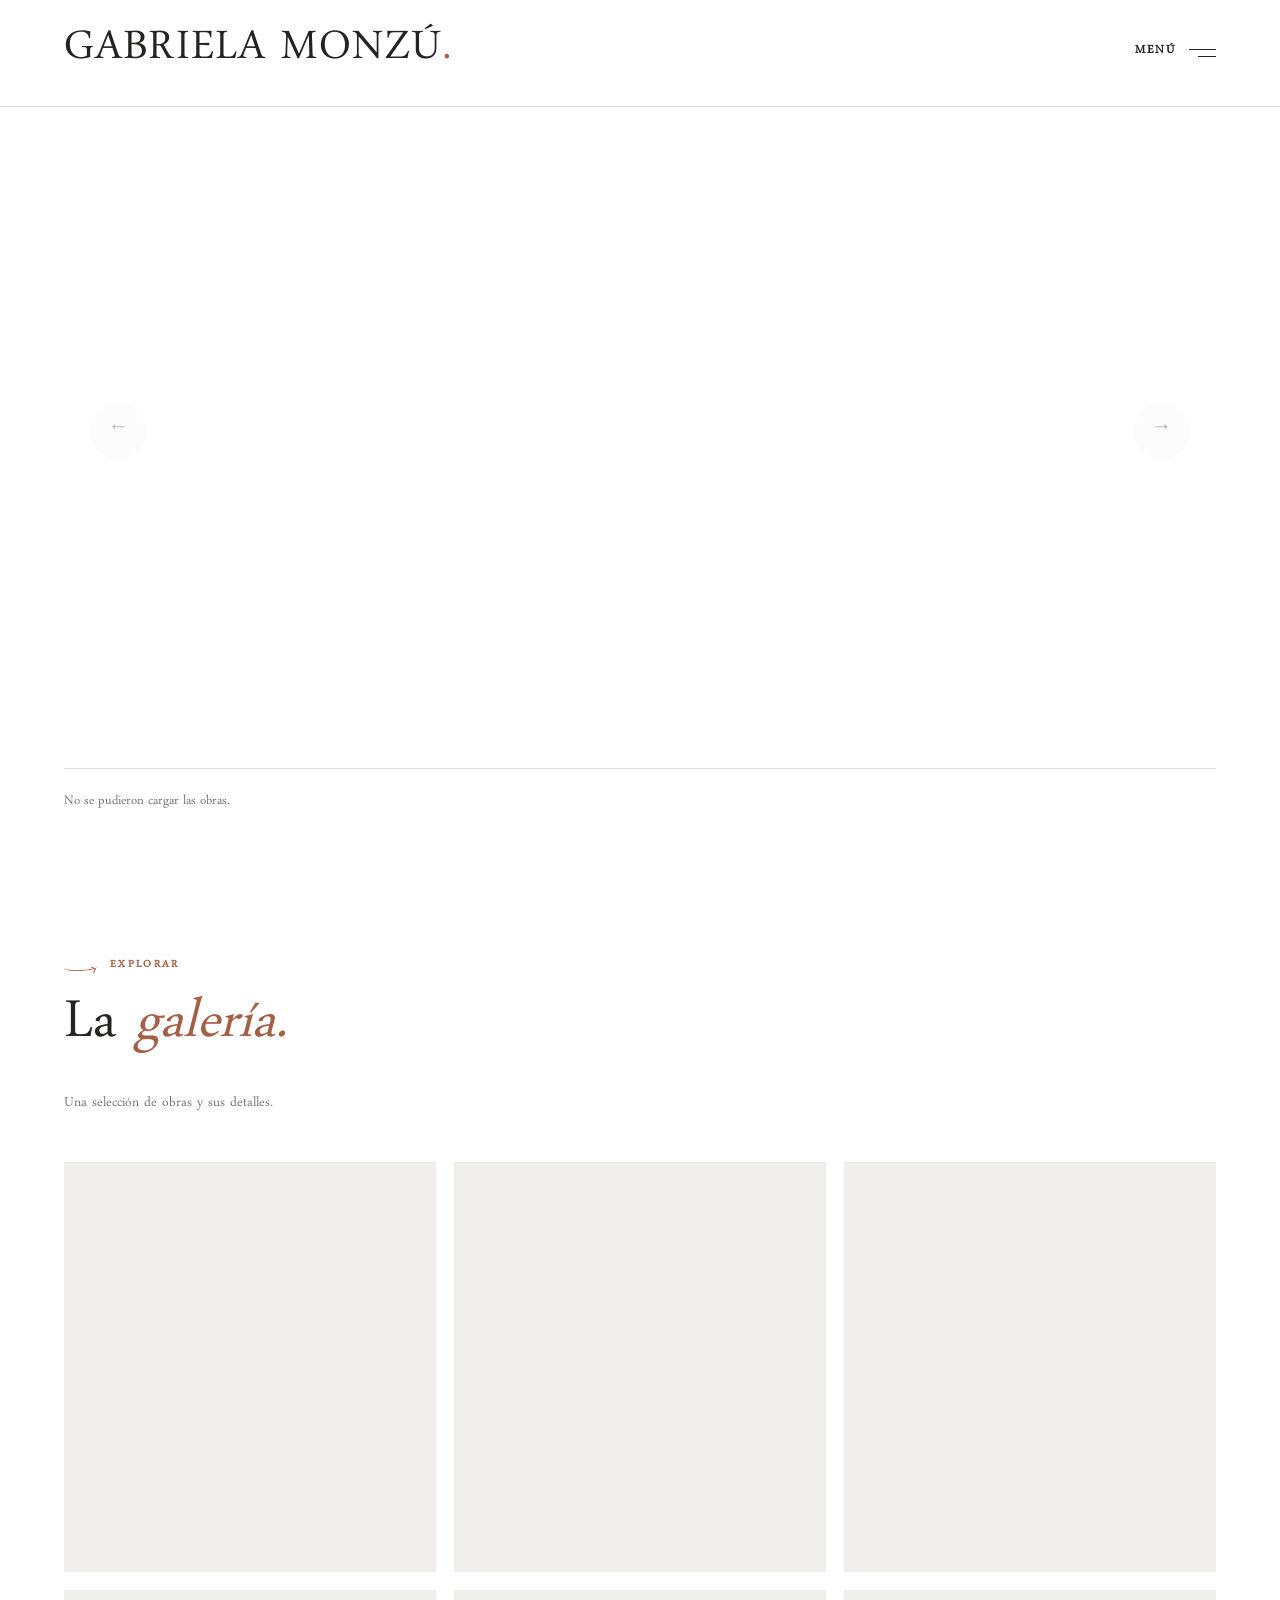
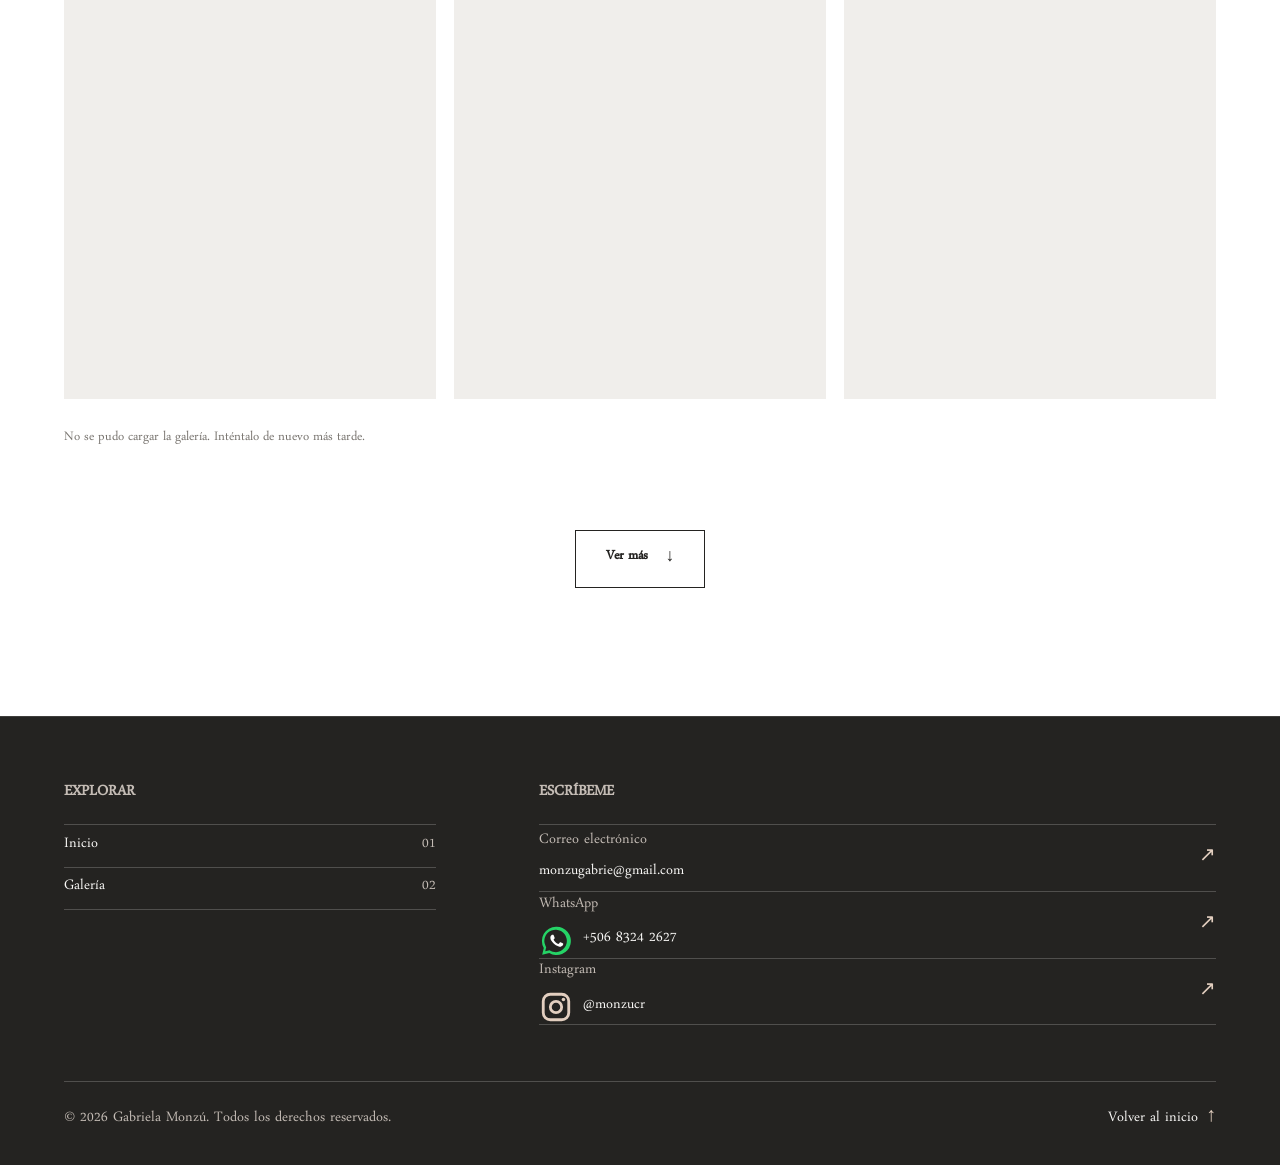
==== commit 3f9d9b28: "Página finalizada, a espera de un último feedback" ====
--- a/index.html
+++ b/index.html
@@ -26,17 +26,6 @@
   <div id="site-header"></div>
   <main id="contenido">
     <section class="home-carousel page-width" aria-label="Portadas de obras" data-carousel="1">
-      <div class="detail-stage home-carousel-stage" tabindex="0" aria-busy="true">
-        <div class="detail-skeleton" aria-hidden="true"></div>
-        <div class="detail-track" data-carousel-track></div>
-        <button class="detail-arrow detail-previous" type="button" aria-label="Obra anterior" disabled>←</button>
-        <button class="detail-arrow detail-next" type="button" aria-label="Obra siguiente" disabled>→</button>
-      </div>
-      <div class="carousel-caption"><span data-carousel-caption></span><span data-carousel-count></span></div>
-      <p class="status-message" data-carousel-status role="status"></p>
-    </section>
-
-    <section class="home-carousel page-width" aria-label="Portadas de obras, segunda selección" data-carousel="2">
       <div class="detail-stage home-carousel-stage" tabindex="0" aria-busy="true">
         <div class="detail-skeleton" aria-hidden="true"></div>
         <div class="detail-track" data-carousel-track></div>
--- a/assets/css/index.css
+++ b/assets/css/index.css
@@ -39,6 +39,7 @@
   background: var(--paper);
   color: var(--ink);
   font-family: var(--sans);
+  font-size: 18px;
   -webkit-font-smoothing: antialiased;
   transition: background-color 350ms ease, color 350ms ease, opacity 220ms ease, transform 220ms ease;
 }
@@ -68,13 +69,13 @@
 .page-width { width: min(100% - 2 * var(--page-gutter), var(--page-width)); margin-inline: auto; }
 .site-header { border-bottom: 1px solid var(--line); }
 .header-inner {
-  padding-block: clamp(18px, 2.4vw, 30px);
+  padding-block: clamp(12px, 1.6vw, 20px);
   display: flex;
   align-items: center;
   justify-content: space-between;
   gap: 20px;
 }
-.brand { position: relative; display: inline-flex; align-items: baseline; text-decoration: none; font-family: var(--serif); font-size: clamp(2rem, 4vw, 3.4rem); font-weight: 400; letter-spacing: .02em; line-height: 1; }
+.brand { position: relative; display: inline-flex; align-items: center; text-decoration: none; font-family: var(--serif); font-size: clamp(2.5rem, 4.5vw, 4.2rem); font-weight: 400; letter-spacing: .02em; line-height: 1.15; transform: translateY(.08em); }
 .brand-mark { position: relative; color: var(--accent); }
 .header-actions { display: flex; align-items: center; gap: clamp(18px, 3vw, 40px); }
 .site-notice { margin-block: 0; color: var(--accent); font-size: .75rem; }
@@ -85,7 +86,7 @@
   background: none;
   cursor: pointer;
 }
-.menu-trigger { display: inline-flex; align-items: center; gap: 13px; font-size: .85rem; font-weight: 700; letter-spacing: .12em; text-transform: uppercase; }
+.menu-trigger { display: inline-flex; align-items: center; gap: 13px; font-size: 1rem; font-weight: 700; letter-spacing: .12em; text-transform: uppercase; }
 .menu-lines { width: 27px; display: grid; gap: 6px; }
 .menu-lines::before, .menu-lines::after { content: ""; height: 1px; background: currentColor; }
 .menu-lines::after { width: 18px; justify-self: end; }
@@ -155,16 +156,16 @@
 .detail-skeleton { position: absolute; z-index: 1; inset: 0; }
 .media-loading { opacity: 0; }
 .media-loaded { opacity: 1; transition: opacity 280ms ease; }
-.carousel-caption { display: flex; justify-content: space-between; gap: 20px; margin-top: 13px; padding-top: 12px; border-top: 1px solid var(--line); color: var(--muted); font-size: .9rem; }
-.status-message { min-height: 0; margin: 10px 0 0; color: var(--muted); font-size: .95rem; line-height: 1.5; }
+.carousel-caption { display: flex; justify-content: space-between; gap: 20px; margin-top: 13px; padding-top: 12px; border-top: 1px solid var(--line); color: var(--muted); font-size: 1.15rem; }
+.status-message { min-height: 0; margin: 10px 0 0; color: var(--muted); font-size: 1.1rem; line-height: 1.5; }
 .status-message:empty { display: none; }
 
 .gallery-section { padding-top: 0; padding-bottom: clamp(90px, 10vw, 150px); }
 .gallery-heading { display: flex; align-items: end; justify-content: space-between; gap: 24px; padding-block: clamp(24px, 3vw, 40px) 40px; }
 .gallery-heading h2 { font-size: 4.75rem; }
-.section-description { margin: 19px 0 0; color: var(--muted); font-size: 1rem; line-height: 1.6; }
+.section-description { margin: 19px 0 0; color: var(--muted); font-size: 1.2rem; line-height: 1.6; }
 .grid-control { display: flex; align-items: center; gap: 6px; }
-.grid-control-label { margin-right: 10px; color: var(--muted); font-size: .75rem; font-weight: 700; letter-spacing: .1em; text-transform: uppercase; }
+.grid-control-label { margin-right: 10px; color: var(--muted); font-size: .95rem; font-weight: 700; letter-spacing: .1em; text-transform: uppercase; }
 .grid-control button { width: 37px; height: 37px; display: grid; place-items: center; border: 1px solid var(--line); background: transparent; cursor: pointer; }
 .grid-control button[aria-pressed="true"] { border-color: var(--ink); background: var(--ink); color: var(--paper); }
 .grid-icon { display: grid; gap: 2px; grid-template-columns: repeat(var(--icon-columns), 3px); }
@@ -174,6 +175,18 @@
 .gallery-image-wrap { position: relative; display: block; overflow: hidden; }
 .gallery-item img { width: 100%; height: auto; transition: transform 450ms ease; }
 .gallery-item:hover img, .gallery-item:focus-visible img { transform: scale(1.025); }
+.gallery-item-count {
+  position: absolute;
+  top: clamp(12px, 1.5vw, 20px);
+  right: clamp(12px, 1.5vw, 20px);
+  z-index: 1;
+  padding: 6px 10px;
+  background: rgb(20 18 17 / 68%);
+  color: white;
+  font-size: .9rem;
+  line-height: 1;
+  white-space: nowrap;
+}
 .gallery-item-title {
   position: absolute;
   inset: 0;
@@ -182,69 +195,63 @@
   padding: clamp(14px, 2vw, 25px);
   background: linear-gradient(transparent 45%, rgb(20 18 17 / 62%));
   color: white;
-  font-size: .95rem;
+  font-size: 1.2rem;
   opacity: 0;
   transition: opacity 200ms ease;
 }
 .gallery-item:hover .gallery-item-title, .gallery-item:focus-visible .gallery-item-title { opacity: 1; }
 .more-wrap { display: flex; justify-content: center; margin-top: clamp(40px, 6vw, 80px); }
-.outline-button { display: inline-flex; align-items: center; justify-content: center; min-height: 54px; padding: 0 28px; border: 1px solid var(--ink); background: transparent; color: var(--ink); font-size: .9rem; font-weight: 700; text-decoration: none; cursor: pointer; }
+.outline-button { display: inline-flex; align-items: center; justify-content: center; min-height: 58px; padding: 0 30px; border: 1px solid var(--ink); background: transparent; color: var(--ink); font-size: 1.1rem; font-weight: 700; text-decoration: none; cursor: pointer; }
 .outline-button:hover { background: var(--ink); color: var(--paper); }
 .gallery-toolbar { display: flex; align-items: center; justify-content: space-between; gap: 25px; padding-block: 20px; border-block: 1px solid var(--line); margin-bottom: 30px; }
 .category-filters { display: flex; flex-wrap: wrap; gap: 8px; }
-.category-filters button { border: 0; border-radius: 30px; padding: 9px 14px; background: transparent; color: var(--muted); font-size: .95rem; cursor: pointer; }
+.category-filters button { border: 0; border-radius: 30px; padding: 10px 16px; background: transparent; color: var(--muted); font-size: 1.1rem; cursor: pointer; }
 .category-filters button[aria-pressed="true"] { background: var(--ink); color: var(--paper); }
 .gallery-load-more { margin-top: 30px; }
 .gallery-load-more[hidden], .gallery-full[hidden], .gallery-expand-wrap[hidden], .masonry[hidden] { display: none; }
 
 .site-footer { border-top: 1px solid rgb(255 255 255 / 12%); background: var(--inverse); color: var(--inverse-text); }
 .site-footer .eyebrow { color: #e3cfc0; }
-.footer-inner { padding-block: 82px 22px; }
-.footer-main { display: grid; grid-template-columns: minmax(0, 1.4fr) minmax(150px, .55fr) minmax(280px, .9fr); align-items: start; gap: clamp(32px, 5vw, 76px); padding-bottom: 72px; }
-.footer-intro { display: grid; justify-items: start; }
-.footer-heading { max-width: 680px; margin: 0 0 27px; font-family: var(--serif); font-size: 4.25rem; font-weight: 400; line-height: 1.02; text-wrap: balance; }
-.footer-heading em { color: #c4bcb5; font-weight: 400; }
-.footer-brand { color: #c4bcb5; font-size: .95rem; font-weight: 600; text-decoration: none; }
-.footer-brand span { color: #e3cfc0; }
-.footer-column-title { margin: 0 0 16px; color: #c4bcb5; font-size: .85rem; font-weight: 700; text-transform: uppercase; }
+.footer-inner { padding-block: 64px 22px; }
+.footer-main { display: grid; grid-template-columns: minmax(150px, .55fr) minmax(280px, 1fr); align-items: start; gap: clamp(32px, 8vw, 120px); padding-bottom: 56px; }
+.footer-column-title { margin: 0 0 16px; color: #c4bcb5; font-size: 20px; font-weight: 700; text-transform: uppercase; }
 .footer-navigation { display: grid; align-content: start; }
-.footer-navigation a { min-height: 43px; display: flex; align-items: center; justify-content: space-between; gap: 12px; border-top: 1px solid rgb(255 255 255 / 20%); color: var(--inverse-text); font-size: .84rem; text-decoration: none; transition: color 180ms ease; }
+.footer-navigation a { min-height: 43px; display: flex; align-items: center; justify-content: space-between; gap: 12px; border-top: 1px solid rgb(255 255 255 / 20%); color: var(--inverse-text); font-size: 20px; text-decoration: none; transition: color 180ms ease; }
 .footer-navigation a:last-child { border-bottom: 1px solid rgb(255 255 255 / 20%); }
 .footer-navigation a:hover, .footer-contact-link:hover { color: #e3cfc0; }
-.footer-nav-number { color: #c4bcb5; font-size: .8rem; }
+.footer-nav-number { color: #c4bcb5; font-size: 20px; }
 .footer-contact { width: 100%; display: grid; align-content: start; }
 .footer-contact .footer-column-title { margin-bottom: 16px; }
 .footer-contact-link { position: relative; min-height: 67px; display: flex; align-items: center; justify-content: space-between; gap: 14px; border-top: 1px solid rgb(255 255 255 / 20%); color: inherit; text-decoration: none; transition: color 180ms ease; }
 .footer-contact-link:last-child { border-bottom: 1px solid rgb(255 255 255 / 20%); }
 .footer-link-copy { min-width: 0; display: grid; gap: 4px; }
-.footer-link-label { color: #c4bcb5; font-size: .85rem; }
-.footer-link-value { overflow-wrap: anywhere; font-size: .95rem; }
-.footer-whatsapp-value { display: flex; align-items: center; gap: 10px; }
+.footer-link-label { color: #c4bcb5; font-size: 20px; }
+.footer-link-value { overflow-wrap: anywhere; font-size: 20px; }
+.footer-whatsapp-value, .footer-instagram-value { display: flex; align-items: center; gap: 10px; }
 .footer-whatsapp-icon { width: 34px; height: 34px; flex: 0 0 auto; fill: #25d366; }
 .footer-whatsapp-handset { fill: #fff; }
-.footer-link-arrow { flex: 0 0 auto; color: #e3cfc0; font-size: 1rem; transition: transform 180ms ease; }
+.footer-instagram-icon { width: 34px; height: 34px; flex: 0 0 auto; color: #e3cfc0; }
+.footer-link-arrow { flex: 0 0 auto; color: #e3cfc0; font-size: 20px; transition: transform 180ms ease; }
 .footer-contact-link:hover .footer-link-arrow { transform: translate(3px, -3px); }
 .footer-navigation a:focus-visible, .footer-contact-link:focus-visible, .footer-bottom a:focus-visible { outline-color: #e3cfc0; outline-offset: -3px; }
-.footer-bottom { display: flex; align-items: center; justify-content: space-between; gap: 20px; padding-top: 17px; border-top: 1px solid rgb(255 255 255 / 20%); color: #c4bcb5; font-size: .9rem; line-height: 1.5; }
+.footer-bottom { display: flex; align-items: center; justify-content: space-between; gap: 20px; padding-top: 17px; border-top: 1px solid rgb(255 255 255 / 20%); color: #c4bcb5; font-size: 20px; line-height: 1.5; }
 .footer-bottom a { min-height: 44px; display: inline-flex; align-items: center; gap: 8px; color: var(--inverse-text); text-decoration: none; }
 .footer-bottom a span { color: #e3cfc0; }
 
 @media (max-width: 1000px) {
-  .footer-main { grid-template-columns: minmax(0, 1fr) minmax(280px, .9fr); }
-  .footer-intro { grid-column: 1 / -1; }
-  .footer-heading { font-size: 3.75rem; }
+  .footer-main { grid-template-columns: minmax(150px, .55fr) minmax(280px, 1fr); }
 }
 
 .detail-header { min-height: 92px; display: grid; grid-template-columns: 1fr minmax(0, 2fr) 1fr; align-items: center; gap: 20px; padding: 15px clamp(20px, 4vw, 60px); border-bottom: 1px solid var(--line); }
 .detail-page main { position: relative; }
-.detail-back { justify-self: start; color: var(--muted); font-size: .9rem; text-decoration: none; white-space: nowrap; }
+.detail-back { justify-self: start; color: var(--muted); font-size: 1.05rem; text-decoration: none; white-space: nowrap; }
 .detail-back:hover { color: var(--ink); }
 .detail-heading { min-width: 0; text-align: center; }
-.detail-kicker { margin: 0 0 6px; color: var(--muted); font-size: .75rem; font-weight: 700; letter-spacing: .14em; }
+.detail-kicker { margin: 0 0 6px; color: var(--muted); font-size: .9rem; font-weight: 700; letter-spacing: .14em; }
 .detail-heading h1 { margin: 0; font-family: var(--serif); font-size: clamp(1.3rem, 2.2vw, 2rem); font-weight: 400; line-height: 1.1; overflow-wrap: anywhere; }
 .detail-brand { justify-self: end; font-size: 1rem; font-weight: 700; letter-spacing: -.05em; text-decoration: none; }
 .detail-brand span { color: var(--accent); }
-.detail-stage { position: relative; height: calc(100svh - 92px); min-height: 300px; overflow: hidden; background: var(--paper); container-type: inline-size; --slide-width: 70cqw; --slide-step: 73cqw; }
+.detail-stage { position: relative; height: calc(100svh - 92px); min-height: 300px; overflow: hidden; background: var(--paper); container-type: inline-size; --slide-width: 70cqw; --slide-step: 71.5cqw; }
 .detail-track { position: absolute; inset: 0; z-index: 2; pointer-events: none; }
 .detail-slide { position: absolute; top: 0; bottom: 0; left: 50%; width: var(--slide-width); overflow: hidden; background: var(--paper); pointer-events: auto; transform: translateX(-50%); opacity: 1; transition: transform 520ms cubic-bezier(.22, 1, .36, 1), opacity 520ms ease; will-change: transform; }
 .detail-slide[data-position="previous"] { transform: translateX(calc(-50% - var(--slide-step))); opacity: .7; }
@@ -258,11 +265,47 @@
 .detail-arrow:disabled { opacity: .35; cursor: default; }
 .detail-previous { left: clamp(12px, 2vw, 30px); }
 .detail-next { right: clamp(12px, 2vw, 30px); }
-.detail-notice { margin: 0; padding: 12px clamp(20px, 4vw, 60px); color: var(--accent); font-size: .8rem; line-height: 1.5; }
+.detail-notice { margin: 0; padding: 12px clamp(20px, 4vw, 60px); color: var(--accent); font-size: 1rem; line-height: 1.5; }
 .detail-notice:empty { display: none; }
 .detail-info { width: min(100% - 2 * clamp(20px, 5vw, 82px), 1100px); margin: 0 auto; display: grid; grid-template-columns: minmax(180px, 1fr) minmax(0, 2fr); gap: 30px; padding-block: clamp(38px, 6vw, 80px); }
 .detail-info .eyebrow { margin-bottom: 14px; }
-.detail-category, .detail-description { margin: 0; color: var(--muted); font-size: .9rem; line-height: 1.75; white-space: pre-wrap; overflow-wrap: anywhere; }
+.detail-category, .detail-description { margin: 0; color: var(--muted); font-size: 1.1rem; line-height: 1.75; white-space: pre-wrap; overflow-wrap: anywhere; }
+.detail-stage.is-panorama { overflow: hidden; touch-action: pan-x; }
+.detail-stage.is-panorama .detail-track {
+  position: relative;
+  inset: auto;
+  display: flex;
+  width: 100%;
+  max-width: 100%;
+  min-width: 0;
+  height: 100%;
+  overflow-x: auto;
+  overflow-y: hidden;
+  pointer-events: auto;
+  overscroll-behavior-x: contain;
+  scrollbar-width: thin;
+  -webkit-overflow-scrolling: touch;
+}
+.detail-stage.is-panorama .detail-slide {
+  position: relative;
+  inset: auto;
+  flex: 0 0 auto;
+  width: max-content;
+  height: 100%;
+  transform: none;
+  opacity: 1;
+}
+.detail-stage.is-panorama .detail-image {
+  display: block;
+  width: max-content;
+  min-width: 0;
+}
+.detail-stage.is-panorama .detail-image img {
+  width: auto;
+  max-width: none;
+  height: 100%;
+  object-fit: contain;
+}
 
 @media (max-width: 700px) {
   :root { --grid-columns: 2 !important; }
@@ -272,19 +315,17 @@
   .gallery-heading h2 { font-size: 3.25rem; }
   .grid-control { display: none; }
   .gallery-toolbar { align-items: start; }
+  .footer-inner { padding-block: 48px 18px; }
   .footer-main { grid-template-columns: minmax(0, 1fr) minmax(0, 1fr); gap: 38px 28px; padding-bottom: 42px; }
-  .footer-intro { grid-column: 1 / -1; }
-  .footer-heading { font-size: 2.75rem; }
-  .footer-brand { margin-top: 2px; }
   .footer-contact { min-width: 0; }
   .footer-contact-link { min-height: 70px; gap: 8px; }
-  .footer-link-value { font-size: .82rem; }
-  .footer-whatsapp-icon { width: 32px; height: 32px; }
+  .footer-link-value { font-size: 20px; }
+  .footer-whatsapp-icon, .footer-instagram-icon { width: 32px; height: 32px; }
   .footer-bottom { align-items: flex-start; flex-direction: column; gap: 8px; }
   .detail-header { min-height: 80px; grid-template-columns: 1fr minmax(0, 2fr) auto; gap: 12px; padding-inline: 16px; }
   .detail-back { font-size: .85rem; white-space: normal; }
   .detail-kicker { font-size: .65rem; }
-  .detail-stage { height: calc(100svh - 80px); --slide-width: 76cqw; --slide-step: 80cqw; }
+  .detail-stage { height: calc(100svh - 80px); --slide-width: 76cqw; --slide-step: 78cqw; }
   .detail-arrow { width: 40px; }
   .detail-previous { left: 4px; }
   .detail-next { right: 4px; }
@@ -293,10 +334,9 @@
 
 @media (max-width: 440px) {
   .footer-main { grid-template-columns: minmax(0, 1fr); gap: 30px; }
-  .footer-intro { grid-column: auto; }
   .footer-contact { max-width: 360px; }
   .footer-contact-link { min-height: 64px; }
-  .footer-link-value { font-size: .95rem; }
+  .footer-link-value { font-size: 20px; }
 }
 
 @media (prefers-reduced-motion: reduce) {
@@ -304,7 +344,6 @@
 }
 
 .home-carousel { margin-bottom: clamp(70px, 8vw, 120px); }
-.home-carousel[data-carousel="2"] { margin-bottom: clamp(40px, 4vw, 60px); }
 .home-carousel-stage { height: clamp(360px, 72svh, 780px); min-height: 0; touch-action: pan-y; }
 .home-carousel-link { display: block; width: 100%; height: 100%; }
 .home-carousel-link:focus-visible { outline: 2px solid var(--accent); outline-offset: -2px; }
